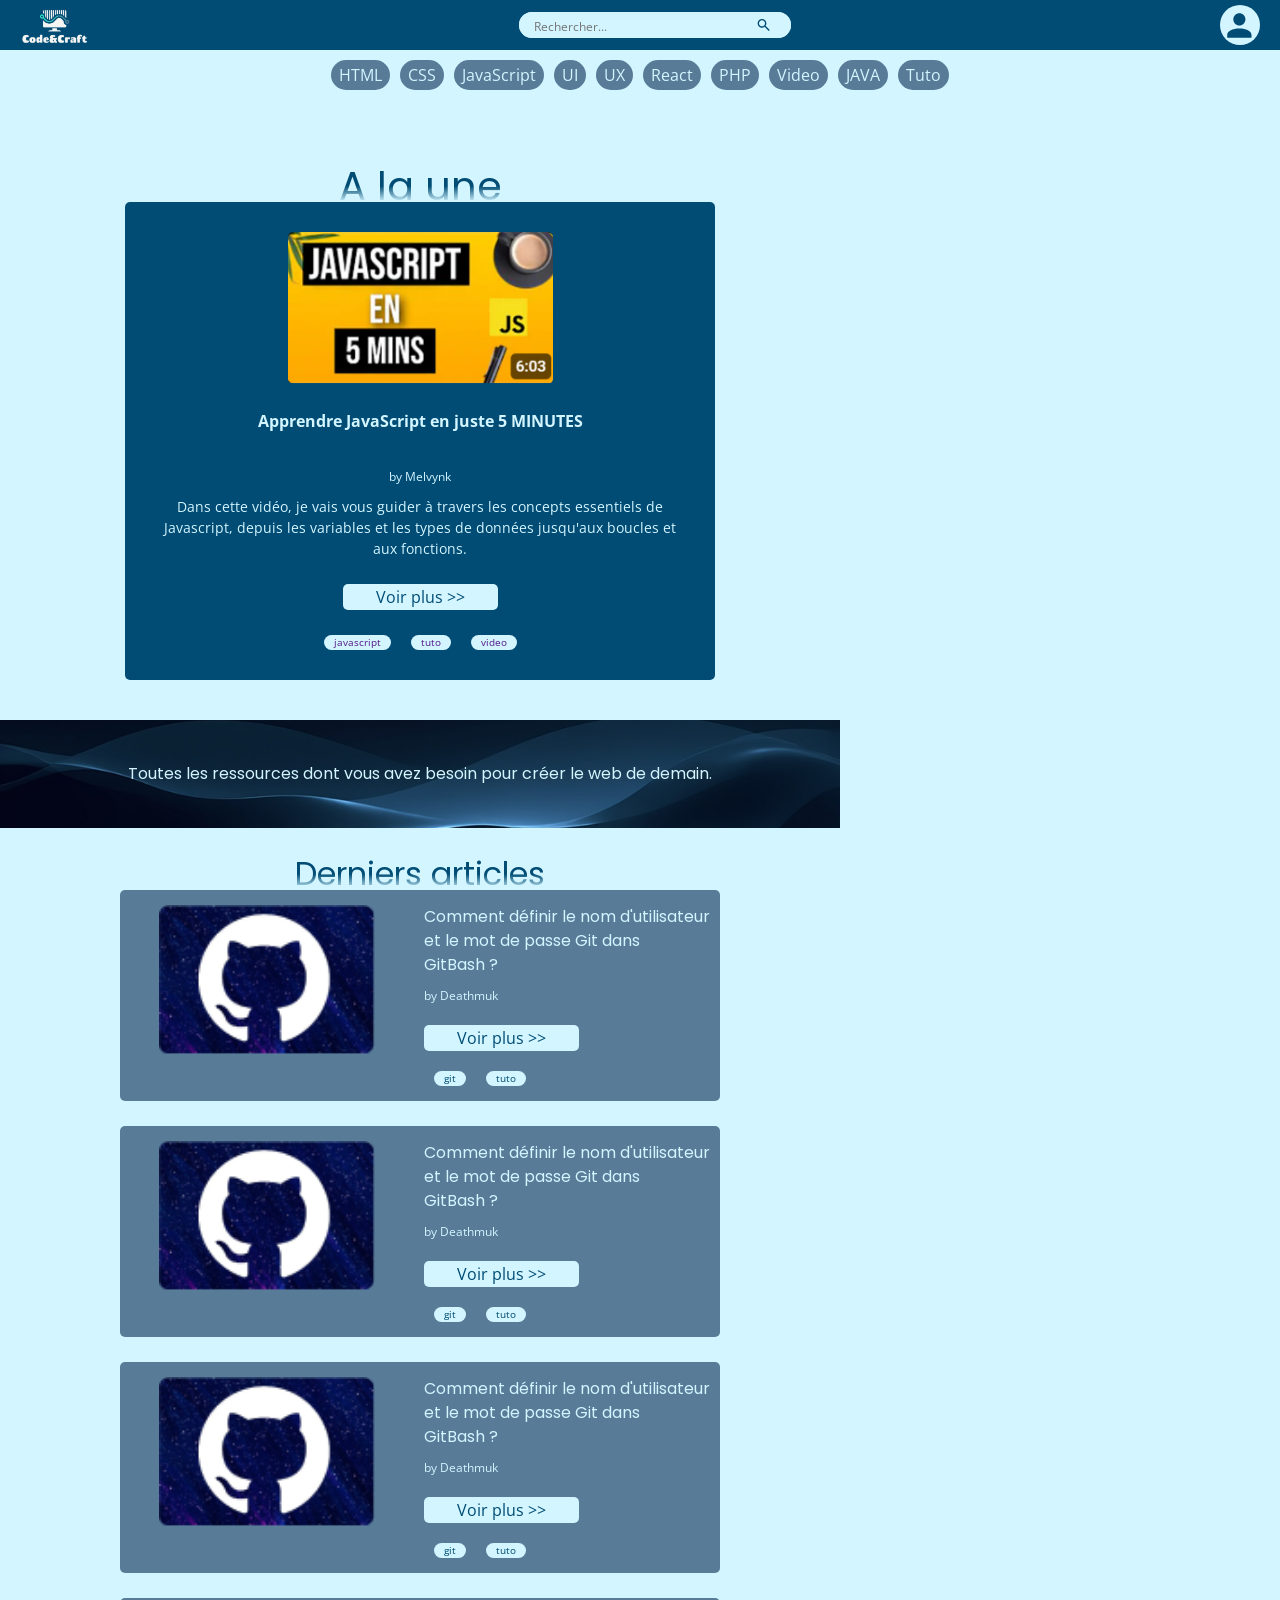
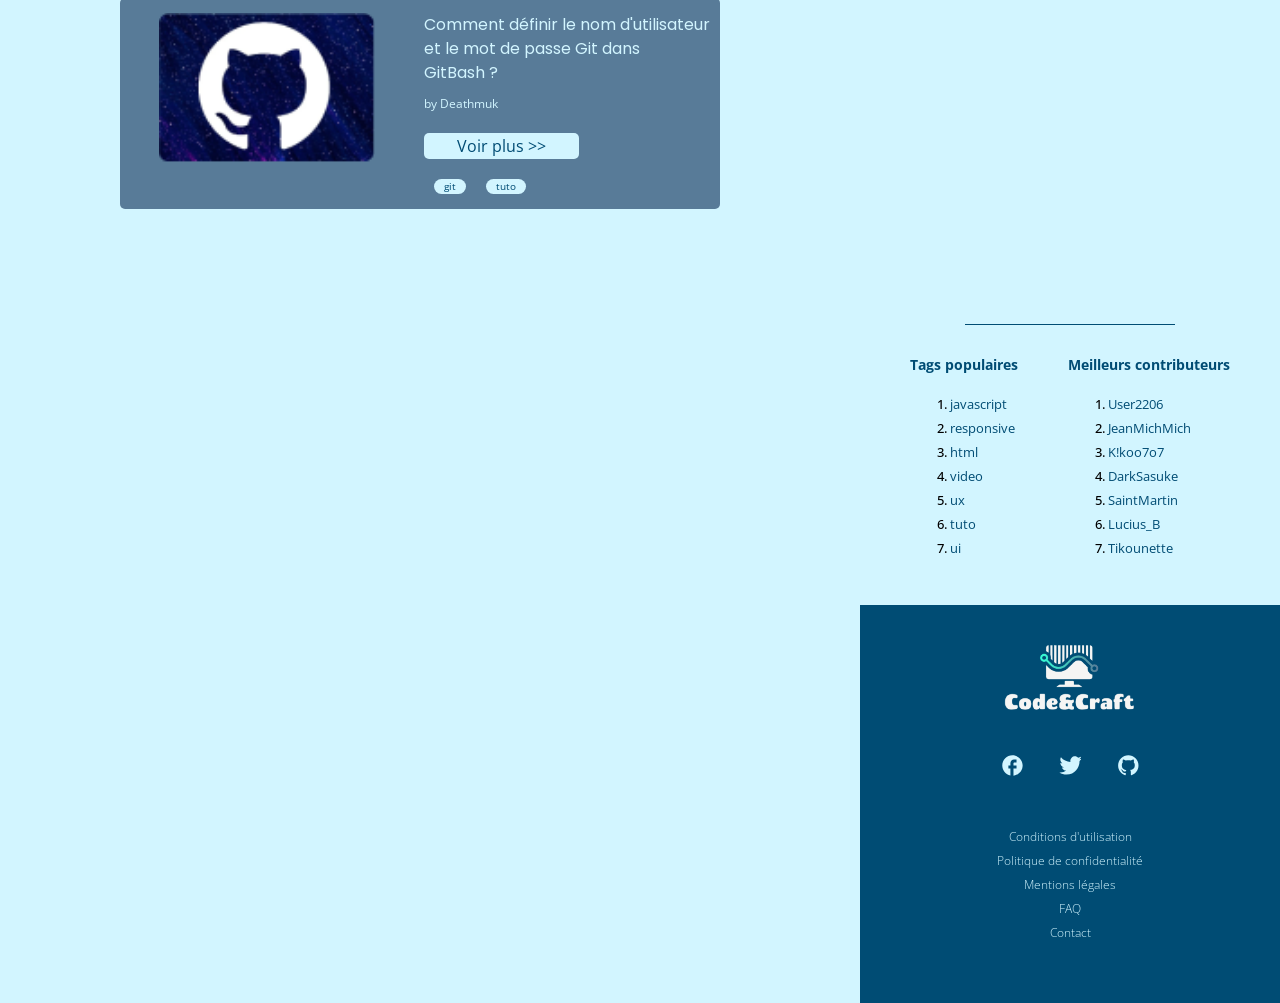
==== index.html @ 77c4442d "landing page en cours de finition" ====
<!DOCTYPE html>
<html lang="fr">
<head>
    <meta charset="UTF-8">
    <meta name="viewport" content="width=device-width, initial-scale=1.0">
    <link rel="stylesheet" href="normalize.css">
    <link rel="stylesheet" href="styles.css">
    <link href="https://fonts.googleapis.com/css2?family=Barlow:ital,wght@0,100;0,200;0,300;0,400;0,500;0,600;0,700;0,800;0,900;1,100;1,200;1,300;1,400;1,500;1,600;1,700;1,800;1,900&family=DM+Serif+Display:ital@0;1&family=Fraunces:ital,opsz,wght@0,9..144,100..900;1,9..144,100..900&family=Karla:ital,wght@0,200..800;1,200..800&family=Poppins:ital,wght@0,100;0,200;0,300;0,400;0,500;0,600;0,700;0,800;0,900;1,100;1,200;1,300;1,400;1,500;1,600;1,700;1,800;1,900&display=swap" rel="stylesheet">
    <link href="https://fonts.googleapis.com/css2?family=Barlow:ital,wght@0,100;0,200;0,300;0,400;0,500;0,600;0,700;0,800;0,900;1,100;1,200;1,300;1,400;1,500;1,600;1,700;1,800;1,900&family=DM+Serif+Display:ital@0;1&family=Fraunces:ital,opsz,wght@0,9..144,100..900;1,9..144,100..900&family=Karla:ital,wght@0,200..800;1,200..800&family=Open+Sans:ital,wght@0,300..800;1,300..800&family=Poppins:ital,wght@0,100;0,200;0,300;0,400;0,500;0,600;0,700;0,800;0,900;1,100;1,200;1,300;1,400;1,500;1,600;1,700;1,800;1,900&display=swap" rel="stylesheet">
    <title>Document</title>
</head>



<body>

    <header>
        <div class="logo">
            <a href="index.html"><img src="./src/img/logo-dark.png" alt="" height="40" ></a>
        </div>
        <form action="search" method="GET" class="search-bar">
            <input type="search" name="query" placeholder="Rechercher..." aria-label="Search" required>
            <button type="submit"><svg width="13" height="12" fill="none" xmlns="http://www.w3.org/2000/svg"><path d="M11.8191 12 7.56422 7.8c-.3377.26667-.72604.47778-1.16504.63333-.439.15556-.90613.23334-1.40141.23334-1.22695 0-2.26535-.41945-3.1152-1.25834S.607788 5.54444.607788 4.33333c0-1.21111.424932-2.23611 1.274782-3.075C2.73242.419444 3.77082 0 4.99777 0c1.22694 0 2.26534.419444 3.11519 1.25833.84986.83889 1.27478 1.86389 1.27478 3.075 0 .48889-.07879.95-.23638 1.38334-.15759.43333-.37146.81666-.64161 1.15l4.25495 4.20003-.9456.9333ZM4.99777 7.33333c.84422 0 1.56182-.29166 2.15277-.875.59096-.58333.88644-1.29166.88644-2.125 0-.83333-.29548-1.54166-.88644-2.125-.59095-.58333-1.30855-.875-2.15277-.875-.84423 0-1.56182.29167-2.15278.875-.59096.58334-.88644 1.29167-.88644 2.125 0 .83334.29548 1.54167.88644 2.125.59096.58334 1.30855.875 2.15278.875Z" fill="#1D1B20"/></svg></button>
        </form>
        <div class="user-logo">
            <svg id="user-img" width="30" height="30" viewBox="0 0 34 34" fill="none" xmlns="http://www.w3.org/2000/svg"><path d="M16.8204.333374c2.1898 0 4.2898.877976 5.8382 2.440776 1.5484 1.5628 2.4183 3.68242 2.4183 5.89256 0 2.21009-.8699 4.32979-2.4183 5.89259C21.1102 16.1221 19.0102 17 16.8204 17c-2.1898 0-4.2899-.8779-5.8383-2.4407-1.54837-1.5628-2.41825-3.6825-2.41825-5.89259 0-2.21014.86988-4.32976 2.41825-5.89256 1.5484-1.5628 3.6485-2.440776 5.8383-2.440776Zm0 20.833326c9.1235 0 16.5131 3.7292 16.5131 8.3333v4.1667H.307312V29.5c0-4.6041 7.389598-8.3333 16.513088-8.3333Z" fill="#000"/></svg>
        </div>    
    </header>

    <nav>
        <ul class="tags-links">
            <li><a href="">HTML</a></li>
            <li><a href="">CSS</a></li>
            <li><a href="">JavaScript</a></li>
            <li><a href="">UI</a></li>
            <li><a href="">UX</a></li>
            <li><a href="">React</a></li>
            <li><a href="">PHP</a></li>
            <li><a href="">Video</a></li>
            <li><a href="">JAVA</a></li>
            <li><a href="">Tuto</a></li>
        </ul>
    </nav>
   
    
    <div id="sign-log" class="inv-only">
        <button id="login-button" type="submit">Se connecter</button>
        <button type="submit">S'inscrire</button>
    </div>


    <div id="login" class="inv-only">
        <div class="connexion">
            <form action="connexion" method="POST">
                <label for="username">Nom d'utilisateur</label> <br>
                <input type="text" id="username" name="username" required><br><br>
                <label for="password">Mot de passe</label> <br>
                <input type="password" id="password" name="password" required><br><br>
                <button type="submit">Se connecter</button>
            </form>
            <button id="annul">Annuler</button>
        </div>
    </div>

    <div id="user-panel" class="user-only">
        <div class="user-action">   
            <div class="action-logo">
                <figure><svg width="35" height="35" viewBox="0 0 27 23" fill="none" xmlns="http://www.w3.org/2000/svg"><mask id="a" style="mask-type:luminance" maskUnits="userSpaceOnUse" x="0" y="0" width="27" height="23"><path d="M14.125 21H2.875c-.49728 0-.97419-.1975-1.32583-.5492C1.19754 20.0992 1 19.6223 1 19.125V2.875c0-.49728.19754-.97419.54917-1.32583C1.90081 1.19754 2.37772 1 2.875 1h21.25c.4973 0 .9742.19754 1.3258.54917.3517.35164.5492.82855.5492 1.32583v8.7131" stroke="#fff" stroke-width="2" stroke-linecap="round" stroke-linejoin="round"/><path d="M1 2.875c0-.49728.19754-.97419.54917-1.32583C1.90081 1.19754 2.37772 1 2.875 1h21.25c.4973 0 .9742.19754 1.3258.54917.3517.35164.5492.82855.5492 1.32583V8.5H1V2.875Z" fill="#fff" stroke="#fff" stroke-width="2"/><path d="M18.5 17.875H26m-3.75-3.75v7.5" stroke="#fff" stroke-width="2" stroke-linecap="round" stroke-linejoin="round"/><path d="M3.5 4.75c0-.69036.55964-1.25 1.25-1.25S6 4.05964 6 4.75 5.44036 6 4.75 6 3.5 5.44036 3.5 4.75ZM7.25 4.75c0-.69036.55964-1.25 1.25-1.25s1.25.55964 1.25 1.25S9.19036 6 8.5 6s-1.25-.55964-1.25-1.25Z" fill="#000"/></mask><g mask="url(#a)"><path d="M-1.5-4h30v30h-30V-4Z" fill="#587B98"/></g></svg></figure>
                <figcaption>Contribuer</figcaption>
            </div>
            <div class="action-logo">
                <figure><svg width="35" height="35" viewBox="0 0 23 24" fill="none" xmlns="http://www.w3.org/2000/svg"><path d="m11.5 17-6.25 6.25V17h-2.5c-1.375 0-2.5-1.125-2.5-2.5V3.25c0-1.375 1.125-2.5 2.5-2.5h17.5c1.375 0 2.5 1.125 2.5 2.5V14.5c0 1.375-1.125 2.5-2.5 2.5H11.5Z" fill="#587B98"/></svg></figure>
                <figcaption>Commenter</figcaption>
            </div>
            <div class="action-logo">
                <figure><svg width="35" height="35" viewBox="0 0 25 28" fill="none" xmlns="http://www.w3.org/2000/svg"><path d="M3.565 5.7388c.16996-.17794.26314-.41556.25945-.6616-.0037-.24603-.10397-.48075-.27919-.65351-.17522-.17276-.41133-.2697-.6574-.26992-.24606-.00021-.48234.09633-.65786.26878L3.565 5.7388ZM8 3.4713l-.6675-.6575c-.17253.17536-.26922.4115-.26922.6575s.09669.48214.26922.6575L8 3.4713Zm1.52 2.87875a.937513.937513 0 0 0 .6635.29019.937607.937607 0 0 0 .3632-.06705c.1155-.04621.2205-.11492.3091-.20213.0887-.08721.159-.19117.2071-.30584.0481-.11467.0728-.23775.0729-.36208a.938055.938055 0 0 0-.0727-.36213.938528.938528 0 0 0-.2068-.30596L9.52 6.35005Zm1.3363-4.4425a.938465.938465 0 0 0 .2068-.30597.937969.937969 0 0 0 .0727-.36212c-.0001-.12433-.0248-.247412-.0729-.362079-.0481-.114668-.1184-.218632-.2071-.305839-.0886-.087208-.1936-.155918-.3091-.20213a.937437.937437 0 0 0-.72409.011387A.937542.937542 0 0 0 9.52.59255l1.3363 1.315ZM24.6875 15c0-.2486-.0988-.487-.2746-.6629-.1758-.1758-.4143-.2746-.6629-.2746-.2486 0-.4871.0988-.6629.2746-.1758.1759-.2746.4143-.2746.6629h1.875Zm-1.95-4.9462c.0071.123.0383.2433.0918.3542.0536.1109.1285.2101.2204.2921.092.0819.1991.145.3154.1855.1163.0405.2395.0578.3624.0507.123-.0071.2433-.0383.3542-.0918.1109-.0536.2101-.1285.2921-.2204.0819-.092.145-.1991.1855-.3154.0405-.1163.0578-.2394.0507-.3624l-1.8725.1075ZM12.5 25.3125c-2.67875 0-4.59125-.0024-6.045-.1999-1.425-.195-2.26875-.5625-2.89-1.1926L2.23 25.2351c1.025 1.0424 2.3325 1.5112 3.97125 1.735 1.61.2187 3.675.2174 6.29875.2174v-1.875ZM.312501 14.8288c0 2.6662-.0025 4.7588.21375 6.3888.22 1.6562.678749 2.9774 1.703749 4.0175L3.565 23.92c-.6225-.6325-.9875-1.4949-1.18-2.9475-.195-1.48-.1975-3.425-.1975-6.1437H.312501ZM12.5 27.1875c2.625 0 4.6888.0026 6.3-.2174 1.6375-.225 2.9438-.6926 3.97-1.735L21.435 23.92c-.6212.6301-1.4637.9976-2.89 1.1926-1.4537.1975-3.3662.1999-6.045.1999v1.875Zm0-22.8412c2.6788 0 4.5913.00125 6.045.2 1.425.195 2.2688.5625 2.89 1.1925l1.335-1.31625c-1.025-1.04125-2.3325-1.51-3.9712-1.73375-1.61-.22-3.675-.2175-6.2988-.2175v1.875ZM2.1875 14.8288c0-2.7175.0025-4.6625.1975-6.1425.1925-1.45375.5575-2.315 1.18-2.9475L2.23 4.42255c-1.025 1.04-1.483749 2.3625-1.703749 4.0175-.21625 1.63125-.21375 3.72375-.21375 6.38875H2.1875ZM12.5 2.4713c-1.7687 0-3.275 0-4.5475.06375l.095 1.8725C9.2625 4.3463 10.715 4.3463 12.5 4.3463v-1.875ZM7.3325 4.1288 9.52 6.35005l1.3363-1.315L8.66875 2.8138 7.3325 4.1288Zm1.335 0 2.1875-2.22125L9.52.59255 7.3325 2.8138l1.335 1.315ZM22.8125 15c0 2.6588-.0062 4.5663-.2037 6.0175-.1938 1.425-.5575 2.2751-1.175 2.9025l1.3362 1.3151c1.0125-1.0288 1.4738-2.3325 1.6963-3.9638.2187-1.6062.2212-3.6612.2212-6.2713h-1.875ZM24.61 9.9463c-.1375-2.39125-.5275-4.19125-1.84-5.52375L21.435 5.7388c.8.8125 1.1688 2 1.3025 4.315l1.8725-.1075Z" fill="#587B98"/><path d="m8.125 15.625 2.5 2.5 6.25-6.25" stroke="#587B98" stroke-width="1.5" stroke-linecap="round" stroke-linejoin="round"/></svg></figure>
                <figcaption>Valider</figcaption>
            </div>
        </div>
        <p>Préférences utilisateur</p>
        <ul class="user-links">
            <li><a href="">Changer l'adresse mail</a></li>
            <li><a href="">Changer le mot de passe</a></li>
            <li><a href="">Changer la photo de profil</a></li>
        </ul>
        <p>Gestion des notifications</p>
        <ul class="user-links">
            <li><a href="">Activer les notifications</a></li>
            <li><a href="">Nouvelle ressource à évaluer</a></li>
            <li><a href="">Statut de vos ressources</a></li>
            <li><a href="">Nouveau commentaire</a></li>
        </ul>
        <button>Se déconnecter</button>
    </div>
  


    <main>
        <article id="hero">
            <h1>A la une</h1>
            <div class="hero-card">
                <div class="hero-card-img">
                    <a href=""><img src="./src/img/banner-melvynx-mobil.png" alt=""></a>
                </div>
                <h3>Apprendre JavaScript en juste 5 MINUTES   </h3>
                <p class="card-author">by Melvynk</p>
                <p class="card-txt">Dans cette vidéo, je vais vous guider à travers les concepts essentiels de Javascript, depuis les variables et les types de données jusqu'aux boucles et aux fonctions. </p>
                <button>Voir plus  >></button>
                <div class="tags">
                    <span><a href="">javascript</a></span>
                    <span><a href="">tuto</a></span>
                    <span><a href="">video</a></span>
                </div>
            </div>
        </article>


        <section id="banner">
            <h4 class="banner-txt"> Toutes les ressources dont vous avez besoin pour créer le web de demain.</h4>
        </section>



        <section id="articles-container">
            <h2>Derniers articles</h2>
            <article class="card-container">
                <div class="card">
                    <div class="card-img"><img src="./src/img/banner-github-mobil.png" alt=""></div>
                    <div class="card-txt">    
                        <h3 class="card-title">Comment définir le nom d'utilisateur et le mot de passe Git dans GitBash ?</h3>
                        <p class="card-author">by Deathmuk</p>
                        <button>Voir plus >></button>
                        <div class="card-tags"><span>git</span><span>tuto</span></div>
                    </div>
                </div>
            </article>
            <article class="card-container">
                <div class="card">
                    <div class="card-img"><img src="./src/img/banner-github-mobil.png" alt=""></div>
                    <div class="card-txt">    
                        <h3 class="card-title">Comment définir le nom d'utilisateur et le mot de passe Git dans GitBash ?</h3>
                        <p class="card-author">by Deathmuk</p>
                        <button>Voir plus >></button>
                        <div class="card-tags"><span>git</span><span>tuto</span></div>
                    </div>
                </div>
            </article>
            <article class="card-container">
                <div class="card">
                    <div class="card-img"><img src="./src/img/banner-github-mobil.png" alt=""></div>
                    <div class="card-txt">    
                        <h3 class="card-title">Comment définir le nom d'utilisateur et le mot de passe Git dans GitBash ?</h3>
                        <p class="card-author">by Deathmuk</p>
                        <button>Voir plus >></button>
                        <div class="card-tags"><span>git</span><span>tuto</span></div>
                    </div>
                </div>
            </article>
            <article class="card-container">
                <div class="card">
                    <div class="card-img"><img src="./src/img/banner-github-mobil.png" alt=""></div>
                    <div class="card-txt">    
                        <h3 class="card-title">Comment définir le nom d'utilisateur et le mot de passe Git dans GitBash ?</h3>
                        <p class="card-author">by Deathmuk</p>
                        <button>Voir plus >></button>
                        <div class="card-tags"><span>git</span><span>tuto</span></div>
                    </div>
                </div>
            </article>
        </section>
    </main>






    <footer>
        <div class="tops">
            <div class="top-tags">
                <h4>Tags populaires</h4>
                <ol>
                    <li><a href="">javascript</a></li>
                    <li><a href="">responsive</a></li>
                    <li><a href="">html</a></li>
                    <li><a href="">video</a></li>
                    <li><a href="">ux</a></li>
                    <li><a href="">tuto</a></li>
                    <li><a href="">ui</a></li>
                </ol>
            </div>
            <div class="top-users">
                <h4>Meilleurs contributeurs</h4>
                <ol>
                    <li><a href="">User2206</a></li>
                    <li><a href="">JeanMichMich</a></li>
                    <li><a href="">K!koo7o7</a></li>
                    <li><a href="">DarkSasuke</a></li>
                    <li><a href="">SaintMartin</a></li>
                    <li><a href="">Lucius_B</a></li>
                    <li><a href="">Tikounette</a></li>
                </ol>
            </div>
        </div>
        <div class="mentions">
            <div class="logo-img"><img src="./src/img/logo-dark.png" alt="" width="140"></div>
            <div class="socials">
                <a href=""><svg width="22" height="23" viewBox="0 0 16 15" fill="none" xmlns="http://www.w3.org/2000/svg"><path d="M15.7408 7.5c0-4.08889-3.3185-7.40741-7.40737-7.40741C4.24454.09259.926025 3.41111.926025 7.5c0 3.5852 2.548145 6.5704 5.925925 7.2593V9.72222H5.37047V7.5h1.48148V5.64815c0-1.42963 1.16296-2.5926 2.59259-2.5926h1.85186v2.22223H9.81491c-.4074 0-.74074.33333-.74074.74074V7.5h2.22223v2.22222H9.07417v5.14818C12.8149 14.5 15.7408 11.3444 15.7408 7.5Z" fill="#000"/></svg></a>
                <a href=""><svg width="22" height="23" viewBox="0 0 16 15" fill="none" xmlns="http://www.w3.org/2000/svg"><path d="M5.41491 14.0844c6.14959 0 9.51479-5.09997 9.51479-9.51479 0-.14296 0-.28666-.0066-.42963.6551-.47481 1.2205-1.0625 1.6696-1.73555-.6119.26946-1.26.44741-1.9237.52815.6995-.41827 1.2233-1.07634 1.4741-1.85185-.6572.38916-1.3763.66252-2.126.80814-.3124-.33383-.6902-.59982-1.1098-.78141-.4197-.18159-.8722-.274906-1.3294-.274142-.887.000784-1.73739.353472-2.36457.980652-.62717.62717-.97986 1.47758-.98065 2.36453 0 .26074.0326.51556.08445.76297A9.496396 9.496396 0 0 1 4.49925 3.9269a9.496404 9.496404 0 0 1-3.07472-2.48025C.997736 2.18363.867408 3.05542 1.06001 3.885c.19261.82958.69371 1.55477 1.40156 2.02832a3.407387 3.407387 0 0 1-1.513331-.41704v.04519c.000812.77191.268091 1.51988.756661 2.1175.48857.59762 1.16847 1.00825 1.92482 1.1625a3.259469 3.259469 0 0 1-.88074.11778c-.21482 0-.42346-.01976-.62593-.05926.21274.66493.62845 1.24651 1.18872 1.66301.56028.4165 1.23696.6471 1.93499.6592-1.18422.9312-2.64758 1.4364-4.15408 1.4341a6.684202 6.684202 0 0 1-.796293-.0452c1.528893.9756 3.304863 1.4938 5.118523 1.4933Z" fill="#000"/></svg></a>
                <a href=""><svg width="22" height="23" viewBox="0 0 16 15" fill="none" xmlns="http://www.w3.org/2000/svg"><path d="M8.22235.09259a7.407348 7.407348 0 0 0-2.83469.563856A7.407362 7.407362 0 0 0 2.98452 2.26217C1.59536 3.65133.814941 5.53543.814941 7.5c0 3.2741 2.125929 6.0519 5.066669 7.037.37037.0593.48889-.1703.48889-.3703v-1.2519c-2.05185.4445-2.48889-.9926-2.48889-.9926-.34074-.8592-.82222-1.0889-.82222-1.0889-.67408-.4592.05185-.4444.05185-.4444.74074.0518 1.13333.763 1.13333.763.64445 1.1259 1.73333.7925 2.15556.6148.06666-.4815.25926-.8074.46666-.9926-1.64444-.1852-3.37037-.82225-3.37037-3.64447 0-.82222.28148-1.48148.76297-2.00741-.07408-.18518-.33334-.95556.07407-1.95556 0 0 .62222-.2 2.03704.75556.58518-.16296 1.22222-.24444 1.85185-.24444.62963 0 1.26667.08148 1.85185.24444 1.4148-.95556 2.037-.75556 2.037-.75556.4074 1 .1482 1.77038.0741 1.95556.4815.52593.763 1.18519.763 2.00741 0 2.82963-1.7334 3.45187-3.38521 3.63707.26667.2296.51111.6814.51111 1.3703v2.0297c0 .2.1185.437.4963.3703 2.9407-.9926 5.0593-3.7629 5.0593-7.037 0-.97276-.1916-1.93599-.5639-2.83469-.3723-.89871-.9179-1.7153-1.6057-2.40314-.6879-.68784-1.5045-1.23347-2.4032-1.605724A7.407187 7.407187 0 0 0 8.22235.09259Z" fill="#000"/></svg></a>
            </div>
            <ul class="footer-links">
                <li ><a href="">Conditions d'utilisation</a></li>
                <li><a href="">Politique de confidentialité</a></li>
                <li><a href="">Mentions légales</a></li>
                <li><a href="">FAQ</a></li>
                <li><a href="">Contact</a></li>
            </ul>
        </div>
        <div class="fixed-footer">
            <svg class="user-only" width="28" height="23" fill="none" xmlns="http://www.w3.org/2000/svg"><mask id="a" style="mask-type:luminance" maskUnits="userSpaceOnUse" x="0" y="0" width="28" height="23"><path d="M14.625 21H3.375c-.49728 0-.97419-.1975-1.32583-.5492C1.69754 20.0992 1.5 19.6223 1.5 19.125V2.875c0-.49728.19754-.97419.54917-1.32583C2.40081 1.19754 2.87772 1 3.375 1h21.25c.4973 0 .9742.19754 1.3258.54917.3517.35164.5492.82855.5492 1.32583v8.7131" stroke="#fff" stroke-width="2" stroke-linecap="round" stroke-linejoin="round"/><path d="M1.5 2.875c0-.49728.19754-.97419.54917-1.32583C2.40081 1.19754 2.87772 1 3.375 1h21.25c.4973 0 .9742.19754 1.3258.54917.3517.35164.5492.82855.5492 1.32583V8.5h-25V2.875Z" fill="#fff" stroke="#fff" stroke-width="2"/><path d="M19 17.875h7.5m-3.75-3.75v7.5" stroke="#fff" stroke-width="2" stroke-linecap="round" stroke-linejoin="round"/><path d="M4 4.75c0-.69036.55964-1.25 1.25-1.25s1.25.55964 1.25 1.25S5.94036 6 5.25 6 4 5.44036 4 4.75ZM7.75 4.75c0-.69036.55964-1.25 1.25-1.25s1.25.55964 1.25 1.25S9.69036 6 9 6s-1.25-.55964-1.25-1.25Z" fill="#000"/></mask><g mask="url(#a)"><path d="M-1-4h30v30H-1V-4Z" fill="#fff"/></g></svg>
            <form action="search" method="GET" class="search-bar">
                <input type="search" name="query" placeholder="Rechercher..." aria-label="Search" required>
                <button type="submit"><svg width="13" height="12" fill="none" xmlns="http://www.w3.org/2000/svg"><path d="M11.8191 12 7.56422 7.8c-.3377.26667-.72604.47778-1.16504.63333-.439.15556-.90613.23334-1.40141.23334-1.22695 0-2.26535-.41945-3.1152-1.25834S.607788 5.54444.607788 4.33333c0-1.21111.424932-2.23611 1.274782-3.075C2.73242.419444 3.77082 0 4.99777 0c1.22694 0 2.26534.419444 3.11519 1.25833.84986.83889 1.27478 1.86389 1.27478 3.075 0 .48889-.07879.95-.23638 1.38334-.15759.43333-.37146.81666-.64161 1.15l4.25495 4.20003-.9456.9333ZM4.99777 7.33333c.84422 0 1.56182-.29166 2.15277-.875.59096-.58333.88644-1.29166.88644-2.125 0-.83333-.29548-1.54166-.88644-2.125-.59095-.58333-1.30855-.875-2.15277-.875-.84423 0-1.56182.29167-2.15278.875-.59096.58334-.88644 1.29167-.88644 2.125 0 .83334.29548 1.54167.88644 2.125.59096.58334 1.30855.875 2.15278.875Z" fill="#1D1B20"/></svg></button>
            </form>
            <svg class="user-only" width="26" height="26" fill="none" xmlns="http://www.w3.org/2000/svg"><path d="M5.49996 10.5v3.75a1.249966 1.249966 0 0 1-.1325.56L3.77496 18H22.23l-1.595-3.19c-.088-.1736-.1343-.3654-.135-.56V10.5c0-1.98912-.7902-3.89678-2.1967-5.3033C16.8967 3.79018 14.9891 3 13 3c-1.9892 0-3.89682.79018-5.30334 2.1967-1.40653 1.40652-2.1967 3.31418-2.1967 5.3033Zm2.5 10h-6.25c-.21316 0-.42278-.0545-.60893-.1584a1.249274 1.249274 0 0 1-.454643-.4349c-.111983-.1814-.175722-.3884-.185161-.6013a1.250134 1.250134 0 0 1 .131232-.6154l2.367502-4.735V10.5c0-2.65216 1.05357-5.1957 2.92893-7.07107C7.80425 1.55357 10.3478.5 13 .5c2.6521 0 5.1957 1.05357 7.071 2.92893C21.9464 5.3043 23 7.84784 23 10.5v3.455l2.3675 4.735c.0955.1906.1406.4024.1312.6154-.0094.2129-.0732.4199-.1852.6013-.112.1814-.2685.3311-.4546.4349-.1862.1039-.3958.1584-.6089.1584H18c0 1.3261-.5268 2.5979-1.4645 3.5355C15.5978 24.9732 14.326 25.5 13 25.5c-1.3261 0-2.5979-.5268-3.53558-1.4645-.93768-.9376-1.46446-2.2094-1.46446-3.5355Zm7.50004 0h-5c0 .663.2634 1.2989.7322 1.7678C11.701 22.7366 12.3369 23 13 23c.663 0 1.2989-.2634 1.7677-.7322.4689-.4689.7323-1.1048.7323-1.7678Z" fill="#fff"/></svg>
        </div>

    </footer>


<script src="script.js"></script>

</body>



</html>
---- styles.css ----
/* VARIABLES */
:root{
    --primary : #587B98;
    --cta : #FF5C5C;
    --light : #D2F5FF;
    --dark : #004C74;
    --pop : 'Poppins';
    --open : 'Open Sans';
}


body{
    width: 100%;
    font-family: var(--open);
    background-color: var(--light);
    position: relative;
}

















/* HEADER */
header{
    z-index: 2;
    height: 50px;
    width: 100%;
    background-color: var(--dark);
    position: sticky;
    top: 0;
    padding: 5px 20px;
    display: flex;
    flex-direction: row;
    justify-content: space-between;
}

header .search-bar{
    height: 26px;
    margin-top: 7px;
    display: none;
}


.logo img{
    height: 40px;
    width: auto;
    align-items: center;
    margin: 0 auto;
}

header .user-logo{
    border-radius: 100%;
    height: 40px;
    width: 40px;
    background-color: var(--light);
    cursor: pointer;
    display: flex;
    justify-content: center;
    align-items: center;
}

header .user-logo svg{
    height: 25px;
    width: 25px;
}


header path{
    fill: var(--dark);
    cursor: pointer;
}











/* NAVIGATION */
nav{
    overflow: hidden;
    width: 100%;
    padding: 0 20px;
    position: fixed;
    top: 50px;
    background-color: var(--light);
    margin: 0 auto;
    z-index: 2;
}

nav ul {
    display: flex;
    width: 100%;
    height: 50px;
    flex-direction: row;
    margin: 0 auto 15px;
    align-items: center;
    justify-content: start;
    overflow-y: hidden;
}

nav  ul::-webkit-scrollbar {
    height: 5px;
}

nav  ul::-webkit-scrollbar-track {
    background-color: var(--light);
    border-radius: 10px;
}

nav  ul::-webkit-scrollbar-thumb {
    background-color: var(--primary);
    border-radius: 10px;
}

nav  ul::-webkit-scrollbar-thumb:hover {
    background-color: var(--dark);
}

nav .tags-links{
    margin: 0;
} 

nav  ul li a{
    text-decoration: none;
    margin: 0 5px;
    background-color: var(--primary);
    padding: 4px 8px;
    border-radius: 25px;
    color: var(--light);
}












/* LOGIN-SIGNIN */
#sign-log{
    display: none;
    position: fixed;
    background-color: var(--dark);
    width: auto;
    height: 60px;
    top: 50px;
    right: 0;
    justify-content: space-evenly;
    align-items: center;
    border-radius: 25px;
    border: 1px solid var(--light);
    border-top: none;
    z-index: 9000;
}

#sign-log.active{
    display: flex;
}


#sign-log button{
    margin: 10px;
    width: 120px;
    height: 30px;
    font-size: .875rem;
    font-family: var(--open);
    color: var(--dark);
    border-radius: 5px;
    border: none;
}

#sign-log button:hover{
    background-color: var(--cta);
    font-weight: 500;
    color: var(--light);
}














/* LOGIN WINDOW */
#login{
    display: none;
    position: fixed;
    background-color: var(--dark);
    width: 280px;
    padding: 0 20px;
    height: 275px;
    top: 50px;
    right: 0;
    justify-content: space-evenly;
    text-align: center;
    padding-top: 25px;
    border: 1px solid var(--light);
    border-radius: 25px;
    z-index: 9999;
}

#login.active{
    display: flex;
}

#login form label{
    font-size: .875rem;
    color: var(--light);
    margin: 0 10px;
}

#login input{
    width: 150px;
    height: 25px;
    margin: 0;
    border-radius: 5px;
    border: none;
}

#login button{
    margin: 20px 0 0 0;
    width: 120px;
    height: 32px;
    font-size: .875rem;
    font-family: var(--open);
    color: var(--dark);
    border-radius: 5px;
    border: none;
}


#login button:hover{
    background-color: var(--cta);
    font-weight: 500;
    color: var(--light);
}

#login #annul{
    height: 20px;
    width: 80px;
    font-size: .75rem;
    font-family: var(--open);
    color: var(--light);
    border-radius: 5px;
    border: solid 1px var(--light);
    background-color: var(--dark);
}

#login #annul:hover{
    color: var(--dark);
    border: solid 1px var(--light);
    background-color: var(--light);
}









/* USER PANEL */
#user-panel{
    display:none;
    flex-direction: column;
    position: absolute;
    top: 50px;
    right: 0;
    width: 350px;
    height: 500px;
    background-color: var(--dark);
    padding:40px 0 20px;
    text-align: center;
    border: 1px solid var(--light);
    border-radius: 25px;
    z-index: 9999;
}

#user-panel.active{
    display: flex;
}

#user-panel .user-action{
    display: flex;
    flex-direction: row;
    margin: 30px auto;
    justify-content: space-around;
    cursor: pointer;
}

#user-panel .user-action{
    margin: 10px;
}

#user-panel .action-logo figcaption{
    font-size: .875rem;
    font-family: var(--open);
    color: var(--light);
    font-weight: 500; 
}


#user-panel .user-action .action-logo:hover path{
    fill: var(--cta);
    stroke: var(--cta);
}


#user-panel p{
    margin: 20px auto 10px;
    font-size: 1.1rem;
    font-family: var(--open);
    color: var(--light);
    font-weight: 500;
}

#user-panel a{
    text-decoration: none;
    font-size: 0.9rem;
    font-family: var(--open);
    color: var(--light);
    font-weight: 300;
}

#user-panel a:hover{
    color: var(--cta);
    font-weight: 400;
}



#user-panel button{
    margin: 30px auto;
    height: 20px;
    width: 140px;
    font-size: .75rem;
    font-family: var(--open);
    color: var(--light);
    border-radius: 5px;
    border: solid 1px var(--light);
    background-color: var(--dark);
}

#user-panel button:hover{
    color: var(--dark);
    border: solid 1px var(--light);
    background-color: var(--light);
}






















/* HERO */
#hero{
    width: 100%;
    padding: 100px 0 0;
    text-align: center;
}

#hero .hero-card{
    background-color: var(--dark);
    padding: 30px;
    border-radius: 5px;
    max-width: 590px;
    margin: 0 auto;
}



#hero h1{
    font-family: var(--pop);
    font-size: 2.5rem ;
    line-height: 2rem;
    font-weight: 400;
    background: linear-gradient(180deg, rgba(0,76,116,1), rgba(0,76,116,1) 50%, rgba(0,76,116,0) 100%);
    -webkit-background-clip: text;
    -webkit-text-fill-color: transparent;
    margin-bottom: 0;
}

#hero img{
    width: 50% ;
    max-width: 400px;
    margin: 0 auto 25px;
    border-radius: 5px;
}

#hero h3{
    font-size: 1rem;
    color: var(--light);
}

#hero .card-author{
    font-family: var(--open);
    font-size: .75rem;
    text-align: left;
    color: var(--light);
    text-align: center;
    margin: 35px 0 10px 0;
}

#hero .card-txt{
    text-align: center;
    font-family: var(--open);
    color: var(--light);
    font-size: .875rem;
    max-width: 525px;
    margin: 0 auto;
}

#hero button{
    width: 155px;
    margin: 25px;
    border-radius: 5px;
    background-color: var(--light);
    border: none;
    color: var(--dark);
    cursor: pointer;
}

#hero button:hover{
    background-color: var(--cta);
    font-weight: 500;
    color: var(--light);
}

#hero .tags{
    display: flex;
    justify-content: center;
}

#hero span{
    font-size: .625rem;
    color: var(--dark);
    background-color: var(--light);
    border-radius: 25px;
    padding: 0 10px;
    margin: 0 10px;
}

#hero a{
    text-decoration: none;
}




/* BANNER */
#banner{
    width: 100%;
    margin-top: 40px;
    background: url(./src/img/banner-bg.png);
    background-position: center;
    background-size: cover;
    background-repeat: no-repeat;
}

#banner h4{
    text-align: center;
    padding: 30px;
    font-family: var(--pop);
    font-size: 1rem;
    font-weight: 400;
    line-height: 3rem;
    color: var(--light);

}




/* ARTICLES CONTAINER */


#articles-container{
    width: 100%;
    max-width: 800px;
    padding: 0 25px;
    margin: 0 auto 50px;
}

#articles-container h2{
    text-align: center;
    font-family: var(--pop);
    font-size: 2rem ;
    line-height: 2rem;
    font-weight: 400;
    background: linear-gradient(180deg, rgba(0,76,116,1), rgba(0,76,116,1) 50%, rgba(0,76,116,0) 100%);
    -webkit-background-clip: text;
    -webkit-text-fill-color: transparent;
    margin-top: 30px;
}

.card-container{
    width: 100%;
    height: auto;
    display: flex;
    justify-content: center;
}

.card-container .card{
    width: 100%;
    max-width: 600px;
    min-width: 350px;;
    height: auto;
    background-color: var(--primary);
    display: flex;
    border-radius: 5px;
    margin-bottom: 25px;
    padding-top: 15px;
}

#articles-container .card-img {
    width: 100%;
    height: auto;
}

#articles-container .card-img img{
    padding: 0 10px;
    margin: 0 auto 15px;
    width: 80%;

}

#articles-container .card-txt {
    margin: 0 10px;
}

#articles-container .card-txt h3{
    font-size: 1rem;
    color: var(--light);
    margin: 0 auto 10px;
    font-family: var(--pop);
    font-weight: 400;
}

#articles-container .card-txt .card-author{
    margin: 0 auto 10px;
    font-family: var(--open);
    font-size: .75rem;
    text-align: left;
    color: var(--light);
}

#articles-container .card-txt button{
    width: 155px;
    margin: 10px 0 20px;
    border-radius: 5px;
    background-color: var(--light);
    border: none;
    color: var(--dark);
    cursor: pointer;
}

#articles-container .card-txt button:hover{
    background-color: var(--cta);
    font-weight: 500;
    color: var(--light);
}


#articles-container .card-txt .card-tags{
    display: flex;
    justify-content: left;
    }

#articles-container .card-txt .card-tags span{
    font-size: .625rem;
    color: var(--dark);
    background-color: var(--light);
    border-radius: 25px;
    padding: 0 10px;
    margin: 0 10px 15px;
}








/* FOOTER */
footer{
    position: relative;
    width: 100%;
    display: flex;
    flex-direction: column;
}

footer::before{
    content: "";
    position: absolute;
    width: 50%;
    background-color: var(--dark);
    height: 1px;
    left : 50%;
    transform: translate(-50%);
}

footer .tops{
    z-index: 1;
    margin: 30px auto;
    display: flex;
    flex-direction: column;
    justify-content: space-around;
}

footer .tops li::marker{
    font-size: .8125rem;
    font-weight: 500;
}

footer .tops h4{
    font-size: .875rem;
    color: var(--pop);
    color: var(--dark);
    text-decoration: none;
}

footer .tops a{
    font-size: .8125rem;
    text-decoration: none;
    color: var(--dark);
    text-decoration: none;
}

footer .tops a:hover{
    color: var(--cta);
    font-weight: 500;
}

footer .mentions{
    text-align: center;
    background-color: var(--dark);
    padding-bottom: 60px;
}

footer .mentions .logo-img{
    width: 140px;
    margin: 30px auto;
}


footer .mentions .socials{
    display: flex;
    justify-content: space-evenly;
    width: 50%;
    margin: 40px auto ;
}

footer .mentions .socials a{
    cursor: pointer;
}

footer .mentions .socials svg path{
    fill: var(--light);
}

footer .mentions .socials svg:hover path{
    fill: var(--cta);
}

footer .mentions ul li a{
    color: var(--light);
    font-size: .75rem;
    font-weight: 300;
    font-family: var(--open);
    text-decoration: none;
}

footer .mentions ul li a:hover{
    color: var(--cta);
    font-weight: 400;
}

footer .fixed-footer{
    position: fixed;
    bottom: 0;
    background-color: var(--dark);
    width: 100%;
    height: 50px;
    border-top: 1px solid var(--light);
    display: flex;
    justify-content: space-evenly;
    align-items: center;
}

footer .fixed-footer form,
header form{
    background-color: var(--light);
    border-radius: 25px;
}


footer .fixed-footer input,
header input{
    border-radius: 25px 0 0 25px ;
    border: none;
    padding-left: 15px;
    background-color: var(--light);
    margin: 0;
}

footer .fixed-footer input::placeholder,
header input::placeholder{
    font-size: .75rem;
}

footer .fixed-footer button,
header button{
    border-radius: 0 25px 25px 0;
    border: none;
    padding-left: 15px;
    background-color: var(--light);
    margin: 0;
}

footer .fixed-footer button svg,
header button svg{
    margin-right: 15px;
}

footer .fixed-footer button:hover,
header button:hover{
    background-color: var(--cta);
    font-weight: 500;
    color: white;
}

footer .fixed-footer button:hover svg path,
header button:hover svg path{
    fill: var(--light);
}


















/* USER-ONLY // INV-ONLY */
.user-only{
    display: none;
}

.user-only.active{
    display: block;
}

.invite-only{
    display: block;
}

.invite-only.active{
    display: none;
}







/* ----------- */
/* BREAKPOINTS */
/* ----------- */


@media screen and (min-width: 450px){
    footer .tops{
        margin: 30px auto;
        display: flex;
        flex-direction: row;
        justify-content: center;
        gap: 3.125rem;
    }
}

@media screen and (min-width: 663px){
    nav ul {
        justify-content: center;
    }

    header .search-bar{
        display: block;
    }

    footer .fixed-footer{
        display: none;
    }


}

@media screen and (min-width: 1100px){
    body{
        display: grid;
        grid-template-columns: 2fr 1fr;
        grid-template-rows: auto auto auto 1fr;
        grid-template-areas: 
        "header header"
        "nav nav"
        "hero hero"
        "articles-container footer";
        gap: 20px;
    }

    header{
        grid-area: header;
    }

    nav{
        grid-area: nav;
    }

    .hero{
        grid-area: hero;
    }

    #articles-container{
        grid-area: articles-container;
    }

    footer{
        grid-area: footer;
    }
}
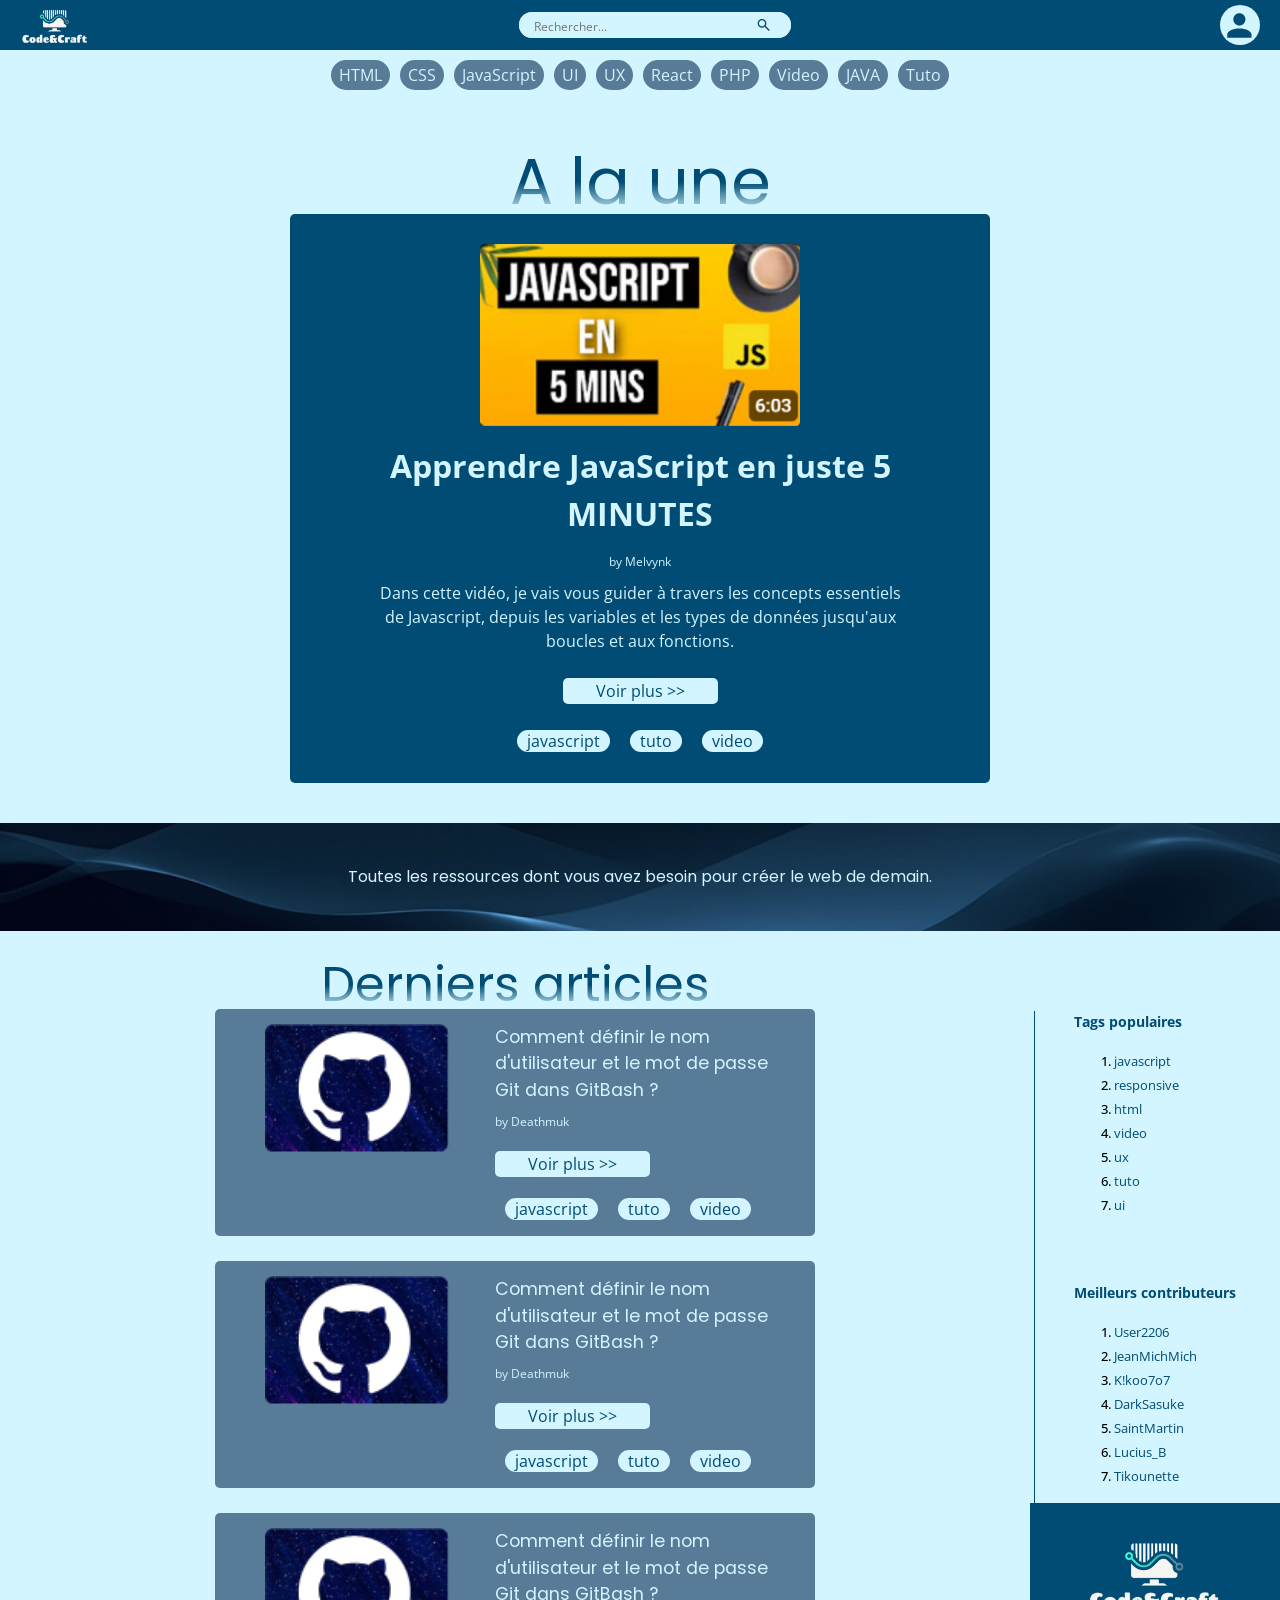
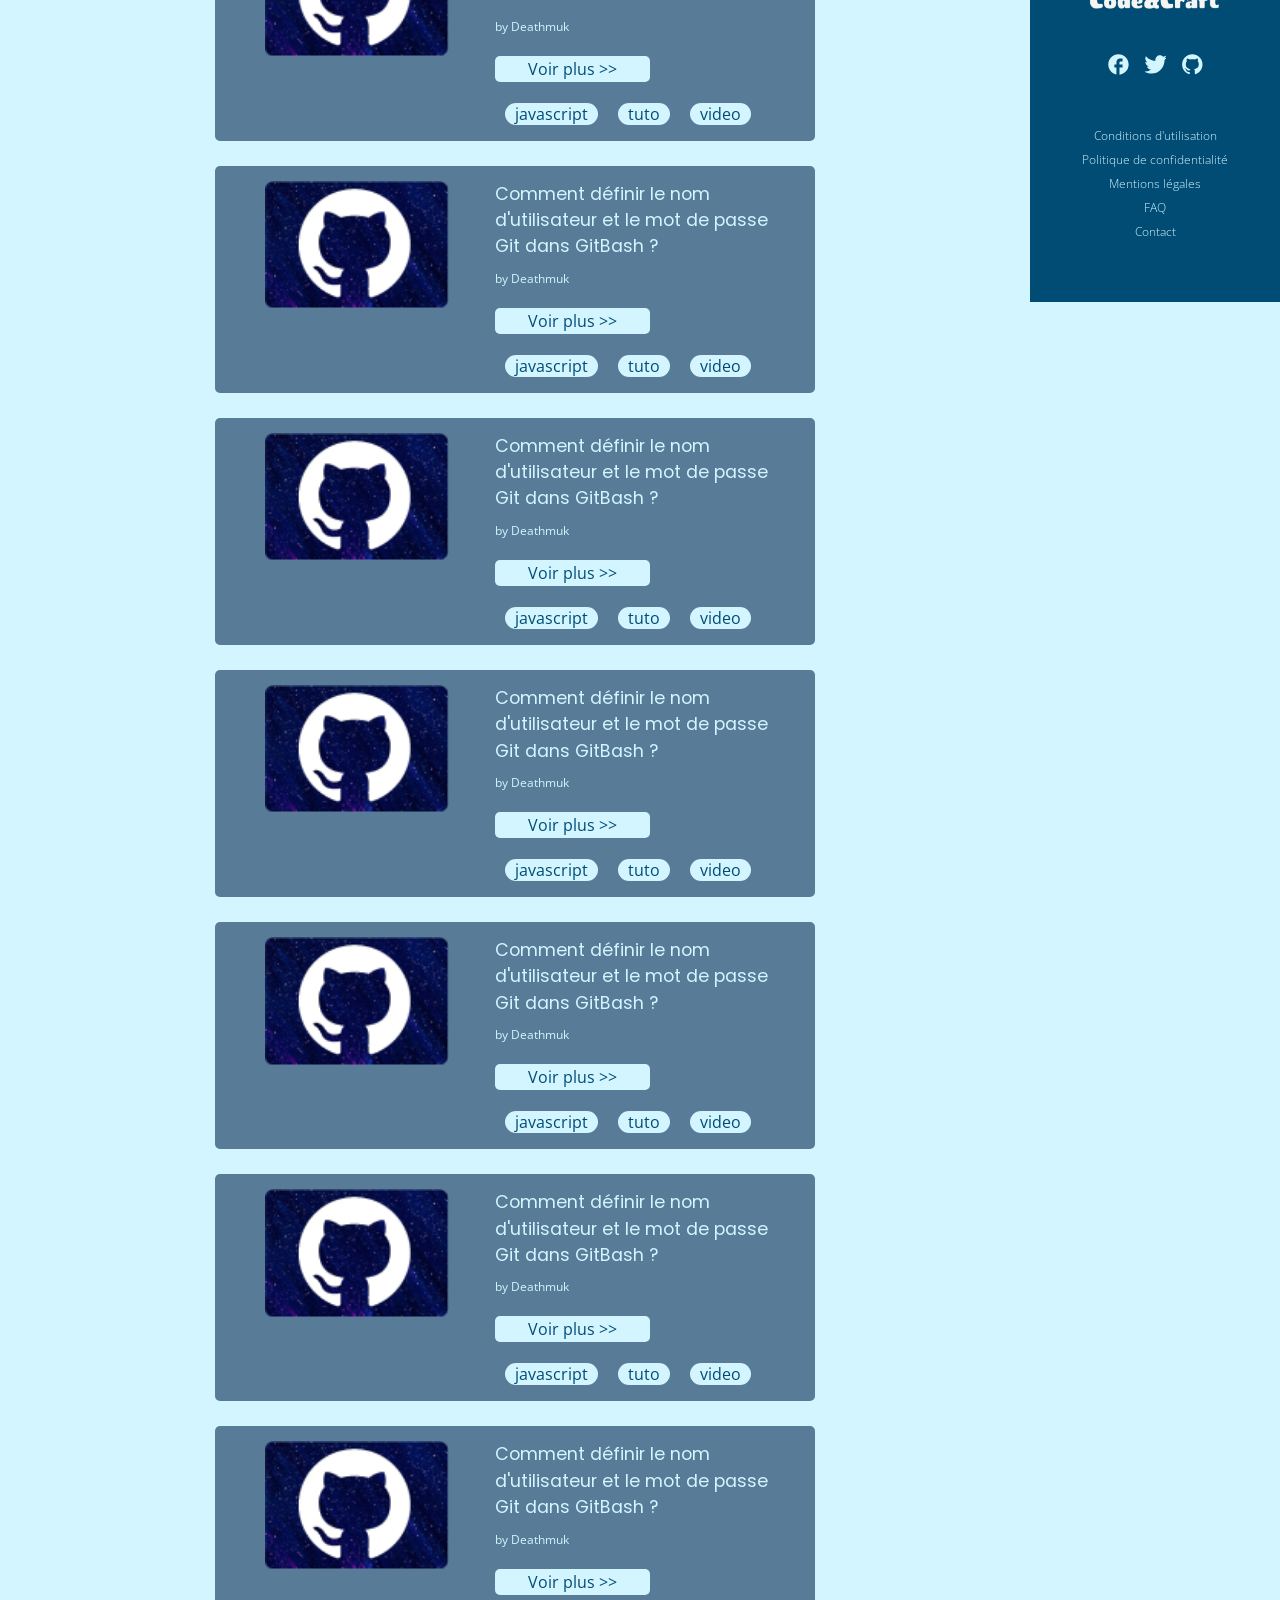
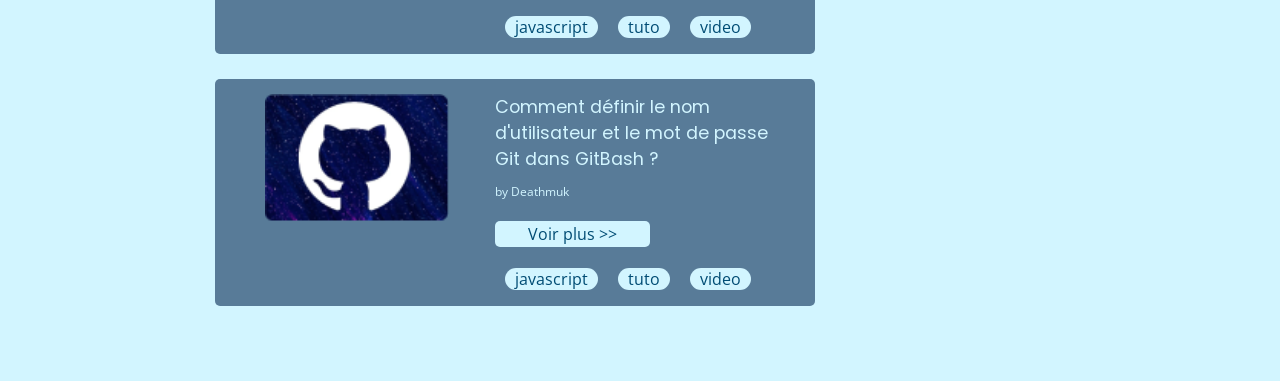
==== commit 1a888f61: "debut signin" ====
--- a/index.html
+++ b/index.html
@@ -41,14 +41,14 @@
             <li><a href="">Tuto</a></li>
         </ul>
     </nav>
-   
+    
     
     <div id="sign-log" class="inv-only">
         <button id="login-button" type="submit">Se connecter</button>
-        <button type="submit">S'inscrire</button>
+        <button id="signin-button" type="submit">S'inscrire</button>
     </div>
-
-
+    
+    
     <div id="login" class="inv-only">
         <div class="connexion">
             <form action="connexion" method="POST">
@@ -61,7 +61,7 @@
             <button id="annul">Annuler</button>
         </div>
     </div>
-
+    
     <div id="user-panel" class="user-only">
         <div class="user-action">   
             <div class="action-logo">
@@ -92,9 +92,9 @@
         </ul>
         <button>Se déconnecter</button>
     </div>
-  
-
-
+    
+    
+    
     <main>
         <article id="hero">
             <h1>A la une</h1>
@@ -113,62 +113,163 @@
                 </div>
             </div>
         </article>
-
-
+        
+        
         <section id="banner">
             <h4 class="banner-txt"> Toutes les ressources dont vous avez besoin pour créer le web de demain.</h4>
         </section>
-
-
-
+    </main>
+        
+        
+        
+        
+    <div class="test">
         <section id="articles-container">
             <h2>Derniers articles</h2>
-            <article class="card-container">
-                <div class="card">
-                    <div class="card-img"><img src="./src/img/banner-github-mobil.png" alt=""></div>
-                    <div class="card-txt">    
-                        <h3 class="card-title">Comment définir le nom d'utilisateur et le mot de passe Git dans GitBash ?</h3>
-                        <p class="card-author">by Deathmuk</p>
-                        <button>Voir plus >></button>
-                        <div class="card-tags"><span>git</span><span>tuto</span></div>
-                    </div>
-                </div>
-            </article>
-            <article class="card-container">
-                <div class="card">
-                    <div class="card-img"><img src="./src/img/banner-github-mobil.png" alt=""></div>
-                    <div class="card-txt">    
-                        <h3 class="card-title">Comment définir le nom d'utilisateur et le mot de passe Git dans GitBash ?</h3>
-                        <p class="card-author">by Deathmuk</p>
-                        <button>Voir plus >></button>
-                        <div class="card-tags"><span>git</span><span>tuto</span></div>
-                    </div>
-                </div>
-            </article>
-            <article class="card-container">
-                <div class="card">
-                    <div class="card-img"><img src="./src/img/banner-github-mobil.png" alt=""></div>
-                    <div class="card-txt">    
-                        <h3 class="card-title">Comment définir le nom d'utilisateur et le mot de passe Git dans GitBash ?</h3>
-                        <p class="card-author">by Deathmuk</p>
-                        <button>Voir plus >></button>
-                        <div class="card-tags"><span>git</span><span>tuto</span></div>
-                    </div>
-                </div>
-            </article>
-            <article class="card-container">
-                <div class="card">
-                    <div class="card-img"><img src="./src/img/banner-github-mobil.png" alt=""></div>
-                    <div class="card-txt">    
-                        <h3 class="card-title">Comment définir le nom d'utilisateur et le mot de passe Git dans GitBash ?</h3>
-                        <p class="card-author">by Deathmuk</p>
-                        <button>Voir plus >></button>
-                        <div class="card-tags"><span>git</span><span>tuto</span></div>
-                    </div>
-                </div>
-            </article>
+            <div class="cards-container">
+                <article class="card-container">
+                    <div class="card">
+                        <div class="card-img"><img src="./src/img/banner-github-mobil.png" alt=""></div>
+                        <div class="card-txt">    
+                            <h3 class="card-title">Comment définir le nom d'utilisateur et le mot de passe Git dans GitBash ?</h3>
+                            <p class="card-author">by Deathmuk</p>
+                            <button>Voir plus >></button>
+                            <div class="card-tags">
+                                <span><a href="">javascript</a></span>
+                                <span><a href="">tuto</a></span>
+                                <span><a href="">video</a></span></div>
+                        </div>
+                    </div>
+                </article>
+                <article class="card-container">
+                    <div class="card">
+                        <div class="card-img"><img src="./src/img/banner-github-mobil.png" alt=""></div>
+                        <div class="card-txt">    
+                            <h3 class="card-title">Comment définir le nom d'utilisateur et le mot de passe Git dans GitBash ?</h3>
+                            <p class="card-author">by Deathmuk</p>
+                            <button>Voir plus >></button>
+                            <div class="card-tags">
+                                <span><a href="">javascript</a></span>
+                                <span><a href="">tuto</a></span>
+                                <span><a href="">video</a></span></div>
+                        </div>
+                    </div>
+                </article>
+                <article class="card-container">
+                    <div class="card">
+                        <div class="card-img"><img src="./src/img/banner-github-mobil.png" alt=""></div>
+                        <div class="card-txt">    
+                            <h3 class="card-title">Comment définir le nom d'utilisateur et le mot de passe Git dans GitBash ?</h3>
+                            <p class="card-author">by Deathmuk</p>
+                            <button>Voir plus >></button>
+                            <div class="card-tags">
+                                <span><a href="">javascript</a></span>
+                                <span><a href="">tuto</a></span>
+                                <span><a href="">video</a></span></div>
+                        </div>
+                    </div>
+                </article>
+                <article class="card-container">
+                    <div class="card">
+                        <div class="card-img"><img src="./src/img/banner-github-mobil.png" alt=""></div>
+                        <div class="card-txt">    
+                            <h3 class="card-title">Comment définir le nom d'utilisateur et le mot de passe Git dans GitBash ?</h3>
+                            <p class="card-author">by Deathmuk</p>
+                            <button>Voir plus >></button>
+                            <div class="card-tags">
+                                <span><a href="">javascript</a></span>
+                                <span><a href="">tuto</a></span>
+                                <span><a href="">video</a></span></div>
+                        </div>
+                    </div>
+                </article>
+                <article class="card-container">
+                    <div class="card">
+                        <div class="card-img"><img src="./src/img/banner-github-mobil.png" alt=""></div>
+                        <div class="card-txt">    
+                            <h3 class="card-title">Comment définir le nom d'utilisateur et le mot de passe Git dans GitBash ?</h3>
+                            <p class="card-author">by Deathmuk</p>
+                            <button>Voir plus >></button>
+                            <div class="card-tags">
+                                <span><a href="">javascript</a></span>
+                                <span><a href="">tuto</a></span>
+                                <span><a href="">video</a></span></div>
+                        </div>
+                    </div>
+                </article>
+                <article class="card-container">
+                    <div class="card">
+                        <div class="card-img"><img src="./src/img/banner-github-mobil.png" alt=""></div>
+                        <div class="card-txt">    
+                            <h3 class="card-title">Comment définir le nom d'utilisateur et le mot de passe Git dans GitBash ?</h3>
+                            <p class="card-author">by Deathmuk</p>
+                            <button>Voir plus >></button>
+                            <div class="card-tags">
+                                <span><a href="">javascript</a></span>
+                                <span><a href="">tuto</a></span>
+                                <span><a href="">video</a></span></div>
+                        </div>
+                    </div>
+                </article>
+                <article class="card-container">
+                    <div class="card">
+                        <div class="card-img"><img src="./src/img/banner-github-mobil.png" alt=""></div>
+                        <div class="card-txt">    
+                            <h3 class="card-title">Comment définir le nom d'utilisateur et le mot de passe Git dans GitBash ?</h3>
+                            <p class="card-author">by Deathmuk</p>
+                            <button>Voir plus >></button>
+                            <div class="card-tags">
+                                <span><a href="">javascript</a></span>
+                                <span><a href="">tuto</a></span>
+                                <span><a href="">video</a></span></div>
+                        </div>
+                    </div>
+                </article>
+                <article class="card-container">
+                    <div class="card">
+                        <div class="card-img"><img src="./src/img/banner-github-mobil.png" alt=""></div>
+                        <div class="card-txt">    
+                            <h3 class="card-title">Comment définir le nom d'utilisateur et le mot de passe Git dans GitBash ?</h3>
+                            <p class="card-author">by Deathmuk</p>
+                            <button>Voir plus >></button>
+                            <div class="card-tags">
+                                <span><a href="">javascript</a></span>
+                                <span><a href="">tuto</a></span>
+                                <span><a href="">video</a></span></div>
+                        </div>
+                    </div>
+                </article>
+                <article class="card-container">
+                    <div class="card">
+                        <div class="card-img"><img src="./src/img/banner-github-mobil.png" alt=""></div>
+                        <div class="card-txt">    
+                            <h3 class="card-title">Comment définir le nom d'utilisateur et le mot de passe Git dans GitBash ?</h3>
+                            <p class="card-author">by Deathmuk</p>
+                            <button>Voir plus >></button>
+                            <div class="card-tags">
+                                <span><a href="">javascript</a></span>
+                                <span><a href="">tuto</a></span>
+                                <span><a href="">video</a></span></div>
+                        </div>
+                    </div>
+                </article>
+                <article class="card-container">
+                    <div class="card">
+                        <div class="card-img"><img src="./src/img/banner-github-mobil.png" alt=""></div>
+                        <div class="card-txt">    
+                            <h3 class="card-title">Comment définir le nom d'utilisateur et le mot de passe Git dans GitBash ?</h3>
+                            <p class="card-author">by Deathmuk</p>
+                            <button>Voir plus >></button>
+                            <div class="card-tags">
+                                <span><a href="">javascript</a></span>
+                                <span><a href="">tuto</a></span>
+                                <span><a href="">video</a></span></div>
+                        </div>
+                    </div>
+                </article>
+                
+            </div>
         </section>
-    </main>
 
 
 
@@ -227,6 +328,7 @@
         </div>
 
     </footer>
+</div>
 
 
 <script src="script.js"></script>
--- a/styles.css
+++ b/styles.css
@@ -13,7 +13,7 @@
     width: 100%;
     font-family: var(--open);
     background-color: var(--light);
-    position: relative;
+    /* position: relative; */
 }
 
 
@@ -51,6 +51,7 @@
     margin-top: 7px;
     display: none;
 }
+
 
 
 .logo img{
@@ -134,7 +135,7 @@
 }
 
 nav .tags-links{
-    margin: 0;
+    margin: 0 0 10px;
 } 
 
 nav  ul li a{
@@ -144,6 +145,15 @@
     padding: 4px 8px;
     border-radius: 25px;
     color: var(--light);
+}
+
+nav  ul li a:hover{
+    text-decoration: none;
+    margin: 0 5px;
+    background-color: rgba(88, 123, 152, 0.5);
+    padding: 4px 8px;
+    border-radius: 25px;
+    color: var(--dark);
 }
 
 
@@ -400,7 +410,7 @@
 /* HERO */
 #hero{
     width: 100%;
-    padding: 100px 0 0;
+    padding: 100px 10px 0;
     text-align: center;
 }
 
@@ -408,16 +418,17 @@
     background-color: var(--dark);
     padding: 30px;
     border-radius: 5px;
-    max-width: 590px;
+    max-width: 700px;
     margin: 0 auto;
+    height: auto;
 }
 
 
 
 #hero h1{
     font-family: var(--pop);
-    font-size: 2.5rem ;
-    line-height: 2rem;
+    font-size: clamp(2rem, 6vw, 4rem) ;
+    line-height: clamp(2rem, 6vw, 4rem) ;
     font-weight: 400;
     background: linear-gradient(180deg, rgba(0,76,116,1), rgba(0,76,116,1) 50%, rgba(0,76,116,0) 100%);
     -webkit-background-clip: text;
@@ -428,12 +439,12 @@
 #hero img{
     width: 50% ;
     max-width: 400px;
-    margin: 0 auto 25px;
+    margin: 0 auto 15px;
     border-radius: 5px;
 }
 
 #hero h3{
-    font-size: 1rem;
+    font-size: clamp(1rem, 5vw, 2rem) ;
     color: var(--light);
 }
 
@@ -443,14 +454,14 @@
     text-align: left;
     color: var(--light);
     text-align: center;
-    margin: 35px 0 10px 0;
+    margin: 15px 0 10px 0;
 }
 
 #hero .card-txt{
     text-align: center;
     font-family: var(--open);
     color: var(--light);
-    font-size: .875rem;
+    font-size:  clamp(.875rem, 3vw, 1rem) ;;
     max-width: 525px;
     margin: 0 auto;
 }
@@ -476,17 +487,20 @@
     justify-content: center;
 }
 
-#hero span{
-    font-size: .625rem;
+
+#hero span a{
+    font-size: clamp(0.625rem, 3vw, 1rem);
     color: var(--dark);
     background-color: var(--light);
     border-radius: 25px;
     padding: 0 10px;
-    margin: 0 10px;
-}
-
-#hero a{
+    margin: 0 10px 25px;
     text-decoration: none;
+}
+
+#hero span a:hover{
+    color: var(--light);
+    background-color: var(--dark);
 }
 
 
@@ -529,8 +543,8 @@
 #articles-container h2{
     text-align: center;
     font-family: var(--pop);
-    font-size: 2rem ;
-    line-height: 2rem;
+    font-size: clamp(2rem, 6vw, 3rem);
+    line-height: clamp(2rem, 6vw, 3rem);
     font-weight: 400;
     background: linear-gradient(180deg, rgba(0,76,116,1), rgba(0,76,116,1) 50%, rgba(0,76,116,0) 100%);
     -webkit-background-clip: text;
@@ -554,7 +568,7 @@
     display: flex;
     border-radius: 5px;
     margin-bottom: 25px;
-    padding-top: 15px;
+    padding: 15px;
 }
 
 #articles-container .card-img {
@@ -574,7 +588,7 @@
 }
 
 #articles-container .card-txt h3{
-    font-size: 1rem;
+    font-size: clamp(1rem, 3vw, 1.1rem);
     color: var(--light);
     margin: 0 auto 10px;
     font-family: var(--pop);
@@ -611,13 +625,19 @@
     justify-content: left;
     }
 
-#articles-container .card-txt .card-tags span{
-    font-size: .625rem;
+#articles-container .card-txt .card-tags span a{
+    font-size: clamp(0.625rem, 3vw, 1rem);
     color: var(--dark);
     background-color: var(--light);
     border-radius: 25px;
     padding: 0 10px;
-    margin: 0 10px 15px;
+    margin: 0 10px 25px;
+    text-decoration: none;
+}
+
+#articles-container .card-txt .card-tags span a:hover{
+    background: rgba(88, 123, 152, 0.5);
+    color: var(--light);
 }
 
 
@@ -779,6 +799,95 @@
 header button:hover svg path{
     fill: var(--light);
 }
+
+
+
+
+
+
+
+
+
+
+
+/* SIGN IN */
+body{
+    width: 100%;
+    height: 100vw;
+}
+
+
+#signin{
+
+    position: relative;
+    background: var(--light);
+}
+
+main .layout1{
+    display: none;
+    position: absolute;
+    top: 0;
+    width: 100%;
+    height: 20%;
+    background: linear-gradient(to bottom, var(--primary), var(--light));
+    z-index: 1;
+}
+
+main .layout2{
+    position: absolute;
+    bottom: 0;
+    width: 100%;
+    height: 20%;
+    background: linear-gradient(to top, var(--primary), var(--light));
+    z-index: 1;
+}
+
+#signin .logo{
+    height: 80px;
+    width: 145px;
+    z-index: 2;
+    margin: 115px auto ;
+}
+
+#signin .signin-advantages{
+    z-index: 2;
+    display: flex;
+    flex-direction: row;
+    justify-content: space-evenly;
+    margin-bottom: 25px;
+}
+
+#signin .action-logo figcaption{
+    text-align: center;
+}
+
+#signin .signin-form-part{
+    display: flex;
+    flex-direction: column;
+    padding: 10px;
+}
+
+
+.signin-form{
+    margin: 0 auto;
+}
+
+input,
+button,
+textarea,
+select {
+  font: inherit;
+  max-width: 350px;
+  border-radius: 5px;
+  border: none;
+}
+
+#signin .signin-buttons{    
+    display: flex;
+    flex-direction: column;
+    padding: 10px;
+}
+
 
 
 
@@ -840,6 +949,10 @@
         justify-content: center;
     }
 
+    nav .tags-links{
+        margin: 0;
+    }
+
     header .search-bar{
         display: block;
     }
@@ -851,36 +964,64 @@
 
 }
 
-@media screen and (min-width: 1100px){
-    body{
+@media screen and (min-width: 1024px) {
+    .test{
+        display: flex;
+        flex-direction: row;
+    }
+
+    #articles-container {
+        width: calc(100% - 250px);
+    }
+
+    footer {
+        width: 250px;
+        position: relative;
+    }
+
+    footer .tops{
+        padding-top: 80px;
+        z-index: 1;
+        margin: 80px auto 0;
+        padding: 0 40px 0 40px  ;
+        display: flex;
+        flex-direction: column;
+        justify-content: space-around;
+        position: relative;
+    }
+
+    
+
+    footer .tops::before {
+        content: "";
+        height: 100%;
+        width: 1px;
+        position: absolute;
+        left: 0;
+        background-color: var(--dark);
+    }
+
+    footer::before{
+        display: none;
+    }
+}
+
+@media screen and (min-width: 1600px) {
+    #articles-container {
+        justify-self: center;
+    }
+    
+    .cards-container {
         display: grid;
-        grid-template-columns: 2fr 1fr;
-        grid-template-rows: auto auto auto 1fr;
-        grid-template-areas: 
-        "header header"
-        "nav nav"
-        "hero hero"
-        "articles-container footer";
-        gap: 20px;
-    }
-
-    header{
-        grid-area: header;
-    }
-
-    nav{
-        grid-area: nav;
-    }
-
-    .hero{
-        grid-area: hero;
-    }
-
-    #articles-container{
-        grid-area: articles-container;
-    }
-
-    footer{
-        grid-area: footer;
-    }
-}
+        grid-template-columns: 1fr 1fr;
+        gap: 30px;
+        margin: 10px auto;   
+        justify-content: center;  
+    }
+
+    .card-container .card{
+        width: 600px;
+        align-self: center;
+        justify-self: center;
+    }
+}
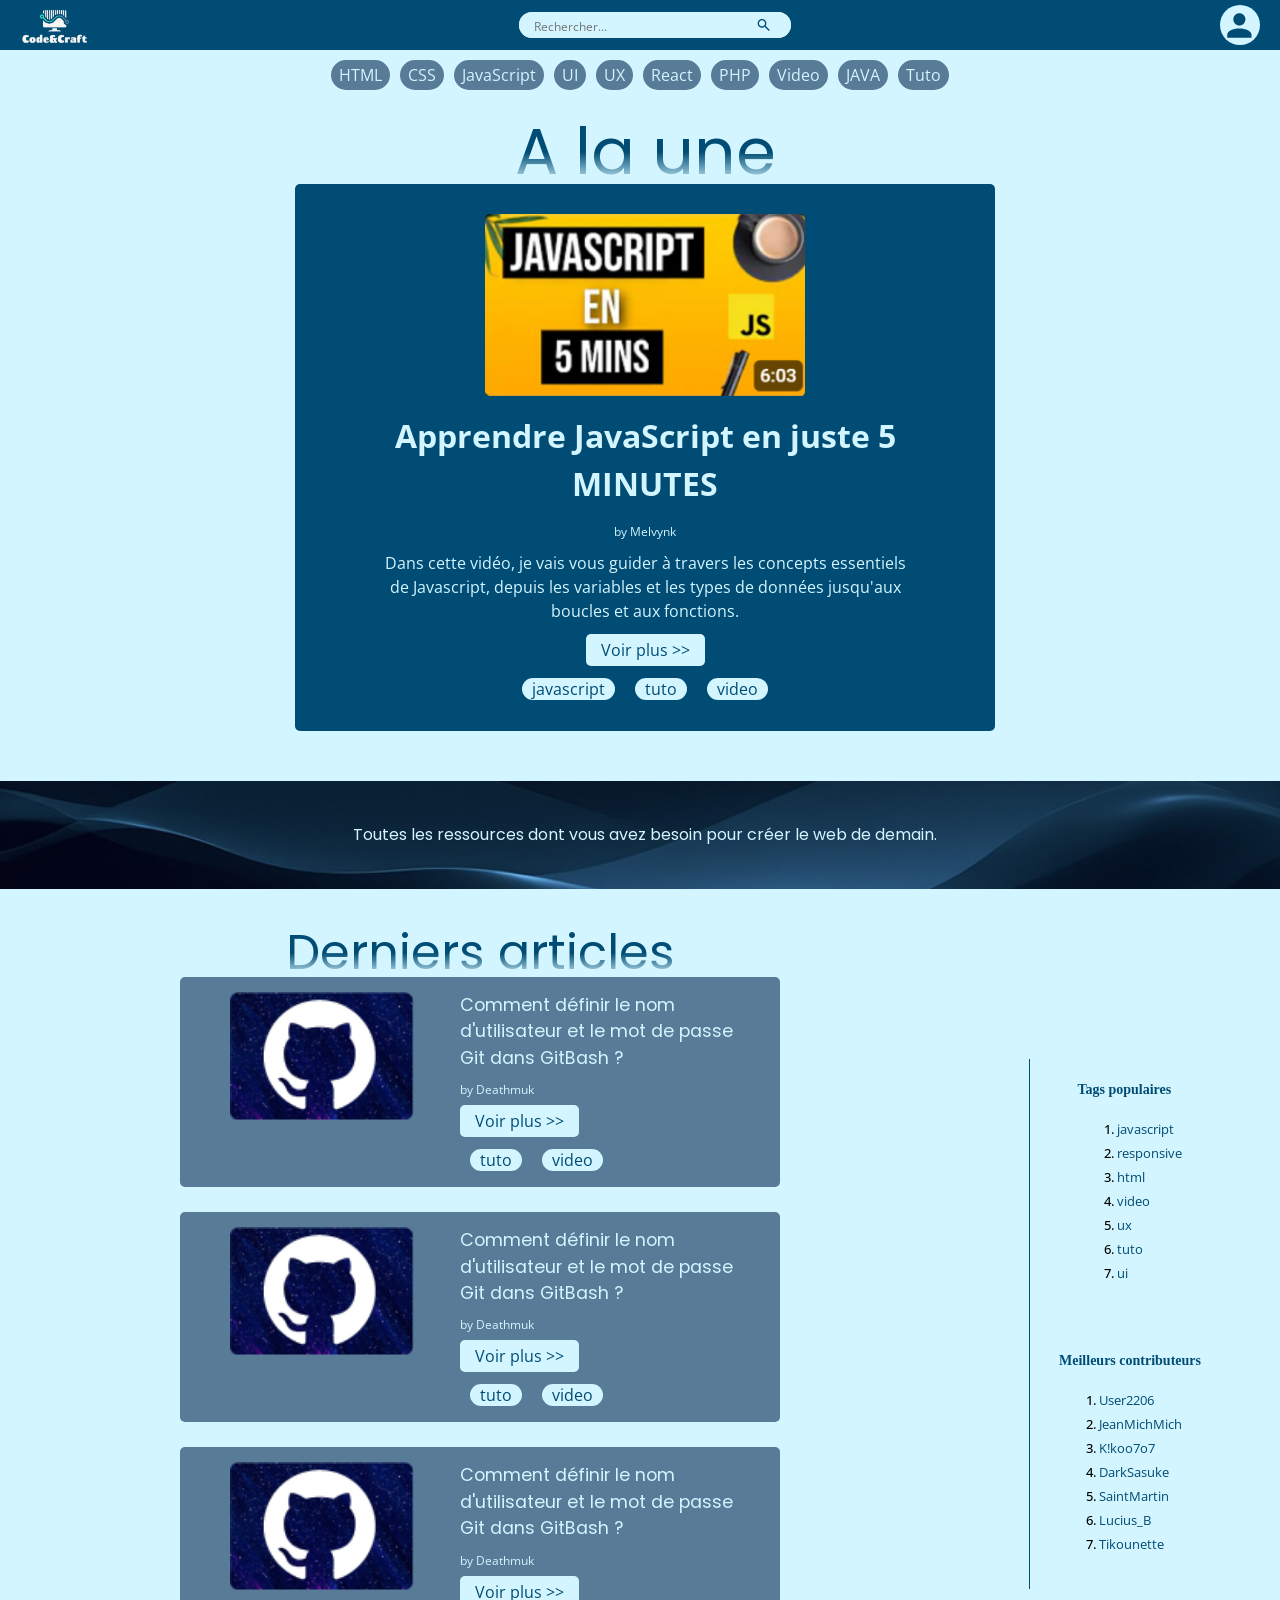
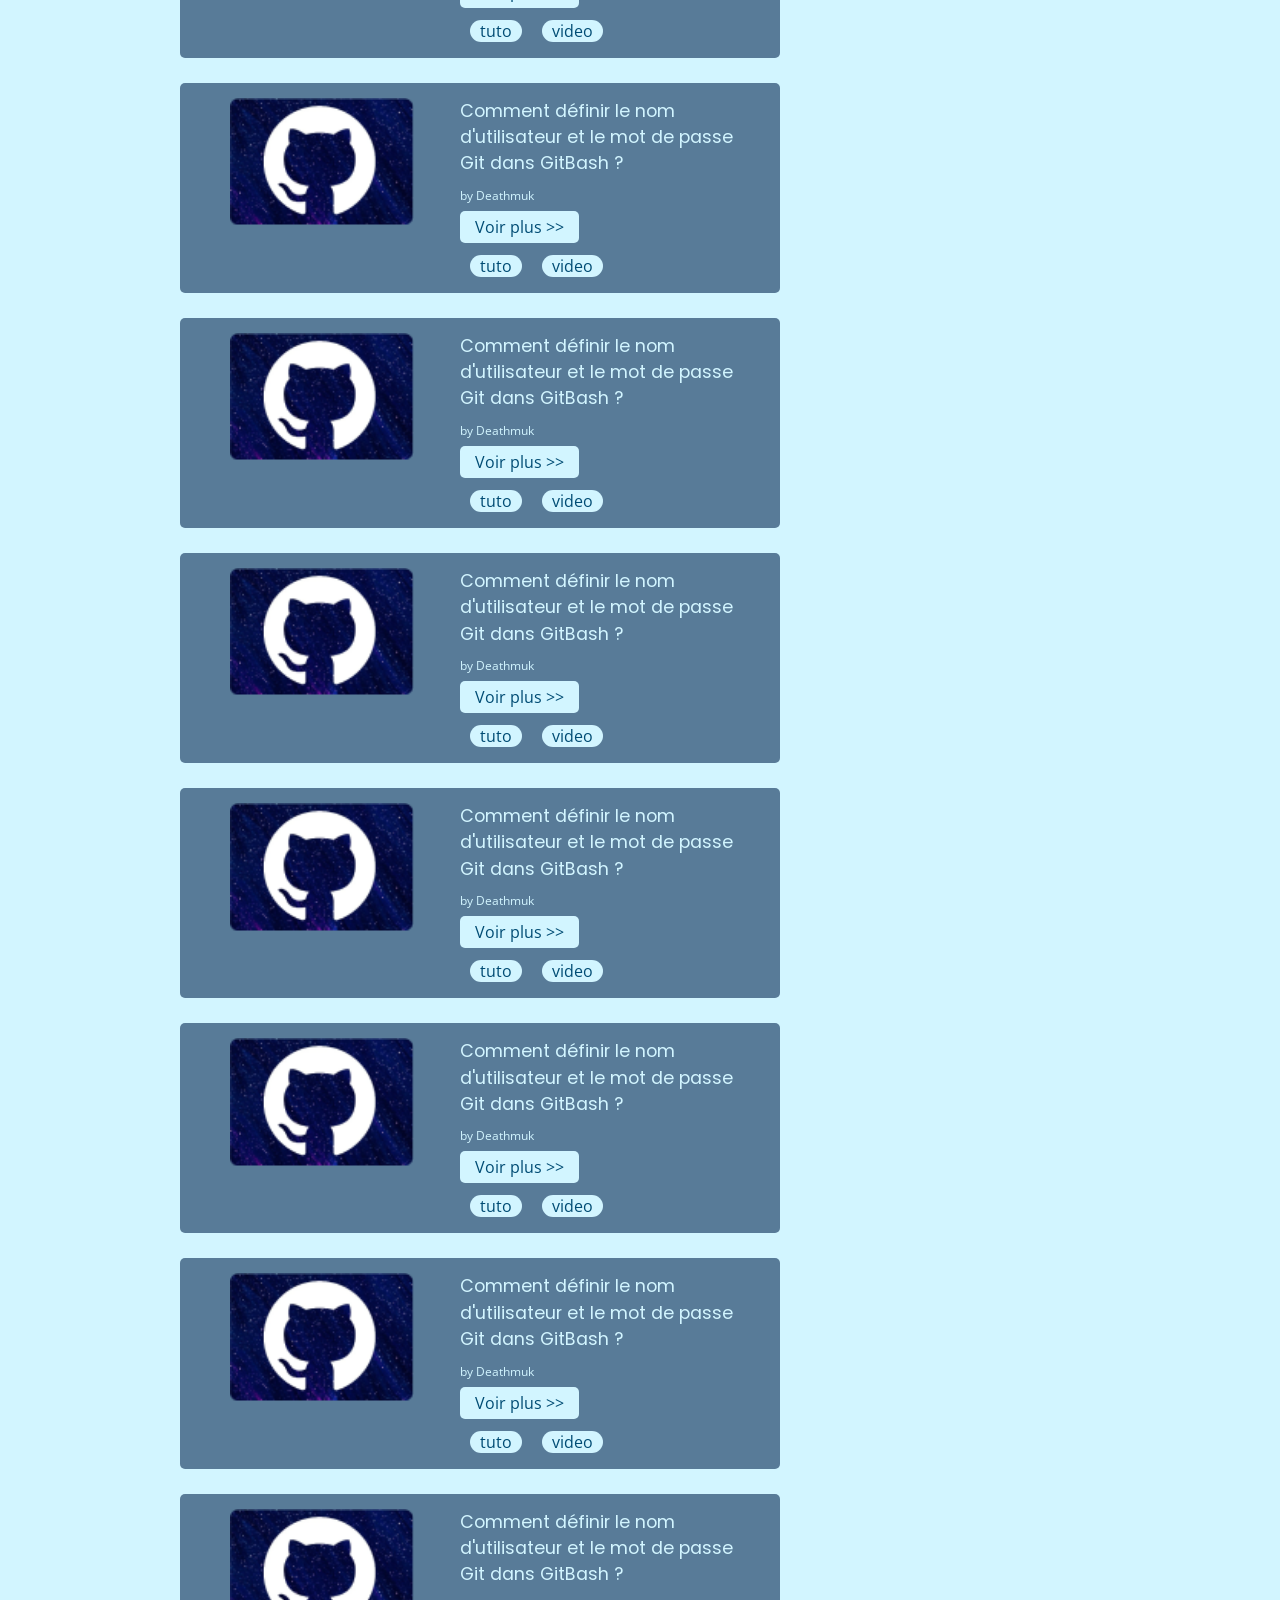
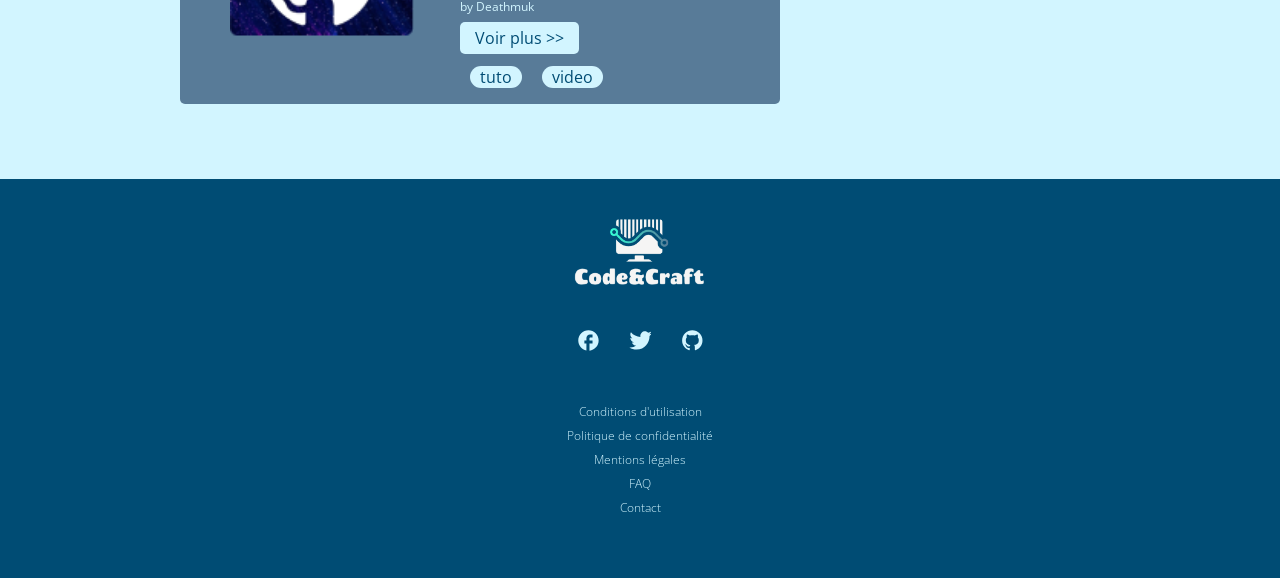
==== commit deebd58e: "ressource" ====
--- a/index.html
+++ b/index.html
@@ -12,7 +12,7 @@
 
 
 
-<body>
+<body id="index">
 
     <header>
         <div class="logo">
@@ -65,7 +65,7 @@
     <div id="user-panel" class="user-only">
         <div class="user-action">   
             <div class="action-logo">
-                <figure><svg width="35" height="35" viewBox="0 0 27 23" fill="none" xmlns="http://www.w3.org/2000/svg"><mask id="a" style="mask-type:luminance" maskUnits="userSpaceOnUse" x="0" y="0" width="27" height="23"><path d="M14.125 21H2.875c-.49728 0-.97419-.1975-1.32583-.5492C1.19754 20.0992 1 19.6223 1 19.125V2.875c0-.49728.19754-.97419.54917-1.32583C1.90081 1.19754 2.37772 1 2.875 1h21.25c.4973 0 .9742.19754 1.3258.54917.3517.35164.5492.82855.5492 1.32583v8.7131" stroke="#fff" stroke-width="2" stroke-linecap="round" stroke-linejoin="round"/><path d="M1 2.875c0-.49728.19754-.97419.54917-1.32583C1.90081 1.19754 2.37772 1 2.875 1h21.25c.4973 0 .9742.19754 1.3258.54917.3517.35164.5492.82855.5492 1.32583V8.5H1V2.875Z" fill="#fff" stroke="#fff" stroke-width="2"/><path d="M18.5 17.875H26m-3.75-3.75v7.5" stroke="#fff" stroke-width="2" stroke-linecap="round" stroke-linejoin="round"/><path d="M3.5 4.75c0-.69036.55964-1.25 1.25-1.25S6 4.05964 6 4.75 5.44036 6 4.75 6 3.5 5.44036 3.5 4.75ZM7.25 4.75c0-.69036.55964-1.25 1.25-1.25s1.25.55964 1.25 1.25S9.19036 6 8.5 6s-1.25-.55964-1.25-1.25Z" fill="#000"/></mask><g mask="url(#a)"><path d="M-1.5-4h30v30h-30V-4Z" fill="#587B98"/></g></svg></figure>
+                <figure><svg width="35" height="35" viewBox="0 0 27 23" fill="none" xmlns="http://www.w3.org/2000/svg"><mask style="mask-type:luminance" maskUnits="userSpaceOnUse" x="0" y="0" width="27" height="23"><path d="M14.125 21H2.875c-.49728 0-.97419-.1975-1.32583-.5492C1.19754 20.0992 1 19.6223 1 19.125V2.875c0-.49728.19754-.97419.54917-1.32583C1.90081 1.19754 2.37772 1 2.875 1h21.25c.4973 0 .9742.19754 1.3258.54917.3517.35164.5492.82855.5492 1.32583v8.7131" stroke="#fff" stroke-width="2" stroke-linecap="round" stroke-linejoin="round"/><path d="M1 2.875c0-.49728.19754-.97419.54917-1.32583C1.90081 1.19754 2.37772 1 2.875 1h21.25c.4973 0 .9742.19754 1.3258.54917.3517.35164.5492.82855.5492 1.32583V8.5H1V2.875Z" fill="#fff" stroke="#fff" stroke-width="2"/><path d="M18.5 17.875H26m-3.75-3.75v7.5" stroke="#fff" stroke-width="2" stroke-linecap="round" stroke-linejoin="round"/><path d="M3.5 4.75c0-.69036.55964-1.25 1.25-1.25S6 4.05964 6 4.75 5.44036 6 4.75 6 3.5 5.44036 3.5 4.75ZM7.25 4.75c0-.69036.55964-1.25 1.25-1.25s1.25.55964 1.25 1.25S9.19036 6 8.5 6s-1.25-.55964-1.25-1.25Z" fill="#000"/></mask><g mask="url(#a)"><path d="M-1.5-4h30v30h-30V-4Z" fill="#587B98"/></g></svg></figure>
                 <figcaption>Contribuer</figcaption>
             </div>
             <div class="action-logo">
@@ -105,7 +105,7 @@
                 <h3>Apprendre JavaScript en juste 5 MINUTES   </h3>
                 <p class="card-author">by Melvynk</p>
                 <p class="card-txt">Dans cette vidéo, je vais vous guider à travers les concepts essentiels de Javascript, depuis les variables et les types de données jusqu'aux boucles et aux fonctions. </p>
-                <button>Voir plus  >></button>
+                <a class="see-more" href="article.html">Voir plus  >></a>
                 <div class="tags">
                     <span><a href="">javascript</a></span>
                     <span><a href="">tuto</a></span>
@@ -118,12 +118,11 @@
         <section id="banner">
             <h4 class="banner-txt"> Toutes les ressources dont vous avez besoin pour créer le web de demain.</h4>
         </section>
-    </main>
-        
-        
-        
-        
-    <div class="test">
+        
+        
+        
+        
+
         <section id="articles-container">
             <h2>Derniers articles</h2>
             <div class="cards-container">
@@ -133,151 +132,137 @@
                         <div class="card-txt">    
                             <h3 class="card-title">Comment définir le nom d'utilisateur et le mot de passe Git dans GitBash ?</h3>
                             <p class="card-author">by Deathmuk</p>
-                            <button>Voir plus >></button>
-                            <div class="card-tags">
-                                <span><a href="">javascript</a></span>
-                                <span><a href="">tuto</a></span>
-                                <span><a href="">video</a></span></div>
-                        </div>
-                    </div>
-                </article>
-                <article class="card-container">
-                    <div class="card">
-                        <div class="card-img"><img src="./src/img/banner-github-mobil.png" alt=""></div>
-                        <div class="card-txt">    
-                            <h3 class="card-title">Comment définir le nom d'utilisateur et le mot de passe Git dans GitBash ?</h3>
-                            <p class="card-author">by Deathmuk</p>
-                            <button>Voir plus >></button>
-                            <div class="card-tags">
-                                <span><a href="">javascript</a></span>
-                                <span><a href="">tuto</a></span>
-                                <span><a href="">video</a></span></div>
-                        </div>
-                    </div>
-                </article>
-                <article class="card-container">
-                    <div class="card">
-                        <div class="card-img"><img src="./src/img/banner-github-mobil.png" alt=""></div>
-                        <div class="card-txt">    
-                            <h3 class="card-title">Comment définir le nom d'utilisateur et le mot de passe Git dans GitBash ?</h3>
-                            <p class="card-author">by Deathmuk</p>
-                            <button>Voir plus >></button>
-                            <div class="card-tags">
-                                <span><a href="">javascript</a></span>
-                                <span><a href="">tuto</a></span>
-                                <span><a href="">video</a></span></div>
-                        </div>
-                    </div>
-                </article>
-                <article class="card-container">
-                    <div class="card">
-                        <div class="card-img"><img src="./src/img/banner-github-mobil.png" alt=""></div>
-                        <div class="card-txt">    
-                            <h3 class="card-title">Comment définir le nom d'utilisateur et le mot de passe Git dans GitBash ?</h3>
-                            <p class="card-author">by Deathmuk</p>
-                            <button>Voir plus >></button>
-                            <div class="card-tags">
-                                <span><a href="">javascript</a></span>
-                                <span><a href="">tuto</a></span>
-                                <span><a href="">video</a></span></div>
-                        </div>
-                    </div>
-                </article>
-                <article class="card-container">
-                    <div class="card">
-                        <div class="card-img"><img src="./src/img/banner-github-mobil.png" alt=""></div>
-                        <div class="card-txt">    
-                            <h3 class="card-title">Comment définir le nom d'utilisateur et le mot de passe Git dans GitBash ?</h3>
-                            <p class="card-author">by Deathmuk</p>
-                            <button>Voir plus >></button>
-                            <div class="card-tags">
-                                <span><a href="">javascript</a></span>
-                                <span><a href="">tuto</a></span>
-                                <span><a href="">video</a></span></div>
-                        </div>
-                    </div>
-                </article>
-                <article class="card-container">
-                    <div class="card">
-                        <div class="card-img"><img src="./src/img/banner-github-mobil.png" alt=""></div>
-                        <div class="card-txt">    
-                            <h3 class="card-title">Comment définir le nom d'utilisateur et le mot de passe Git dans GitBash ?</h3>
-                            <p class="card-author">by Deathmuk</p>
-                            <button>Voir plus >></button>
-                            <div class="card-tags">
-                                <span><a href="">javascript</a></span>
-                                <span><a href="">tuto</a></span>
-                                <span><a href="">video</a></span></div>
-                        </div>
-                    </div>
-                </article>
-                <article class="card-container">
-                    <div class="card">
-                        <div class="card-img"><img src="./src/img/banner-github-mobil.png" alt=""></div>
-                        <div class="card-txt">    
-                            <h3 class="card-title">Comment définir le nom d'utilisateur et le mot de passe Git dans GitBash ?</h3>
-                            <p class="card-author">by Deathmuk</p>
-                            <button>Voir plus >></button>
-                            <div class="card-tags">
-                                <span><a href="">javascript</a></span>
-                                <span><a href="">tuto</a></span>
-                                <span><a href="">video</a></span></div>
-                        </div>
-                    </div>
-                </article>
-                <article class="card-container">
-                    <div class="card">
-                        <div class="card-img"><img src="./src/img/banner-github-mobil.png" alt=""></div>
-                        <div class="card-txt">    
-                            <h3 class="card-title">Comment définir le nom d'utilisateur et le mot de passe Git dans GitBash ?</h3>
-                            <p class="card-author">by Deathmuk</p>
-                            <button>Voir plus >></button>
-                            <div class="card-tags">
-                                <span><a href="">javascript</a></span>
-                                <span><a href="">tuto</a></span>
-                                <span><a href="">video</a></span></div>
-                        </div>
-                    </div>
-                </article>
-                <article class="card-container">
-                    <div class="card">
-                        <div class="card-img"><img src="./src/img/banner-github-mobil.png" alt=""></div>
-                        <div class="card-txt">    
-                            <h3 class="card-title">Comment définir le nom d'utilisateur et le mot de passe Git dans GitBash ?</h3>
-                            <p class="card-author">by Deathmuk</p>
-                            <button>Voir plus >></button>
-                            <div class="card-tags">
-                                <span><a href="">javascript</a></span>
-                                <span><a href="">tuto</a></span>
-                                <span><a href="">video</a></span></div>
-                        </div>
-                    </div>
-                </article>
-                <article class="card-container">
-                    <div class="card">
-                        <div class="card-img"><img src="./src/img/banner-github-mobil.png" alt=""></div>
-                        <div class="card-txt">    
-                            <h3 class="card-title">Comment définir le nom d'utilisateur et le mot de passe Git dans GitBash ?</h3>
-                            <p class="card-author">by Deathmuk</p>
-                            <button>Voir plus >></button>
-                            <div class="card-tags">
-                                <span><a href="">javascript</a></span>
-                                <span><a href="">tuto</a></span>
-                                <span><a href="">video</a></span></div>
-                        </div>
-                    </div>
-                </article>
-                
+                            <a class="see-more" href="article.html">Voir plus  >></a>
+                            <div class="card-tags">
+                                <span><a href="">tuto</a></span>
+                                <span><a href="">video</a></span></div>
+                        </div>
+                    </div>
+                </article>
+                <article class="card-container">
+                    <div class="card">
+                        <div class="card-img"><img src="./src/img/banner-github-mobil.png" alt=""></div>
+                        <div class="card-txt">    
+                            <h3 class="card-title">Comment définir le nom d'utilisateur et le mot de passe Git dans GitBash ?</h3>
+                            <p class="card-author">by Deathmuk</p>
+                            <a class="see-more" href="article.html">Voir plus  >></a>
+                            <div class="card-tags">
+                                <span><a href="">tuto</a></span>
+                                <span><a href="">video</a></span></div>
+                        </div>
+                    </div>
+                </article>
+                <article class="card-container">
+                    <div class="card">
+                        <div class="card-img"><img src="./src/img/banner-github-mobil.png" alt=""></div>
+                        <div class="card-txt">    
+                            <h3 class="card-title">Comment définir le nom d'utilisateur et le mot de passe Git dans GitBash ?</h3>
+                            <p class="card-author">by Deathmuk</p>
+                            <a class="see-more" href="article.html">Voir plus  >></a>
+                            <div class="card-tags">
+                                <span><a href="">tuto</a></span>
+                                <span><a href="">video</a></span></div>
+                        </div>
+                    </div>
+                </article>
+                <article class="card-container">
+                    <div class="card">
+                        <div class="card-img"><img src="./src/img/banner-github-mobil.png" alt=""></div>
+                        <div class="card-txt">    
+                            <h3 class="card-title">Comment définir le nom d'utilisateur et le mot de passe Git dans GitBash ?</h3>
+                            <p class="card-author">by Deathmuk</p>
+                            <a class="see-more" href="article.html">Voir plus  >></a>
+                            <div class="card-tags">
+                                <span><a href="">tuto</a></span>
+                                <span><a href="">video</a></span></div>
+                        </div>
+                    </div>
+                </article>
+                <article class="card-container">
+                    <div class="card">
+                        <div class="card-img"><img src="./src/img/banner-github-mobil.png" alt=""></div>
+                        <div class="card-txt">    
+                            <h3 class="card-title">Comment définir le nom d'utilisateur et le mot de passe Git dans GitBash ?</h3>
+                            <p class="card-author">by Deathmuk</p>
+                            <a class="see-more" href="article.html">Voir plus  >></a>
+                            <div class="card-tags">
+                                <span><a href="">tuto</a></span>
+                                <span><a href="">video</a></span></div>
+                        </div>
+                    </div>
+                </article>
+                <article class="card-container">
+                    <div class="card">
+                        <div class="card-img"><img src="./src/img/banner-github-mobil.png" alt=""></div>
+                        <div class="card-txt">    
+                            <h3 class="card-title">Comment définir le nom d'utilisateur et le mot de passe Git dans GitBash ?</h3>
+                            <p class="card-author">by Deathmuk</p>
+                            <a class="see-more" href="article.html">Voir plus  >></a>
+                            <div class="card-tags">
+                                <span><a href="">tuto</a></span>
+                                <span><a href="">video</a></span></div>
+                        </div>
+                    </div>
+                </article>
+                <article class="card-container">
+                    <div class="card">
+                        <div class="card-img"><img src="./src/img/banner-github-mobil.png" alt=""></div>
+                        <div class="card-txt">    
+                            <h3 class="card-title">Comment définir le nom d'utilisateur et le mot de passe Git dans GitBash ?</h3>
+                            <p class="card-author">by Deathmuk</p>
+                            <a class="see-more" href="article.html">Voir plus  >></a>
+                            <div class="card-tags">
+                                <span><a href="">tuto</a></span>
+                                <span><a href="">video</a></span></div>
+                        </div>
+                    </div>
+                </article>
+                <article class="card-container">
+                    <div class="card">
+                        <div class="card-img"><img src="./src/img/banner-github-mobil.png" alt=""></div>
+                        <div class="card-txt">    
+                            <h3 class="card-title">Comment définir le nom d'utilisateur et le mot de passe Git dans GitBash ?</h3>
+                            <p class="card-author">by Deathmuk</p>
+                            <a class="see-more" href="article.html">Voir plus  >></a>
+                            <div class="card-tags">
+                                <span><a href="">tuto</a></span>
+                                <span><a href="">video</a></span></div>
+                        </div>
+                    </div>
+                </article>
+                <article class="card-container">
+                    <div class="card">
+                        <div class="card-img"><img src="./src/img/banner-github-mobil.png" alt=""></div>
+                        <div class="card-txt">    
+                            <h3 class="card-title">Comment définir le nom d'utilisateur et le mot de passe Git dans GitBash ?</h3>
+                            <p class="card-author">by Deathmuk</p>
+                            <a class="see-more" href="article.html">Voir plus  >></a>
+                            <div class="card-tags">
+                                <span><a href="">tuto</a></span>
+                                <span><a href="">video</a></span></div>
+                        </div>
+                    </div>
+                </article>
+                <article class="card-container">
+                    <div class="card">
+                        <div class="card-img"><img src="./src/img/banner-github-mobil.png" alt=""></div>
+                        <div class="card-txt">    
+                            <h3 class="card-title">Comment définir le nom d'utilisateur et le mot de passe Git dans GitBash ?</h3>
+                            <p class="card-author">by Deathmuk</p>
+                            <a class="see-more" href="article.html">Voir plus  >></a>
+                            <div class="card-tags">
+                                <span><a href="">tuto</a></span>
+                                <span><a href="">video</a></span></div>
+                        </div>
+                    </div>
+                </article>
             </div>
         </section>
 
 
 
 
-
-
-    <footer>
-        <div class="tops">
+        <section id="tops">
             <div class="top-tags">
                 <h4>Tags populaires</h4>
                 <ol>
@@ -302,7 +287,15 @@
                     <li><a href="">Tikounette</a></li>
                 </ol>
             </div>
-        </div>
+        </section>
+    </main>
+
+
+
+
+
+
+    <footer>
         <div class="mentions">
             <div class="logo-img"><img src="./src/img/logo-dark.png" alt="" width="140"></div>
             <div class="socials">
@@ -319,16 +312,14 @@
             </ul>
         </div>
         <div class="fixed-footer">
-            <svg class="user-only" width="28" height="23" fill="none" xmlns="http://www.w3.org/2000/svg"><mask id="a" style="mask-type:luminance" maskUnits="userSpaceOnUse" x="0" y="0" width="28" height="23"><path d="M14.625 21H3.375c-.49728 0-.97419-.1975-1.32583-.5492C1.69754 20.0992 1.5 19.6223 1.5 19.125V2.875c0-.49728.19754-.97419.54917-1.32583C2.40081 1.19754 2.87772 1 3.375 1h21.25c.4973 0 .9742.19754 1.3258.54917.3517.35164.5492.82855.5492 1.32583v8.7131" stroke="#fff" stroke-width="2" stroke-linecap="round" stroke-linejoin="round"/><path d="M1.5 2.875c0-.49728.19754-.97419.54917-1.32583C2.40081 1.19754 2.87772 1 3.375 1h21.25c.4973 0 .9742.19754 1.3258.54917.3517.35164.5492.82855.5492 1.32583V8.5h-25V2.875Z" fill="#fff" stroke="#fff" stroke-width="2"/><path d="M19 17.875h7.5m-3.75-3.75v7.5" stroke="#fff" stroke-width="2" stroke-linecap="round" stroke-linejoin="round"/><path d="M4 4.75c0-.69036.55964-1.25 1.25-1.25s1.25.55964 1.25 1.25S5.94036 6 5.25 6 4 5.44036 4 4.75ZM7.75 4.75c0-.69036.55964-1.25 1.25-1.25s1.25.55964 1.25 1.25S9.69036 6 9 6s-1.25-.55964-1.25-1.25Z" fill="#000"/></mask><g mask="url(#a)"><path d="M-1-4h30v30H-1V-4Z" fill="#fff"/></g></svg>
+            <svg class="user-only" width="28" height="23" fill="none" xmlns="http://www.w3.org/2000/svg"><mask style="mask-type:luminance" maskUnits="userSpaceOnUse" x="0" y="0" width="28" height="23"><path d="M14.625 21H3.375c-.49728 0-.97419-.1975-1.32583-.5492C1.69754 20.0992 1.5 19.6223 1.5 19.125V2.875c0-.49728.19754-.97419.54917-1.32583C2.40081 1.19754 2.87772 1 3.375 1h21.25c.4973 0 .9742.19754 1.3258.54917.3517.35164.5492.82855.5492 1.32583v8.7131" stroke="#fff" stroke-width="2" stroke-linecap="round" stroke-linejoin="round"/><path d="M1.5 2.875c0-.49728.19754-.97419.54917-1.32583C2.40081 1.19754 2.87772 1 3.375 1h21.25c.4973 0 .9742.19754 1.3258.54917.3517.35164.5492.82855.5492 1.32583V8.5h-25V2.875Z" fill="#fff" stroke="#fff" stroke-width="2"/><path d="M19 17.875h7.5m-3.75-3.75v7.5" stroke="#fff" stroke-width="2" stroke-linecap="round" stroke-linejoin="round"/><path d="M4 4.75c0-.69036.55964-1.25 1.25-1.25s1.25.55964 1.25 1.25S5.94036 6 5.25 6 4 5.44036 4 4.75ZM7.75 4.75c0-.69036.55964-1.25 1.25-1.25s1.25.55964 1.25 1.25S9.69036 6 9 6s-1.25-.55964-1.25-1.25Z" fill="#000"/></mask><g mask="url(#a)"><path d="M-1-4h30v30H-1V-4Z" fill="#fff"/></g></svg>
             <form action="search" method="GET" class="search-bar">
                 <input type="search" name="query" placeholder="Rechercher..." aria-label="Search" required>
                 <button type="submit"><svg width="13" height="12" fill="none" xmlns="http://www.w3.org/2000/svg"><path d="M11.8191 12 7.56422 7.8c-.3377.26667-.72604.47778-1.16504.63333-.439.15556-.90613.23334-1.40141.23334-1.22695 0-2.26535-.41945-3.1152-1.25834S.607788 5.54444.607788 4.33333c0-1.21111.424932-2.23611 1.274782-3.075C2.73242.419444 3.77082 0 4.99777 0c1.22694 0 2.26534.419444 3.11519 1.25833.84986.83889 1.27478 1.86389 1.27478 3.075 0 .48889-.07879.95-.23638 1.38334-.15759.43333-.37146.81666-.64161 1.15l4.25495 4.20003-.9456.9333ZM4.99777 7.33333c.84422 0 1.56182-.29166 2.15277-.875.59096-.58333.88644-1.29166.88644-2.125 0-.83333-.29548-1.54166-.88644-2.125-.59095-.58333-1.30855-.875-2.15277-.875-.84423 0-1.56182.29167-2.15278.875-.59096.58334-.88644 1.29167-.88644 2.125 0 .83334.29548 1.54167.88644 2.125.59096.58334 1.30855.875 2.15278.875Z" fill="#1D1B20"/></svg></button>
             </form>
             <svg class="user-only" width="26" height="26" fill="none" xmlns="http://www.w3.org/2000/svg"><path d="M5.49996 10.5v3.75a1.249966 1.249966 0 0 1-.1325.56L3.77496 18H22.23l-1.595-3.19c-.088-.1736-.1343-.3654-.135-.56V10.5c0-1.98912-.7902-3.89678-2.1967-5.3033C16.8967 3.79018 14.9891 3 13 3c-1.9892 0-3.89682.79018-5.30334 2.1967-1.40653 1.40652-2.1967 3.31418-2.1967 5.3033Zm2.5 10h-6.25c-.21316 0-.42278-.0545-.60893-.1584a1.249274 1.249274 0 0 1-.454643-.4349c-.111983-.1814-.175722-.3884-.185161-.6013a1.250134 1.250134 0 0 1 .131232-.6154l2.367502-4.735V10.5c0-2.65216 1.05357-5.1957 2.92893-7.07107C7.80425 1.55357 10.3478.5 13 .5c2.6521 0 5.1957 1.05357 7.071 2.92893C21.9464 5.3043 23 7.84784 23 10.5v3.455l2.3675 4.735c.0955.1906.1406.4024.1312.6154-.0094.2129-.0732.4199-.1852.6013-.112.1814-.2685.3311-.4546.4349-.1862.1039-.3958.1584-.6089.1584H18c0 1.3261-.5268 2.5979-1.4645 3.5355C15.5978 24.9732 14.326 25.5 13 25.5c-1.3261 0-2.5979-.5268-3.53558-1.4645-.93768-.9376-1.46446-2.2094-1.46446-3.5355Zm7.50004 0h-5c0 .663.2634 1.2989.7322 1.7678C11.701 22.7366 12.3369 23 13 23c.663 0 1.2989-.2634 1.7677-.7322.4689-.4689.7323-1.1048.7323-1.7678Z" fill="#fff"/></svg>
         </div>
-
     </footer>
-</div>
 
 
 <script src="script.js"></script>
--- a/styles.css
+++ b/styles.css
@@ -11,26 +11,28 @@
 
 body{
     width: 100%;
+    height: 100%;
     font-family: var(--open);
     background-color: var(--light);
-    /* position: relative; */
-}
-
-
-
-
-
-
-
-
-
-
-
-
-
-
-
-
+}
+
+
+
+
+
+
+
+
+
+
+
+
+
+
+
+/* --------------- */
+/* ---- INDEX ---- */
+/* --------------- */
 
 /* HEADER */
 header{
@@ -38,7 +40,7 @@
     height: 50px;
     width: 100%;
     background-color: var(--dark);
-    position: sticky;
+    position: fixed;
     top: 0;
     padding: 5px 20px;
     display: flex;
@@ -154,6 +156,430 @@
     padding: 4px 8px;
     border-radius: 25px;
     color: var(--dark);
+}
+
+
+
+
+
+
+
+
+
+
+
+
+
+
+
+
+
+
+
+/* HERO */
+#hero{
+    width: 100%;
+    padding: 120px 10px 0;
+    text-align: center;
+}
+
+#hero .hero-card{
+    background-color: var(--dark);
+    padding: 30px;
+    border-radius: 5px;
+    max-width: 700px;
+    margin: 0 auto;
+    height: auto;
+}
+
+
+
+#hero h1{
+    font-family: var(--pop);
+    font-size: clamp(2rem, 6vw, 4rem) ;
+    line-height: clamp(2rem, 6vw, 4rem) ;
+    font-weight: 400;
+    background: linear-gradient(180deg, rgba(0,76,116,1), rgba(0,76,116,1) 50%, rgba(0,76,116,0) 100%);
+    -webkit-background-clip: text;
+    -webkit-text-fill-color: transparent;
+    margin-bottom: 0;
+}
+
+#hero img{
+    width: 50% ;
+    max-width: 400px;
+    margin: 0 auto 15px;
+    border-radius: 5px;
+}
+
+#hero h3{
+    font-size: clamp(1rem, 5vw, 2rem) ;
+    color: var(--light);
+}
+
+#hero .card-author{
+    font-family: var(--open);
+    font-size: .75rem;
+    text-align: left;
+    color: var(--light);
+    text-align: center;
+    margin: 15px 0 10px 0;
+}
+
+#hero .card-txt{
+    text-align: center;
+    font-family: var(--open);
+    color: var(--light);
+    font-size:  clamp(.875rem, 3vw, 1rem) ;;
+    max-width: 525px;
+    margin: 0 auto 15px;
+}
+
+#hero button{
+    width: 155px;
+    margin: 25px;
+    border-radius: 5px;
+    background-color: var(--light);
+    border: none;
+    color: var(--dark);
+    cursor: pointer;
+}
+
+#hero button:hover{
+    background-color: var(--cta);
+    font-weight: 500;
+    color: var(--light);
+}
+
+#hero .tags{
+    margin-top: 15px;
+    display: flex;
+    justify-content: center;
+}
+
+
+#hero span a,
+#article span a{
+    font-size: clamp(0.625rem, 3vw, 1rem);
+    color: var(--dark);
+    background-color: var(--light);
+    border-radius: 25px;
+    padding: 0 10px;
+    margin: 0 10px 25px;
+    text-decoration: none;
+}
+
+#hero span a:hover,
+#article span a:hover{
+    color: var(--light);
+    background-color: var(--dark);
+}
+
+
+
+
+/* BANNER */
+#banner{
+    width: 100%;
+    margin-top: 40px;
+    background: url(./src/img/banner-bg.png);
+    background-position: center;
+    background-size: cover;
+    background-repeat: no-repeat;
+}
+
+#banner h4{
+    text-align: center;
+    padding: 30px;
+    font-family: var(--pop);
+    font-size: 1rem;
+    font-weight: 400;
+    line-height: 3rem;
+    color: var(--light);
+
+}
+
+
+
+
+/* ARTICLES CONTAINER */
+#articles-container{
+    width: 100%;
+    max-width: 800px;
+    padding: 0 25px;
+    margin: 0 auto 50px;
+}
+
+#articles-container h2{
+    text-align: center;
+    font-family: var(--pop);
+    font-size: clamp(2rem, 6vw, 3rem);
+    line-height: clamp(2rem, 6vw, 3rem);
+    font-weight: 400;
+    background: linear-gradient(180deg, rgba(0,76,116,1), rgba(0,76,116,1) 50%, rgba(0,76,116,0) 100%);
+    -webkit-background-clip: text;
+    -webkit-text-fill-color: transparent;
+    margin-top: 30px;
+}
+
+.card-container{
+    width: 100%;
+    height: auto;
+    display: flex;
+    justify-content: center;
+}
+
+.card-container .card{
+    width: 100%;
+    max-width: 600px;
+    min-width: 350px;;
+    height: auto;
+    background-color: var(--primary);
+    display: flex;
+    border-radius: 5px;
+    margin-bottom: 25px;
+    padding: 15px;
+}
+
+#articles-container .card-img {
+    width: 100%;
+    height: auto;
+}
+
+#articles-container .card-img img{
+    padding: 0 10px;
+    margin: 0 auto 15px;
+    width: 80%;
+
+}
+
+#articles-container .card-txt {
+    margin: 0 10px;
+}
+
+#articles-container .card-txt h3{
+    font-size: clamp(1rem, 3vw, 1.1rem);
+    color: var(--light);
+    margin: 0 auto 10px;
+    font-family: var(--pop);
+    font-weight: 400;
+}
+
+#articles-container .card-txt .card-author{
+    margin: 0 auto 10px;
+    font-family: var(--open);
+    font-size: .75rem;
+    text-align: left;
+    color: var(--light);
+}
+
+.see-more{
+    padding: 5px 15px;
+    margin: 10px 0 20px;
+    border-radius: 5px;
+    background-color: var(--light);
+    border: none;
+    color: var(--dark);
+    cursor: pointer;
+    text-decoration: none;
+}
+
+.see-more:hover{
+    background-color: var(--cta);
+    font-weight: 500;
+    color: var(--light);
+}
+
+
+#articles-container .card-txt .card-tags{
+    margin-top: 15px;
+    display: flex;
+    justify-content: left;
+    }
+
+#articles-container .card-txt .card-tags span a{
+    font-size: clamp(0.625rem, 3vw, 1rem);
+    color: var(--dark);
+    background-color: var(--light);
+    border-radius: 25px;
+    padding: 0 10px;
+    margin: 0 10px 25px;
+    text-decoration: none;
+}
+
+#articles-container .card-txt .card-tags span a:hover{
+    background: rgba(88, 123, 152, 0.5);
+    color: var(--light);
+}
+
+
+
+
+
+
+
+/* TOPS */
+#tops{
+    margin: 30px auto;
+    display: flex;
+    flex-direction: column;
+    justify-content: space-around;
+    align-items: center;
+    position: relative;
+}
+
+#tops::before{
+    content: "";
+    position: absolute;
+    width: 50%;
+    background-color: var(--dark);
+    height: 1px;
+    top : -25px;
+    left : 50%;
+    transform: translate(-50%);
+}
+
+#tops li::marker{
+    font-size: .8125rem;
+    font-weight: 500;
+}
+
+#tops h4{
+    font-size: .875rem;
+    font-family: var(--pop);
+    color: var(--dark);
+    text-decoration: none;
+}
+
+#tops a{
+    font-size: .8125rem;
+    text-decoration: none;
+    color: var(--dark);
+    text-decoration: none;
+}
+
+#tops a:hover{
+    color: var(--cta);
+    font-weight: 500;
+}
+
+
+
+
+
+
+
+/* FOOTER */
+footer{
+    position: relative;
+    width: 100%;
+    display: flex;
+    flex-direction: column;
+}
+
+
+footer .mentions{
+    text-align: center;
+    background-color: var(--dark);
+    padding-bottom: 60px;
+}
+
+footer .mentions .logo-img{
+    width: 140px;
+    margin: 30px auto;
+}
+
+
+footer .mentions .socials{
+    display: flex;
+    justify-content: center;
+    width: 50%;
+    margin: 40px auto ;
+}
+
+footer .mentions .socials a{
+    margin: 0 15px;
+    cursor: pointer;
+}
+
+footer .mentions .socials svg path{
+    fill: var(--light);
+}
+
+footer .mentions .socials svg:hover path{
+    fill: var(--cta);
+}
+
+footer .mentions ul li a{
+    color: var(--light);
+    font-size: .75rem;
+    font-weight: 300;
+    font-family: var(--open);
+    text-decoration: none;
+}
+
+footer .mentions ul li a:hover{
+    color: var(--cta);
+    font-weight: 400;
+}
+
+footer .fixed-footer{
+    position: fixed;
+    bottom: 0;
+    background-color: var(--dark);
+    width: 100%;
+    height: 50px;
+    border-top: 1px solid var(--light);
+    display: flex;
+    justify-content: space-evenly;
+    align-items: center;
+}
+
+footer .fixed-footer form,
+header form{
+    background-color: var(--light);
+    border-radius: 25px;
+}
+
+
+footer .fixed-footer input,
+header input{
+    border-radius: 25px 0 0 25px ;
+    border: none;
+    padding-left: 15px;
+    background-color: var(--light);
+    margin: 0;
+}
+
+footer .fixed-footer input::placeholder,
+header input::placeholder{
+    font-size: .75rem;
+}
+
+footer .fixed-footer button,
+header button{
+    border-radius: 0 25px 25px 0;
+    border: none;
+    padding-left: 15px;
+    background-color: var(--light);
+    margin: 0;
+}
+
+footer .fixed-footer button svg,
+header button svg{
+    margin-right: 15px;
+}
+
+footer .fixed-footer button:hover,
+header button:hover{
+    background-color: var(--cta);
+    font-weight: 500;
+    color: white;
+}
+
+footer .fixed-footer button:hover svg path,
+header button:hover svg path{
+    fill: var(--light);
 }
 
 
@@ -395,497 +821,302 @@
 
 
 
-
-
-
-
-
-
-
-
-
-
-
-
-/* HERO */
-#hero{
-    width: 100%;
-    padding: 100px 10px 0;
-    text-align: center;
-}
-
-#hero .hero-card{
-    background-color: var(--dark);
-    padding: 30px;
-    border-radius: 5px;
-    max-width: 700px;
-    margin: 0 auto;
-    height: auto;
-}
-
-
-
-#hero h1{
-    font-family: var(--pop);
-    font-size: clamp(2rem, 6vw, 4rem) ;
-    line-height: clamp(2rem, 6vw, 4rem) ;
-    font-weight: 400;
-    background: linear-gradient(180deg, rgba(0,76,116,1), rgba(0,76,116,1) 50%, rgba(0,76,116,0) 100%);
-    -webkit-background-clip: text;
-    -webkit-text-fill-color: transparent;
-    margin-bottom: 0;
-}
-
-#hero img{
-    width: 50% ;
-    max-width: 400px;
-    margin: 0 auto 15px;
-    border-radius: 5px;
-}
-
-#hero h3{
-    font-size: clamp(1rem, 5vw, 2rem) ;
-    color: var(--light);
-}
-
-#hero .card-author{
-    font-family: var(--open);
-    font-size: .75rem;
-    text-align: left;
-    color: var(--light);
-    text-align: center;
-    margin: 15px 0 10px 0;
-}
-
-#hero .card-txt{
-    text-align: center;
-    font-family: var(--open);
-    color: var(--light);
-    font-size:  clamp(.875rem, 3vw, 1rem) ;;
-    max-width: 525px;
-    margin: 0 auto;
-}
-
-#hero button{
-    width: 155px;
-    margin: 25px;
-    border-radius: 5px;
-    background-color: var(--light);
-    border: none;
-    color: var(--dark);
-    cursor: pointer;
-}
-
-#hero button:hover{
-    background-color: var(--cta);
-    font-weight: 500;
-    color: var(--light);
-}
-
-#hero .tags{
-    display: flex;
-    justify-content: center;
-}
-
-
-#hero span a{
-    font-size: clamp(0.625rem, 3vw, 1rem);
-    color: var(--dark);
-    background-color: var(--light);
-    border-radius: 25px;
-    padding: 0 10px;
-    margin: 0 10px 25px;
-    text-decoration: none;
-}
-
-#hero span a:hover{
-    color: var(--light);
-    background-color: var(--dark);
-}
-
-
-
-
-/* BANNER */
-#banner{
-    width: 100%;
-    margin-top: 40px;
-    background: url(./src/img/banner-bg.png);
-    background-position: center;
-    background-size: cover;
-    background-repeat: no-repeat;
-}
-
-#banner h4{
-    text-align: center;
-    padding: 30px;
-    font-family: var(--pop);
-    font-size: 1rem;
-    font-weight: 400;
-    line-height: 3rem;
-    color: var(--light);
-
-}
-
-
-
-
-/* ARTICLES CONTAINER */
-
-
-#articles-container{
-    width: 100%;
-    max-width: 800px;
-    padding: 0 25px;
-    margin: 0 auto 50px;
-}
-
-#articles-container h2{
-    text-align: center;
-    font-family: var(--pop);
-    font-size: clamp(2rem, 6vw, 3rem);
-    line-height: clamp(2rem, 6vw, 3rem);
-    font-weight: 400;
-    background: linear-gradient(180deg, rgba(0,76,116,1), rgba(0,76,116,1) 50%, rgba(0,76,116,0) 100%);
-    -webkit-background-clip: text;
-    -webkit-text-fill-color: transparent;
-    margin-top: 30px;
-}
-
-.card-container{
-    width: 100%;
-    height: auto;
-    display: flex;
-    justify-content: center;
-}
-
-.card-container .card{
-    width: 100%;
-    max-width: 600px;
-    min-width: 350px;;
-    height: auto;
-    background-color: var(--primary);
-    display: flex;
-    border-radius: 5px;
-    margin-bottom: 25px;
-    padding: 15px;
-}
-
-#articles-container .card-img {
-    width: 100%;
-    height: auto;
-}
-
-#articles-container .card-img img{
-    padding: 0 10px;
-    margin: 0 auto 15px;
-    width: 80%;
-
-}
-
-#articles-container .card-txt {
-    margin: 0 10px;
-}
-
-#articles-container .card-txt h3{
-    font-size: clamp(1rem, 3vw, 1.1rem);
-    color: var(--light);
-    margin: 0 auto 10px;
-    font-family: var(--pop);
-    font-weight: 400;
-}
-
-#articles-container .card-txt .card-author{
-    margin: 0 auto 10px;
-    font-family: var(--open);
-    font-size: .75rem;
-    text-align: left;
-    color: var(--light);
-}
-
-#articles-container .card-txt button{
-    width: 155px;
-    margin: 10px 0 20px;
-    border-radius: 5px;
-    background-color: var(--light);
-    border: none;
-    color: var(--dark);
-    cursor: pointer;
-}
-
-#articles-container .card-txt button:hover{
-    background-color: var(--cta);
-    font-weight: 500;
-    color: var(--light);
-}
-
-
-#articles-container .card-txt .card-tags{
-    display: flex;
-    justify-content: left;
-    }
-
-#articles-container .card-txt .card-tags span a{
-    font-size: clamp(0.625rem, 3vw, 1rem);
-    color: var(--dark);
-    background-color: var(--light);
-    border-radius: 25px;
-    padding: 0 10px;
-    margin: 0 10px 25px;
-    text-decoration: none;
-}
-
-#articles-container .card-txt .card-tags span a:hover{
-    background: rgba(88, 123, 152, 0.5);
-    color: var(--light);
-}
-
-
-
-
-
-
-
-
-/* FOOTER */
-footer{
-    position: relative;
-    width: 100%;
-    display: flex;
-    flex-direction: column;
-}
-
-footer::before{
-    content: "";
-    position: absolute;
-    width: 50%;
-    background-color: var(--dark);
-    height: 1px;
-    left : 50%;
-    transform: translate(-50%);
-}
-
-footer .tops{
-    z-index: 1;
-    margin: 30px auto;
-    display: flex;
-    flex-direction: column;
-    justify-content: space-around;
-}
-
-footer .tops li::marker{
-    font-size: .8125rem;
-    font-weight: 500;
-}
-
-footer .tops h4{
-    font-size: .875rem;
-    color: var(--pop);
-    color: var(--dark);
-    text-decoration: none;
-}
-
-footer .tops a{
-    font-size: .8125rem;
-    text-decoration: none;
-    color: var(--dark);
-    text-decoration: none;
-}
-
-footer .tops a:hover{
-    color: var(--cta);
-    font-weight: 500;
-}
-
-footer .mentions{
-    text-align: center;
-    background-color: var(--dark);
-    padding-bottom: 60px;
-}
-
-footer .mentions .logo-img{
-    width: 140px;
-    margin: 30px auto;
-}
-
-
-footer .mentions .socials{
-    display: flex;
-    justify-content: space-evenly;
-    width: 50%;
-    margin: 40px auto ;
-}
-
-footer .mentions .socials a{
-    cursor: pointer;
-}
-
-footer .mentions .socials svg path{
-    fill: var(--light);
-}
-
-footer .mentions .socials svg:hover path{
-    fill: var(--cta);
-}
-
-footer .mentions ul li a{
-    color: var(--light);
-    font-size: .75rem;
-    font-weight: 300;
-    font-family: var(--open);
-    text-decoration: none;
-}
-
-footer .mentions ul li a:hover{
-    color: var(--cta);
-    font-weight: 400;
-}
-
-footer .fixed-footer{
-    position: fixed;
-    bottom: 0;
-    background-color: var(--dark);
-    width: 100%;
-    height: 50px;
-    border-top: 1px solid var(--light);
-    display: flex;
-    justify-content: space-evenly;
-    align-items: center;
-}
-
-footer .fixed-footer form,
-header form{
-    background-color: var(--light);
-    border-radius: 25px;
-}
-
-
-footer .fixed-footer input,
-header input{
-    border-radius: 25px 0 0 25px ;
-    border: none;
-    padding-left: 15px;
-    background-color: var(--light);
-    margin: 0;
-}
-
-footer .fixed-footer input::placeholder,
-header input::placeholder{
-    font-size: .75rem;
-}
-
-footer .fixed-footer button,
-header button{
-    border-radius: 0 25px 25px 0;
-    border: none;
-    padding-left: 15px;
-    background-color: var(--light);
-    margin: 0;
-}
-
-footer .fixed-footer button svg,
-header button svg{
-    margin-right: 15px;
-}
-
-footer .fixed-footer button:hover,
-header button:hover{
-    background-color: var(--cta);
-    font-weight: 500;
-    color: white;
-}
-
-footer .fixed-footer button:hover svg path,
-header button:hover svg path{
-    fill: var(--light);
-}
-
-
-
-
-
-
-
-
-
-
-
-/* SIGN IN */
-body{
+/* ----------- */
+/* - SIGN IN - */
+/* ----------- */
+
+#signin-body{
     width: 100%;
     height: 100vw;
-}
-
-
-#signin{
-
-    position: relative;
-    background: var(--light);
-}
-
-main .layout1{
-    display: none;
-    position: absolute;
-    top: 0;
-    width: 100%;
-    height: 20%;
-    background: linear-gradient(to bottom, var(--primary), var(--light));
-    z-index: 1;
-}
-
-main .layout2{
-    position: absolute;
-    bottom: 0;
-    width: 100%;
-    height: 20%;
-    background: linear-gradient(to top, var(--primary), var(--light));
-    z-index: 1;
-}
+    background: linear-gradient(to bottom, var(--primary), var(--light), var(--primary));
+}
+
 
 #signin .logo{
     height: 80px;
     width: 145px;
     z-index: 2;
     margin: 115px auto ;
+    border-radius: 10px;
+    box-shadow: 0 5px 5px 0 rgba(0,76,116,0.5);
 }
 
 #signin .signin-advantages{
     z-index: 2;
     display: flex;
     flex-direction: row;
-    justify-content: space-evenly;
+    justify-content: center;
     margin-bottom: 25px;
 }
 
-#signin .action-logo figcaption{
+#signin .signin-advantages figcaption{
+    font-family: var(--open);
+    font-size: clamp(0.8rem, 3vw, 1.2rem);
+}
+
+#signin .action-logo{
+    margin: 0 15px;
+    display: flex;
+    flex-direction: column;
+    justify-content: center;
     text-align: center;
 }
 
+#signin .signin-form{
+    margin: 15px;
+    display: flex;
+    flex-direction: column;
+    align-items: center;
+}
+
+
 #signin .signin-form-part{
+    display: flex;
+    flex-direction: column;
+    justify-content:center;
+}
+
+#signin .signin-form-part label{
+    font-family: var(--open);
+    font-size: clamp(0.8rem, 2vw, 1.2rem);
+    margin-bottom: 5px;
+}
+
+#signin .signin-form-part input{
+  border-radius: 5px;
+  border: none;
+  width: 280px;
+  max-width: 400px;
+  margin-bottom: 15px;
+}
+
+#signin .signin-form-part input::placeholder{
+padding-left: 10px;
+font-family: var(--open);
+color: #587B98;
+font-size: 0.7rem;
+}
+
+#signin .signin-buttons{    
     display: flex;
     flex-direction: column;
     padding: 10px;
-}
-
-
-.signin-form{
+    justify-content: center;
+}
+
+#signin-valid{
+    width: 215px;
+    height: 30px;
+    background: var(--light);
+    color: var(--dark);
+    border-radius: 5px;
+    border: none;
+    margin: 0 auto 15px;
+    cursor: pointer;
+}
+
+#signin-valid:hover{
+    background: var(--cta);
+    color: var(--light);
+    font-weight: 500;
+}
+
+#back-home{
+    width: 130px;
+    height: 25px;
+    background: transparent;
+    text-decoration: none;
+    text-align: center;
+    line-height: 1.5625rem;
+    color: rgba(0, 76, 116, 0.7);
+    border-radius: 5px;
+    border: var(--light) 1px solid;
+    margin: 15px auto;
+    font-size: .75rem;
+    cursor: pointer;
+}
+
+#back-home:hover{
+    background: var(--light);
+    color: var(--dark);
+}
+
+
+
+
+
+
+
+
+
+/* ---------- */
+/*  RESSOURCE */
+/* ---------- */
+#article{
+    width: 100%;
+    padding-top: 70px;
+}
+
+#article main{
+    max-width: 1000px;
     margin: 0 auto;
 }
 
-input,
-button,
-textarea,
-select {
-  font: inherit;
-  max-width: 350px;
-  border-radius: 5px;
-  border: none;
-}
-
-#signin .signin-buttons{    
+
+#ressource{
+    background: var(--primary);
+}
+
+#ressource .img-top{
+    padding-top: 30px;
+    width: 100%;
+    max-width: 400px;
+    margin: 0 auto 20px;
+}
+
+#ressource .img-top img{
+    width: 100%;
+    padding: 0 30px;
+    border-radius: 5px;
+}
+
+#ressource .ressource-title{
+    text-align: center;
+    font-family: var(--pop);
+    color: #fff;
+    font-size: clamp(1.5rem, 4vw, 3rem);
+    font-weight: 400;
+    margin: 10px auto 15px;
+    padding: 0 30px;
+}
+
+#ressource .ressource-subtitle{
+    text-align: center;
+    font-family: var(--pop);
+    color: #fff;
+    font-size: clamp(1.25rem, 3vw, 1.5rem);
+    font-weight: 300;
+    margin: 30px auto;
+    padding: 0 30px;
+}
+
+#ressource .ressource-txt{
+    text-align: left;
+    font-family: var(--op);
+    color: #fff;
+    font-size: clamp(0.8rem, 3vw, 1.2rem);
+    font-weight: 300;
+    margin: 50px auto 50px;
+    padding: 0 30px;
+}
+
+#ressource .ressource-author,
+#ressource .ressource-date{
+    text-align: right;
+    font-family: var(--op);
+    color: var(--light);
+    font-size: clamp(0.8rem, 3vw, 1rem);
+    font-weight: 300;
+    padding: 0 30px;
+}
+
+
+#ressource .ressource-bottom{
+    display: flex;
+    justify-content: space-between;
+    flex-direction: row;
+    margin: 20px auto;
+    padding: 15px;
+}
+
+#ressource .ressource-tags{
     display: flex;
     flex-direction: column;
-    padding: 10px;
+}
+
+.ressource-tags h3,
+.ressource-share h3{
+    font-size: clamp(1rem, 5vw, 1.6rem) ;
+    font-family: var(--pop);
+    font-weight: 500;
+    color: var(--dark);
+    margin-bottom: 10px;
+}
+
+.ressource-tags .tags a{
+    text-decoration: none;
+    font-family: var(--op);
+}
+
+.ressource-tags .tags a:hover{
+    background: rgba(88, 123, 152, 0.5);
+    color: var(--light);
+}
+
+
+
+.ressource-share .socials-svgs{
+    display: flex;
+    flex-direction: row;
+    justify-content: space-around;
+}
+
+.ressource-share svg{
+    cursor : pointer;
+    height: 23px;
+    width: 22px;
+}
+
+.ressource-share svg path{
+    fill: var(--light);
+}
+
+.ressource-share svg:hover path{
+    fill: var(--cta);
+}
+
+
+
+
+
+#comment-section{
+    background: #fff;
+    padding: 10px 20px;
+    position: relative;
+    margin: 15px 0;
+}
+
+#comment-section .comment-card{
+    margin: 40px 0;
+}
+
+#comment-section .comment-card h4{
+    font-size: clamp(0.8rem, 4vw, 1.6rem) ;
+    font-family: var(--pop);
+    color: var(--dark);
+    font-weight: 500;
+}
+
+#comment-section .comment-txt{
+    color: var(--dark);
+    font-size: clamp(0.8rem, 4vw, 1.2rem) ;
+    margin: 10px 0;
+}
+
+#comment-section .comment-date{
+    font-size: clamp(0.6rem, 3vw, 1rem) ;
+    color: var(--primary);
+}
+
+#comment-section .comment-card:not(:last-child)::after{
+    content: "";
+    position: absolute;
+    width: 75%;
+    height: 1px;
+    background: var(--dark);
+    left: 50%;
+    transform: translate(-50%);
+    margin-top: 20px;
 }
 
 
@@ -935,8 +1166,9 @@
 
 
 @media screen and (min-width: 450px){
-    footer .tops{
+    #index #tops{
         margin: 30px auto;
+        padding: 0;
         display: flex;
         flex-direction: row;
         justify-content: center;
@@ -965,53 +1197,58 @@
 }
 
 @media screen and (min-width: 1024px) {
-    .test{
-        display: flex;
-        flex-direction: row;
-    }
-
-    #articles-container {
-        width: calc(100% - 250px);
-    }
-
-    footer {
-        width: 250px;
-        position: relative;
-    }
-
-    footer .tops{
-        padding-top: 80px;
-        z-index: 1;
-        margin: 80px auto 0;
-        padding: 0 40px 0 40px  ;
-        display: flex;
-        flex-direction: column;
-        justify-content: space-around;
-        position: relative;
-    }
-
+   #index main{
+    display: grid;
+    grid-template-columns: 75% 25%;
+    grid-template-rows: auto auto auto;
+    gap: 10px;
+   }
+
+   #index #hero{
+    grid-column: 1 / span 2;
+    grid-row: 1;
+    height: auto;
+   }
+
+   #index #banner{
+    grid-column: 1 / span 2;
+    grid-row: 2;
+   }
+
+   #index #articles-container{
+    grid-column: 1 ;
+    grid-row: 3;
+   }
+
+   #index #tops {
+    padding-top: 150px;
+    position: sticky;
+    top: 0;
+    right: 10px;
+    display: flex;
+    flex-direction: column;
+    align-self: flex-start;
+}
     
-
-    footer .tops::before {
-        content: "";
-        height: 100%;
-        width: 1px;
-        position: absolute;
-        left: 0;
-        background-color: var(--dark);
-    }
-
-    footer::before{
-        display: none;
-    }
-}
+    #index #tops::before{
+    content: "";
+    position: absolute;
+    width: 1px;
+    height: 530px;
+    background: var(--dark);
+    top: 130px;
+    left: -30px;
+   }
+}
+
+
 
 @media screen and (min-width: 1600px) {
-    #articles-container {
+    #index #articles-container {
         justify-self: center;
     }
     
-    .cards-container {
+    #index .cards-container {
         display: grid;
         grid-template-columns: 1fr 1fr;
         gap: 30px;
@@ -1019,7 +1256,7 @@
         justify-content: center;  
     }
 
-    .card-container .card{
+    #index .card-container .card{
         width: 600px;
         align-self: center;
         justify-self: center;
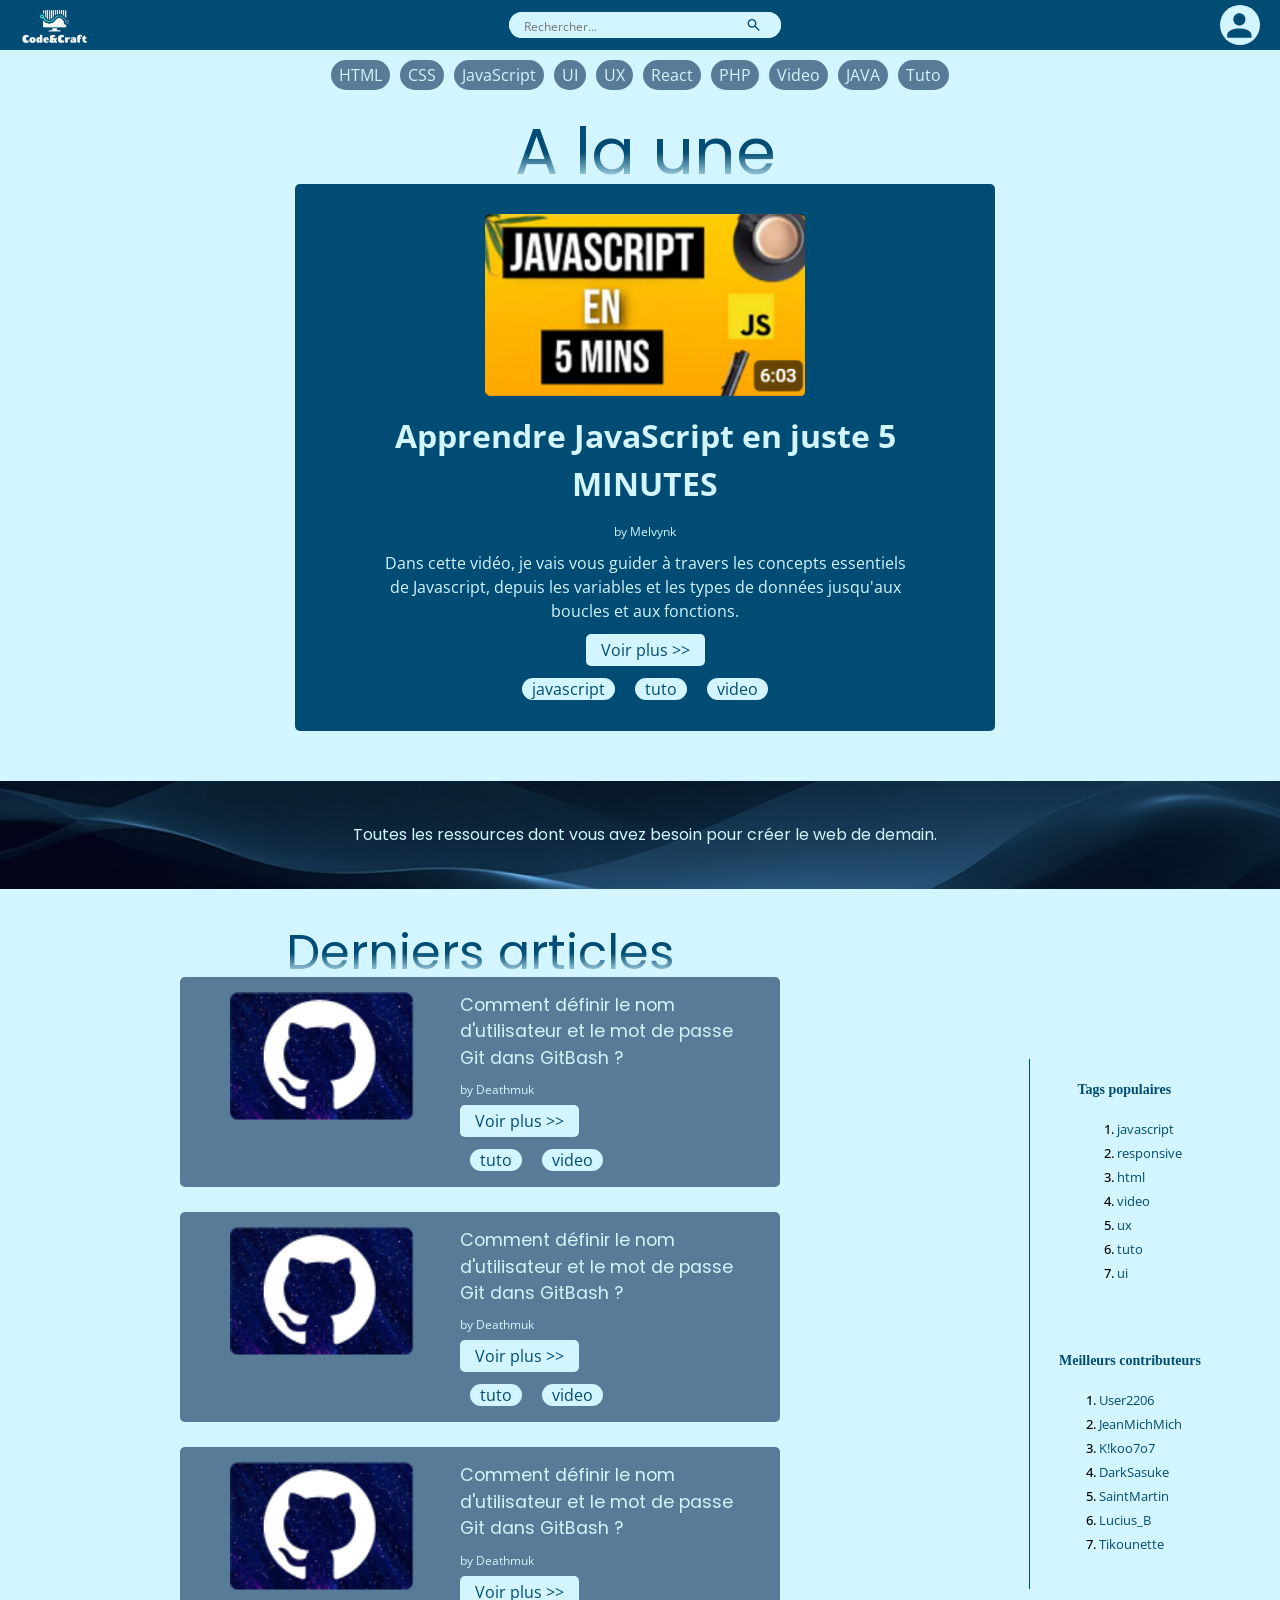
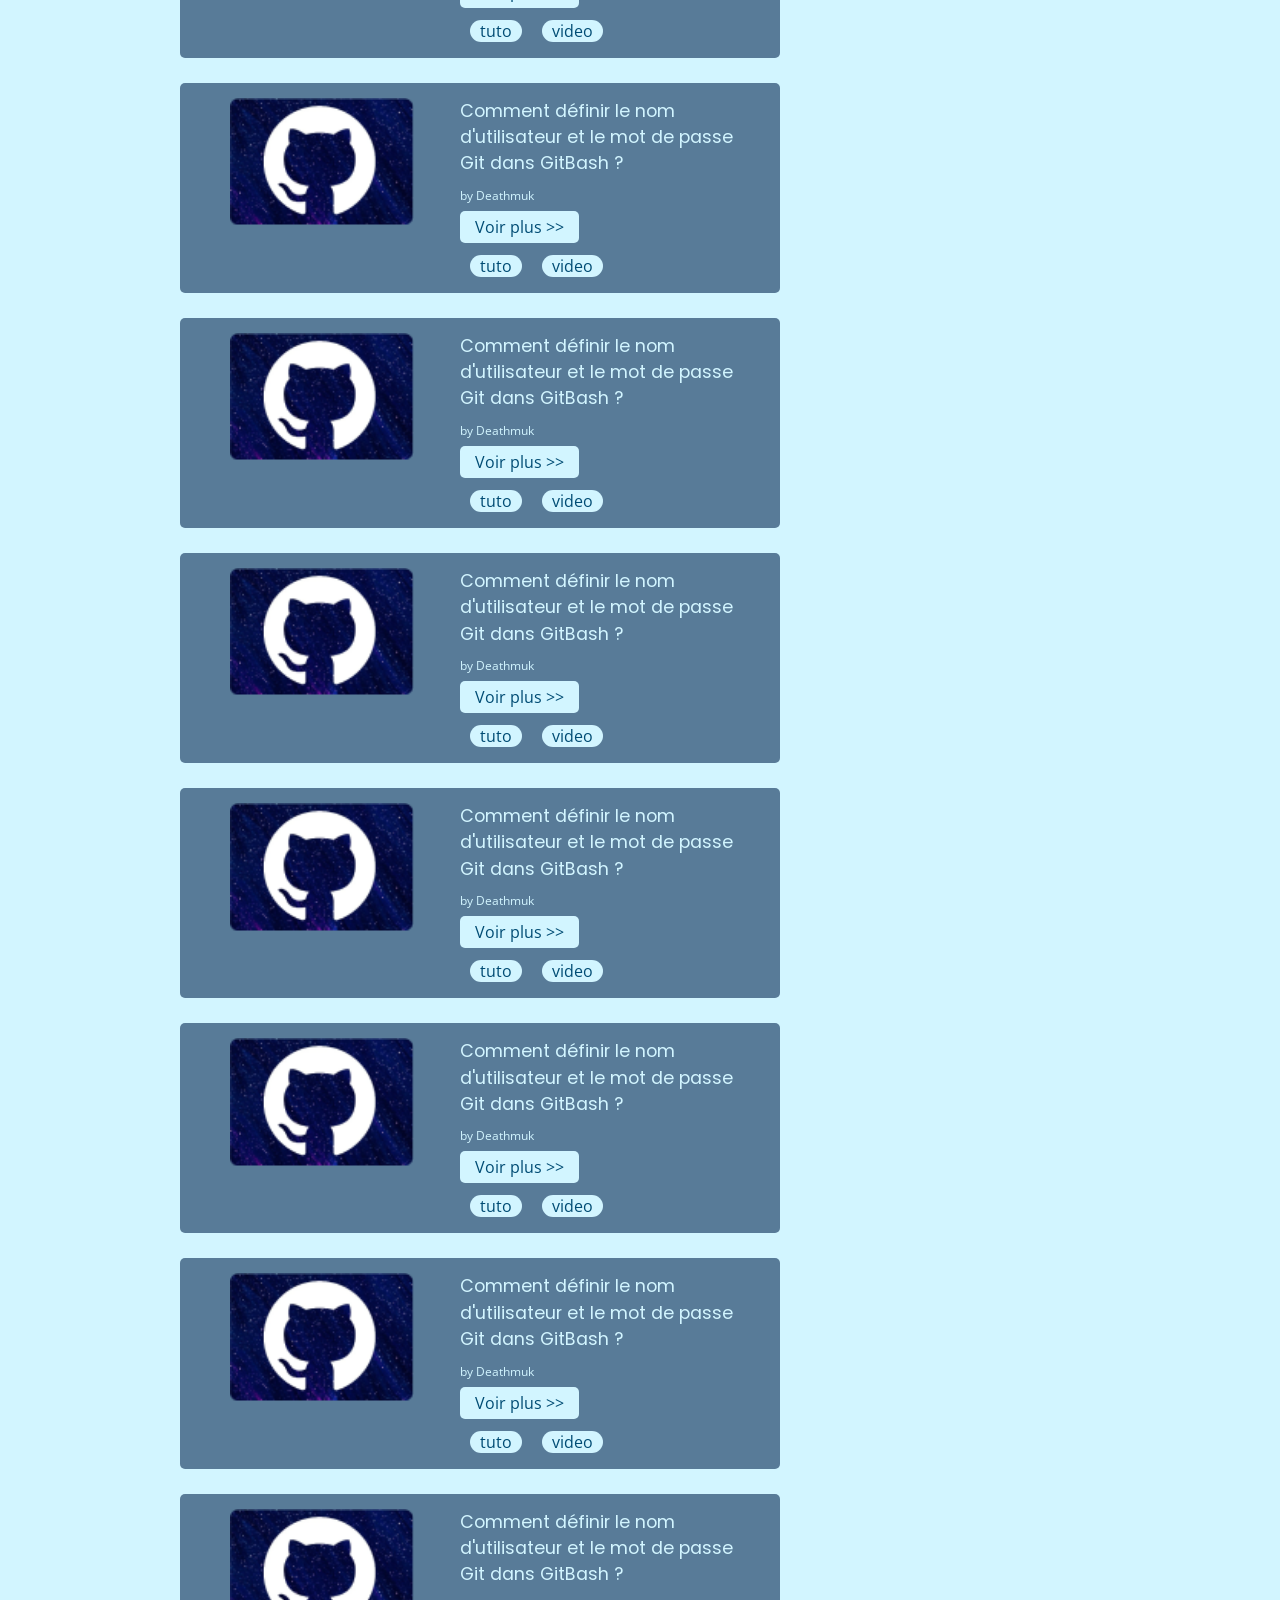
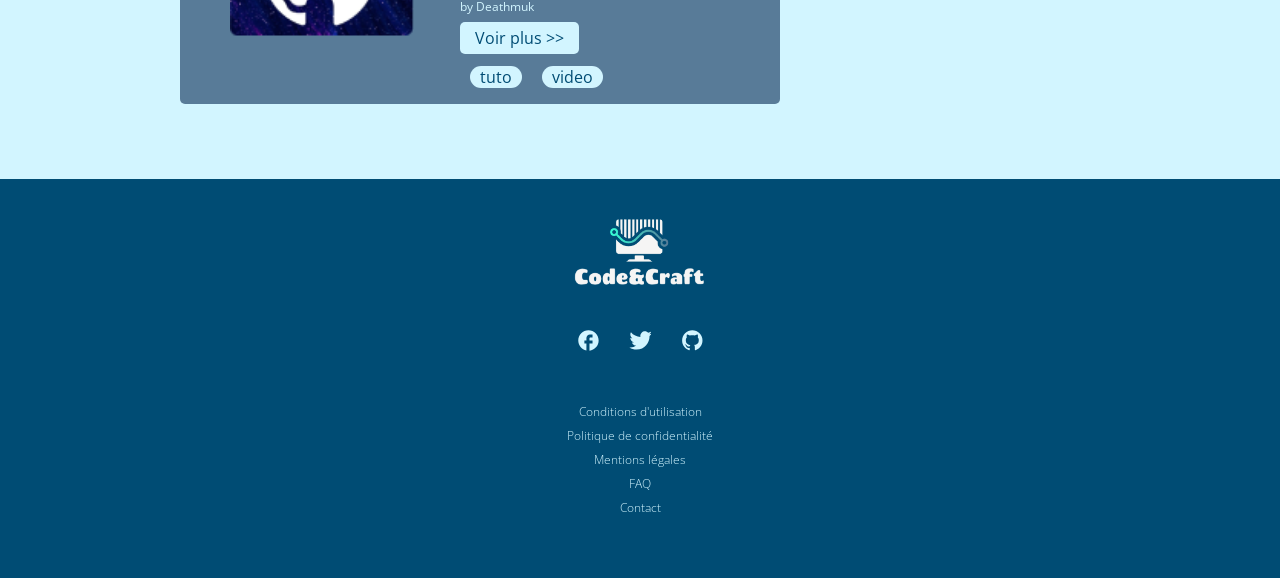
==== commit 5c71052d: "accessibilité et particularités pour les users" ====
--- a/index.html
+++ b/index.html
@@ -16,100 +16,127 @@
 
     <header>
         <div class="logo">
-            <a href="index.html"><img src="./src/img/logo-dark.png" alt="" height="40" ></a>
+            <a href="index.html">
+                <img src="./src/img/logo-dark.png" alt="Logo" height="40">
+            </a>
         </div>
         <form action="search" method="GET" class="search-bar">
             <input type="search" name="query" placeholder="Rechercher..." aria-label="Search" required>
-            <button type="submit"><svg width="13" height="12" fill="none" xmlns="http://www.w3.org/2000/svg"><path d="M11.8191 12 7.56422 7.8c-.3377.26667-.72604.47778-1.16504.63333-.439.15556-.90613.23334-1.40141.23334-1.22695 0-2.26535-.41945-3.1152-1.25834S.607788 5.54444.607788 4.33333c0-1.21111.424932-2.23611 1.274782-3.075C2.73242.419444 3.77082 0 4.99777 0c1.22694 0 2.26534.419444 3.11519 1.25833.84986.83889 1.27478 1.86389 1.27478 3.075 0 .48889-.07879.95-.23638 1.38334-.15759.43333-.37146.81666-.64161 1.15l4.25495 4.20003-.9456.9333ZM4.99777 7.33333c.84422 0 1.56182-.29166 2.15277-.875.59096-.58333.88644-1.29166.88644-2.125 0-.83333-.29548-1.54166-.88644-2.125-.59095-.58333-1.30855-.875-2.15277-.875-.84423 0-1.56182.29167-2.15278.875-.59096.58334-.88644 1.29167-.88644 2.125 0 .83334.29548 1.54167.88644 2.125.59096.58334 1.30855.875 2.15278.875Z" fill="#1D1B20"/></svg></button>
+            <button type="submit">
+                <svg width="13" height="12" fill="none" xmlns="http://www.w3.org/2000/svg">
+                    <path d="M11.8191 12 7.56422 7.8c-.3377.26667-.72604.47778-1.16504.63333-.439.15556-.90613.23334-1.40141.23334-1.22695 0-2.26535-.41945-3.1152-1.25834S.607788 5.54444.607788 4.33333c0-1.21111.424932-2.23611 1.274782-3.075C2.73242.419444 3.77082 0 4.99777 0c1.22694 0 2.26534.419444 3.11519 1.25833.84986.83889 1.27478 1.86389 1.27478 3.075 0 .48889-.07879.95-.23638 1.38334-.15759.43333-.37146.81666-.64161 1.15l4.25495 4.20003-.9456.9333ZM4.99777 7.33333c.84422 0 1.56182-.29166 2.15277-.875.59096-.58333.88644-1.29166.88644-2.125 0-.83333-.29548-1.54166-.88644-2.125-.59095-.58333-1.30855-.875-2.15277-.875-.84423 0-1.56182.29167-2.15278.875-.59096.58334-.88644 1.29167-.88644 2.125 0 .83334.29548 1.54167.88644 2.125.59096.58334 1.30855.875 2.15278.875Z" fill="#1D1B20"/>
+                </svg>
+            </button>
         </form>
-        <div class="user-logo">
-            <svg id="user-img" width="30" height="30" viewBox="0 0 34 34" fill="none" xmlns="http://www.w3.org/2000/svg"><path d="M16.8204.333374c2.1898 0 4.2898.877976 5.8382 2.440776 1.5484 1.5628 2.4183 3.68242 2.4183 5.89256 0 2.21009-.8699 4.32979-2.4183 5.89259C21.1102 16.1221 19.0102 17 16.8204 17c-2.1898 0-4.2899-.8779-5.8383-2.4407-1.54837-1.5628-2.41825-3.6825-2.41825-5.89259 0-2.21014.86988-4.32976 2.41825-5.89256 1.5484-1.5628 3.6485-2.440776 5.8383-2.440776Zm0 20.833326c9.1235 0 16.5131 3.7292 16.5131 8.3333v4.1667H.307312V29.5c0-4.6041 7.389598-8.3333 16.513088-8.3333Z" fill="#000"/></svg>
-        </div>    
+        <div class="top-logos">
+            <div class="notif-logo">
+                <svg class="user-only" width="26" height="26" viewBox="0 0 26 26" fill="none" xmlns="http://www.w3.org/2000/svg">
+                    <path d="M5.49996 10.5v3.75a1.249966 1.249966 0 0 1-.1325.56L3.77496 18H22.23l-1.595-3.19c-.088-.1736-.1343-.3654-.135-.56V10.5c0-1.98912-.7902-3.89678-2.1967-5.3033C16.8967 3.79018 14.9891 3 13 3c-1.9892 0-3.89682.79018-5.30334 2.1967-1.40653 1.40652-2.1967 3.31418-2.1967 5.3033Zm2.5 10h-6.25c-.21316 0-.42278-.0545-.60893-.1584a1.249274 1.249274 0 0 1-.454643-.4349c-.111983-.1814-.175722-.3884-.185161-.6013a1.250134 1.250134 0 0 1 .131232-.6154l2.367502-4.735V10.5c0-2.65216 1.05357-5.1957 2.92893-7.07107C7.80425 1.55357 10.3478.5 13 .5c2.6521 0 5.1957 1.05357 7.071 2.92893C21.9464 5.3043 23 7.84784 23 10.5v3.455l2.3675 4.735c.0955.1906.1406.4024.1312.6154-.0094.2129-.0732.4199-.1852.6013-.112.1814-.2685.3311-.4546.4349-.1862.1039-.3958.1584-.6089.1584H18c0 1.3261-.5268 2.5979-1.4645 3.5355C15.5978 24.9732 14.326 25.5 13 25.5c-1.3261 0-2.5979-.5268-3.53558-1.4645-.93768-.9376-1.46446-2.2094-1.46446-3.5355Zm7.50004 0h-5c0 .663.2634 1.2989.7322 1.7678C11.701 22.7366 12.3369 23 13 23c.663 0 1.2989-.2634 1.7677-.7322.4689-.4689.7323-1.1048.7323-1.7678Z" fill="#fff"/>
+                </svg>
+            </div>
+            <div class="user-logo">
+                <svg id="user-img" width="30" height="30" viewBox="0 0 34 34" fill="none" xmlns="http://www.w3.org/2000/svg">
+                    <path d="M16.8204.333374c2.1898 0 4.2898.877976 5.8382 2.440776 1.5484 1.5628 2.4183 3.68242 2.4183 5.89256 0 2.21009-.8699 4.32979-2.4183 5.89259C21.1102 16.1221 19.0102 17 16.8204 17c-2.1898 0-4.2899-.8779-5.8383-2.4407-1.54837-1.5628-2.41825-3.6825-2.41825-5.89259 0-2.21014.86988-4.32976 2.41825-5.89256 1.5484-1.5628 3.6485-2.440776 5.8383-2.440776Zm0 20.833326c9.1235 0 16.5131 3.7292 16.5131 8.3333v4.1667H.307312V29.5c0-4.6041 7.389598-8.3333 16.513088-8.3333Z" fill="#000"/>
+                </svg>
+            </div>
+        </div>   
     </header>
+    
+
+
 
     <nav>
         <ul class="tags-links">
-            <li><a href="">HTML</a></li>
-            <li><a href="">CSS</a></li>
-            <li><a href="">JavaScript</a></li>
-            <li><a href="">UI</a></li>
-            <li><a href="">UX</a></li>
-            <li><a href="">React</a></li>
-            <li><a href="">PHP</a></li>
-            <li><a href="">Video</a></li>
-            <li><a href="">JAVA</a></li>
-            <li><a href="">Tuto</a></li>
+            <li><a href="#">HTML</a></li>
+            <li><a href="#">CSS</a></li>
+            <li><a href="#">JavaScript</a></li>
+            <li><a href="#">UI</a></li>
+            <li><a href="#">UX</a></li>
+            <li><a href="#">React</a></li>
+            <li><a href="#">PHP</a></li>
+            <li><a href="#">Video</a></li>
+            <li><a href="#">JAVA</a></li>
+            <li><a href="#">Tuto</a></li>
         </ul>
     </nav>
     
+
+
+    
     
     <div id="sign-log" class="inv-only">
-        <button id="login-button" type="submit">Se connecter</button>
-        <button id="signin-button" type="submit">S'inscrire</button>
+        <button id="login-button" type="submit" aria-label="Se connecter">Se connecter</button>
+        <button id="signin-button" type="submit" aria-label="S'inscrire">S'inscrire</button>
     </div>
     
-    
-    <div id="login" class="inv-only">
+
+
+
+    <div id="login" class="inv-only" role="dialog" aria-labelledby="login-dialog" aria-hidden="true">
         <div class="connexion">
-            <form action="connexion" method="POST">
+            <form action="connexion" method="POST" aria-labelledby="login-form">
                 <label for="username">Nom d'utilisateur</label> <br>
-                <input type="text" id="username" name="username" required><br><br>
+                <input type="text" id="username" name="username" required aria-describedby="username-help"><br><br>
                 <label for="password">Mot de passe</label> <br>
-                <input type="password" id="password" name="password" required><br><br>
-                <button type="submit">Se connecter</button>
+                <input type="password" id="password" name="password" required aria-describedby="password-help"><br><br>
+                <button id="connect-button" type="submit" aria-label="Se connecter">Se connecter</button>
             </form>
-            <button id="annul">Annuler</button>
+            <button id="annul" aria-label="Annuler">Annuler</button>
         </div>
     </div>
     
-    <div id="user-panel" class="user-only">
+
+
+
+
+    <div id="user-panel" class="user-only" role="region" aria-label="user-panel-title">
         <div class="user-action">   
-            <div class="action-logo">
-                <figure><svg width="35" height="35" viewBox="0 0 27 23" fill="none" xmlns="http://www.w3.org/2000/svg"><mask style="mask-type:luminance" maskUnits="userSpaceOnUse" x="0" y="0" width="27" height="23"><path d="M14.125 21H2.875c-.49728 0-.97419-.1975-1.32583-.5492C1.19754 20.0992 1 19.6223 1 19.125V2.875c0-.49728.19754-.97419.54917-1.32583C1.90081 1.19754 2.37772 1 2.875 1h21.25c.4973 0 .9742.19754 1.3258.54917.3517.35164.5492.82855.5492 1.32583v8.7131" stroke="#fff" stroke-width="2" stroke-linecap="round" stroke-linejoin="round"/><path d="M1 2.875c0-.49728.19754-.97419.54917-1.32583C1.90081 1.19754 2.37772 1 2.875 1h21.25c.4973 0 .9742.19754 1.3258.54917.3517.35164.5492.82855.5492 1.32583V8.5H1V2.875Z" fill="#fff" stroke="#fff" stroke-width="2"/><path d="M18.5 17.875H26m-3.75-3.75v7.5" stroke="#fff" stroke-width="2" stroke-linecap="round" stroke-linejoin="round"/><path d="M3.5 4.75c0-.69036.55964-1.25 1.25-1.25S6 4.05964 6 4.75 5.44036 6 4.75 6 3.5 5.44036 3.5 4.75ZM7.25 4.75c0-.69036.55964-1.25 1.25-1.25s1.25.55964 1.25 1.25S9.19036 6 8.5 6s-1.25-.55964-1.25-1.25Z" fill="#000"/></mask><g mask="url(#a)"><path d="M-1.5-4h30v30h-30V-4Z" fill="#587B98"/></g></svg></figure>
+            <div class="action-logo" role="button" aria-label="Contribuer">
+                <figure><svg width="35" height="35" viewBox="0 0 28 23" fill="none" xmlns="http://www.w3.org/2000/svg"><path d="M14.625 21H3.375c-.49728 0-.97419-.1975-1.32583-.5492C1.69754 20.0992 1.5 19.6223 1.5 19.125V2.875c0-.49728.19754-.97419.54917-1.32583C2.40081 1.19754 2.87772 1 3.375 1h21.25c.4973 0 .9742.19754 1.3258.54917.3517.35164.5492.82855.5492 1.32583v8.7131" stroke="#fff" stroke-width="2" stroke-linecap="round" stroke-linejoin="round"/><path d="M1.5 2.875c0-.49728.19754-.97419.54917-1.32583C2.40081 1.19754 2.87772 1 3.375 1h21.25c.4973 0 .9742.19754 1.3258.54917.3517.35164.5492.82855.5492 1.32583V8.5h-25V2.875Z" fill="#fff" stroke="#fff" stroke-width="2"/><path d="M19 17.875h7.5m-3.75-3.75v7.5" stroke="#fff" stroke-width="2" stroke-linecap="round" stroke-linejoin="round"/><path d="M4 4.75c0-.69036.55964-1.25 1.25-1.25s1.25.55964 1.25 1.25S5.94036 6 5.25 6 4 5.44036 4 4.75ZM7.75 4.75c0-.69036.55964-1.25 1.25-1.25s1.25.55964 1.25 1.25S9.69036 6 9 6s-1.25-.55964-1.25-1.25Z" fill="#000"/></svg></figure>
                 <figcaption>Contribuer</figcaption>
             </div>
-            <div class="action-logo">
+            <div class="action-logo"role="button" aria-label="Commenter">
                 <figure><svg width="35" height="35" viewBox="0 0 23 24" fill="none" xmlns="http://www.w3.org/2000/svg"><path d="m11.5 17-6.25 6.25V17h-2.5c-1.375 0-2.5-1.125-2.5-2.5V3.25c0-1.375 1.125-2.5 2.5-2.5h17.5c1.375 0 2.5 1.125 2.5 2.5V14.5c0 1.375-1.125 2.5-2.5 2.5H11.5Z" fill="#587B98"/></svg></figure>
                 <figcaption>Commenter</figcaption>
             </div>
-            <div class="action-logo">
+            <div class="action-logo" role="button" aria-label="Valider">
                 <figure><svg width="35" height="35" viewBox="0 0 25 28" fill="none" xmlns="http://www.w3.org/2000/svg"><path d="M3.565 5.7388c.16996-.17794.26314-.41556.25945-.6616-.0037-.24603-.10397-.48075-.27919-.65351-.17522-.17276-.41133-.2697-.6574-.26992-.24606-.00021-.48234.09633-.65786.26878L3.565 5.7388ZM8 3.4713l-.6675-.6575c-.17253.17536-.26922.4115-.26922.6575s.09669.48214.26922.6575L8 3.4713Zm1.52 2.87875a.937513.937513 0 0 0 .6635.29019.937607.937607 0 0 0 .3632-.06705c.1155-.04621.2205-.11492.3091-.20213.0887-.08721.159-.19117.2071-.30584.0481-.11467.0728-.23775.0729-.36208a.938055.938055 0 0 0-.0727-.36213.938528.938528 0 0 0-.2068-.30596L9.52 6.35005Zm1.3363-4.4425a.938465.938465 0 0 0 .2068-.30597.937969.937969 0 0 0 .0727-.36212c-.0001-.12433-.0248-.247412-.0729-.362079-.0481-.114668-.1184-.218632-.2071-.305839-.0886-.087208-.1936-.155918-.3091-.20213a.937437.937437 0 0 0-.72409.011387A.937542.937542 0 0 0 9.52.59255l1.3363 1.315ZM24.6875 15c0-.2486-.0988-.487-.2746-.6629-.1758-.1758-.4143-.2746-.6629-.2746-.2486 0-.4871.0988-.6629.2746-.1758.1759-.2746.4143-.2746.6629h1.875Zm-1.95-4.9462c.0071.123.0383.2433.0918.3542.0536.1109.1285.2101.2204.2921.092.0819.1991.145.3154.1855.1163.0405.2395.0578.3624.0507.123-.0071.2433-.0383.3542-.0918.1109-.0536.2101-.1285.2921-.2204.0819-.092.145-.1991.1855-.3154.0405-.1163.0578-.2394.0507-.3624l-1.8725.1075ZM12.5 25.3125c-2.67875 0-4.59125-.0024-6.045-.1999-1.425-.195-2.26875-.5625-2.89-1.1926L2.23 25.2351c1.025 1.0424 2.3325 1.5112 3.97125 1.735 1.61.2187 3.675.2174 6.29875.2174v-1.875ZM.312501 14.8288c0 2.6662-.0025 4.7588.21375 6.3888.22 1.6562.678749 2.9774 1.703749 4.0175L3.565 23.92c-.6225-.6325-.9875-1.4949-1.18-2.9475-.195-1.48-.1975-3.425-.1975-6.1437H.312501ZM12.5 27.1875c2.625 0 4.6888.0026 6.3-.2174 1.6375-.225 2.9438-.6926 3.97-1.735L21.435 23.92c-.6212.6301-1.4637.9976-2.89 1.1926-1.4537.1975-3.3662.1999-6.045.1999v1.875Zm0-22.8412c2.6788 0 4.5913.00125 6.045.2 1.425.195 2.2688.5625 2.89 1.1925l1.335-1.31625c-1.025-1.04125-2.3325-1.51-3.9712-1.73375-1.61-.22-3.675-.2175-6.2988-.2175v1.875ZM2.1875 14.8288c0-2.7175.0025-4.6625.1975-6.1425.1925-1.45375.5575-2.315 1.18-2.9475L2.23 4.42255c-1.025 1.04-1.483749 2.3625-1.703749 4.0175-.21625 1.63125-.21375 3.72375-.21375 6.38875H2.1875ZM12.5 2.4713c-1.7687 0-3.275 0-4.5475.06375l.095 1.8725C9.2625 4.3463 10.715 4.3463 12.5 4.3463v-1.875ZM7.3325 4.1288 9.52 6.35005l1.3363-1.315L8.66875 2.8138 7.3325 4.1288Zm1.335 0 2.1875-2.22125L9.52.59255 7.3325 2.8138l1.335 1.315ZM22.8125 15c0 2.6588-.0062 4.5663-.2037 6.0175-.1938 1.425-.5575 2.2751-1.175 2.9025l1.3362 1.3151c1.0125-1.0288 1.4738-2.3325 1.6963-3.9638.2187-1.6062.2212-3.6612.2212-6.2713h-1.875ZM24.61 9.9463c-.1375-2.39125-.5275-4.19125-1.84-5.52375L21.435 5.7388c.8.8125 1.1688 2 1.3025 4.315l1.8725-.1075Z" fill="#587B98"/><path d="m8.125 15.625 2.5 2.5 6.25-6.25" stroke="#587B98" stroke-width="1.5" stroke-linecap="round" stroke-linejoin="round"/></svg></figure>
                 <figcaption>Valider</figcaption>
             </div>
         </div>
         <p>Préférences utilisateur</p>
         <ul class="user-links">
-            <li><a href="">Changer l'adresse mail</a></li>
-            <li><a href="">Changer le mot de passe</a></li>
-            <li><a href="">Changer la photo de profil</a></li>
+            <li><a href="" aria-label="changer adresse mail">Changer l'adresse mail</a></li>
+            <li><a href="" aria-label="changer mot de passe">Changer le mot de passe</a></li>
+            <li><a href="" aria-label="changer photo de profil">Changer la photo de profil</a></li>
         </ul>
         <p>Gestion des notifications</p>
         <ul class="user-links">
-            <li><a href="">Activer les notifications</a></li>
-            <li><a href="">Nouvelle ressource à évaluer</a></li>
-            <li><a href="">Statut de vos ressources</a></li>
-            <li><a href="">Nouveau commentaire</a></li>
+            <li><a href="" aria-label="activer notifications">Activer les notifications</a></li>
+            <li><a href="" aria-label="nouvelle ressource à evaluer">Nouvelle ressource à évaluer</a></li>
+            <li><a href="" aria-label="statut des ressources">Statut de vos ressources</a></li>
+            <li><a href="" aria-label="nouveau commentaire">Nouveau commentaire</a></li>
         </ul>
-        <button>Se déconnecter</button>
+        <button id="disconnect-button" role="button" aria-label="Se déconnecter">Se déconnecter</button>
     </div>
     
     
     
     <main>
-        <article id="hero">
+        <article id="hero" role="article">
             <h1>A la une</h1>
             <div class="hero-card">
                 <div class="hero-card-img">
-                    <a href=""><img src="./src/img/banner-melvynx-mobil.png" alt=""></a>
+                    <a href=""><img src="./src/img/banner-melvynx-mobil.png" alt="Bannière représentant l'article"></a>
                 </div>
                 <h3>Apprendre JavaScript en juste 5 MINUTES   </h3>
                 <p class="card-author">by Melvynk</p>
                 <p class="card-txt">Dans cette vidéo, je vais vous guider à travers les concepts essentiels de Javascript, depuis les variables et les types de données jusqu'aux boucles et aux fonctions. </p>
-                <a class="see-more" href="article.html">Voir plus  >></a>
+                <a class="see-more" href="article.html" aria-label="Voir l'article complet sur l'apprentissage de JavaScript">Voir plus  >></a>
                 <div class="tags">
-                    <span><a href="">javascript</a></span>
-                    <span><a href="">tuto</a></span>
-                    <span><a href="">video</a></span>
+                    <span><a href="" aria-label="Voir tous les articles sur JavaScript">javascript</a></span>
+                    <span><a href="" aria-label="Voir tous les articles tutoriels">tuto</a></span>
+                    <span><a href="" aria-label="Voir tous les articles vidéo">video</a></span>
                 </div>
             </div>
         </article>
@@ -297,11 +324,11 @@
 
     <footer>
         <div class="mentions">
-            <div class="logo-img"><img src="./src/img/logo-dark.png" alt="" width="140"></div>
+            <div class="logo-img"><img src="./src/img/logo-dark.png" alt="Logo du site Web" width="140"></div>
             <div class="socials">
-                <a href=""><svg width="22" height="23" viewBox="0 0 16 15" fill="none" xmlns="http://www.w3.org/2000/svg"><path d="M15.7408 7.5c0-4.08889-3.3185-7.40741-7.40737-7.40741C4.24454.09259.926025 3.41111.926025 7.5c0 3.5852 2.548145 6.5704 5.925925 7.2593V9.72222H5.37047V7.5h1.48148V5.64815c0-1.42963 1.16296-2.5926 2.59259-2.5926h1.85186v2.22223H9.81491c-.4074 0-.74074.33333-.74074.74074V7.5h2.22223v2.22222H9.07417v5.14818C12.8149 14.5 15.7408 11.3444 15.7408 7.5Z" fill="#000"/></svg></a>
-                <a href=""><svg width="22" height="23" viewBox="0 0 16 15" fill="none" xmlns="http://www.w3.org/2000/svg"><path d="M5.41491 14.0844c6.14959 0 9.51479-5.09997 9.51479-9.51479 0-.14296 0-.28666-.0066-.42963.6551-.47481 1.2205-1.0625 1.6696-1.73555-.6119.26946-1.26.44741-1.9237.52815.6995-.41827 1.2233-1.07634 1.4741-1.85185-.6572.38916-1.3763.66252-2.126.80814-.3124-.33383-.6902-.59982-1.1098-.78141-.4197-.18159-.8722-.274906-1.3294-.274142-.887.000784-1.73739.353472-2.36457.980652-.62717.62717-.97986 1.47758-.98065 2.36453 0 .26074.0326.51556.08445.76297A9.496396 9.496396 0 0 1 4.49925 3.9269a9.496404 9.496404 0 0 1-3.07472-2.48025C.997736 2.18363.867408 3.05542 1.06001 3.885c.19261.82958.69371 1.55477 1.40156 2.02832a3.407387 3.407387 0 0 1-1.513331-.41704v.04519c.000812.77191.268091 1.51988.756661 2.1175.48857.59762 1.16847 1.00825 1.92482 1.1625a3.259469 3.259469 0 0 1-.88074.11778c-.21482 0-.42346-.01976-.62593-.05926.21274.66493.62845 1.24651 1.18872 1.66301.56028.4165 1.23696.6471 1.93499.6592-1.18422.9312-2.64758 1.4364-4.15408 1.4341a6.684202 6.684202 0 0 1-.796293-.0452c1.528893.9756 3.304863 1.4938 5.118523 1.4933Z" fill="#000"/></svg></a>
-                <a href=""><svg width="22" height="23" viewBox="0 0 16 15" fill="none" xmlns="http://www.w3.org/2000/svg"><path d="M8.22235.09259a7.407348 7.407348 0 0 0-2.83469.563856A7.407362 7.407362 0 0 0 2.98452 2.26217C1.59536 3.65133.814941 5.53543.814941 7.5c0 3.2741 2.125929 6.0519 5.066669 7.037.37037.0593.48889-.1703.48889-.3703v-1.2519c-2.05185.4445-2.48889-.9926-2.48889-.9926-.34074-.8592-.82222-1.0889-.82222-1.0889-.67408-.4592.05185-.4444.05185-.4444.74074.0518 1.13333.763 1.13333.763.64445 1.1259 1.73333.7925 2.15556.6148.06666-.4815.25926-.8074.46666-.9926-1.64444-.1852-3.37037-.82225-3.37037-3.64447 0-.82222.28148-1.48148.76297-2.00741-.07408-.18518-.33334-.95556.07407-1.95556 0 0 .62222-.2 2.03704.75556.58518-.16296 1.22222-.24444 1.85185-.24444.62963 0 1.26667.08148 1.85185.24444 1.4148-.95556 2.037-.75556 2.037-.75556.4074 1 .1482 1.77038.0741 1.95556.4815.52593.763 1.18519.763 2.00741 0 2.82963-1.7334 3.45187-3.38521 3.63707.26667.2296.51111.6814.51111 1.3703v2.0297c0 .2.1185.437.4963.3703 2.9407-.9926 5.0593-3.7629 5.0593-7.037 0-.97276-.1916-1.93599-.5639-2.83469-.3723-.89871-.9179-1.7153-1.6057-2.40314-.6879-.68784-1.5045-1.23347-2.4032-1.605724A7.407187 7.407187 0 0 0 8.22235.09259Z" fill="#000"/></svg></a>
+                <a href="" aria-label="Facebook"><svg width="22" height="23" viewBox="0 0 16 15" fill="none" xmlns="http://www.w3.org/2000/svg"><path d="M15.7408 7.5c0-4.08889-3.3185-7.40741-7.40737-7.40741C4.24454.09259.926025 3.41111.926025 7.5c0 3.5852 2.548145 6.5704 5.925925 7.2593V9.72222H5.37047V7.5h1.48148V5.64815c0-1.42963 1.16296-2.5926 2.59259-2.5926h1.85186v2.22223H9.81491c-.4074 0-.74074.33333-.74074.74074V7.5h2.22223v2.22222H9.07417v5.14818C12.8149 14.5 15.7408 11.3444 15.7408 7.5Z" fill="#000"/></svg></a>
+                <a href="" aria-label="Twitter"><svg width="22" height="23" viewBox="0 0 16 15" fill="none" xmlns="http://www.w3.org/2000/svg"><path d="M5.41491 14.0844c6.14959 0 9.51479-5.09997 9.51479-9.51479 0-.14296 0-.28666-.0066-.42963.6551-.47481 1.2205-1.0625 1.6696-1.73555-.6119.26946-1.26.44741-1.9237.52815.6995-.41827 1.2233-1.07634 1.4741-1.85185-.6572.38916-1.3763.66252-2.126.80814-.3124-.33383-.6902-.59982-1.1098-.78141-.4197-.18159-.8722-.274906-1.3294-.274142-.887.000784-1.73739.353472-2.36457.980652-.62717.62717-.97986 1.47758-.98065 2.36453 0 .26074.0326.51556.08445.76297A9.496396 9.496396 0 0 1 4.49925 3.9269a9.496404 9.496404 0 0 1-3.07472-2.48025C.997736 2.18363.867408 3.05542 1.06001 3.885c.19261.82958.69371 1.55477 1.40156 2.02832a3.407387 3.407387 0 0 1-1.513331-.41704v.04519c.000812.77191.268091 1.51988.756661 2.1175.48857.59762 1.16847 1.00825 1.92482 1.1625a3.259469 3.259469 0 0 1-.88074.11778c-.21482 0-.42346-.01976-.62593-.05926.21274.66493.62845 1.24651 1.18872 1.66301.56028.4165 1.23696.6471 1.93499.6592-1.18422.9312-2.64758 1.4364-4.15408 1.4341a6.684202 6.684202 0 0 1-.796293-.0452c1.528893.9756 3.304863 1.4938 5.118523 1.4933Z" fill="#000"/></svg></a>
+                <a href="" aria-label="GitHub"><svg width="22" height="23" viewBox="0 0 16 15" fill="none" xmlns="http://www.w3.org/2000/svg"><path d="M8.22235.09259a7.407348 7.407348 0 0 0-2.83469.563856A7.407362 7.407362 0 0 0 2.98452 2.26217C1.59536 3.65133.814941 5.53543.814941 7.5c0 3.2741 2.125929 6.0519 5.066669 7.037.37037.0593.48889-.1703.48889-.3703v-1.2519c-2.05185.4445-2.48889-.9926-2.48889-.9926-.34074-.8592-.82222-1.0889-.82222-1.0889-.67408-.4592.05185-.4444.05185-.4444.74074.0518 1.13333.763 1.13333.763.64445 1.1259 1.73333.7925 2.15556.6148.06666-.4815.25926-.8074.46666-.9926-1.64444-.1852-3.37037-.82225-3.37037-3.64447 0-.82222.28148-1.48148.76297-2.00741-.07408-.18518-.33334-.95556.07407-1.95556 0 0 .62222-.2 2.03704.75556.58518-.16296 1.22222-.24444 1.85185-.24444.62963 0 1.26667.08148 1.85185.24444 1.4148-.95556 2.037-.75556 2.037-.75556.4074 1 .1482 1.77038.0741 1.95556.4815.52593.763 1.18519.763 2.00741 0 2.82963-1.7334 3.45187-3.38521 3.63707.26667.2296.51111.6814.51111 1.3703v2.0297c0 .2.1185.437.4963.3703 2.9407-.9926 5.0593-3.7629 5.0593-7.037 0-.97276-.1916-1.93599-.5639-2.83469-.3723-.89871-.9179-1.7153-1.6057-2.40314-.6879-.68784-1.5045-1.23347-2.4032-1.605724A7.407187 7.407187 0 0 0 8.22235.09259Z" fill="#000"/></svg></a>
             </div>
             <ul class="footer-links">
                 <li ><a href="">Conditions d'utilisation</a></li>
@@ -312,12 +339,11 @@
             </ul>
         </div>
         <div class="fixed-footer">
-            <svg class="user-only" width="28" height="23" fill="none" xmlns="http://www.w3.org/2000/svg"><mask style="mask-type:luminance" maskUnits="userSpaceOnUse" x="0" y="0" width="28" height="23"><path d="M14.625 21H3.375c-.49728 0-.97419-.1975-1.32583-.5492C1.69754 20.0992 1.5 19.6223 1.5 19.125V2.875c0-.49728.19754-.97419.54917-1.32583C2.40081 1.19754 2.87772 1 3.375 1h21.25c.4973 0 .9742.19754 1.3258.54917.3517.35164.5492.82855.5492 1.32583v8.7131" stroke="#fff" stroke-width="2" stroke-linecap="round" stroke-linejoin="round"/><path d="M1.5 2.875c0-.49728.19754-.97419.54917-1.32583C2.40081 1.19754 2.87772 1 3.375 1h21.25c.4973 0 .9742.19754 1.3258.54917.3517.35164.5492.82855.5492 1.32583V8.5h-25V2.875Z" fill="#fff" stroke="#fff" stroke-width="2"/><path d="M19 17.875h7.5m-3.75-3.75v7.5" stroke="#fff" stroke-width="2" stroke-linecap="round" stroke-linejoin="round"/><path d="M4 4.75c0-.69036.55964-1.25 1.25-1.25s1.25.55964 1.25 1.25S5.94036 6 5.25 6 4 5.44036 4 4.75ZM7.75 4.75c0-.69036.55964-1.25 1.25-1.25s1.25.55964 1.25 1.25S9.69036 6 9 6s-1.25-.55964-1.25-1.25Z" fill="#000"/></mask><g mask="url(#a)"><path d="M-1-4h30v30H-1V-4Z" fill="#fff"/></g></svg>
             <form action="search" method="GET" class="search-bar">
+                <label for="search-query" class="sr-only"></label>
                 <input type="search" name="query" placeholder="Rechercher..." aria-label="Search" required>
-                <button type="submit"><svg width="13" height="12" fill="none" xmlns="http://www.w3.org/2000/svg"><path d="M11.8191 12 7.56422 7.8c-.3377.26667-.72604.47778-1.16504.63333-.439.15556-.90613.23334-1.40141.23334-1.22695 0-2.26535-.41945-3.1152-1.25834S.607788 5.54444.607788 4.33333c0-1.21111.424932-2.23611 1.274782-3.075C2.73242.419444 3.77082 0 4.99777 0c1.22694 0 2.26534.419444 3.11519 1.25833.84986.83889 1.27478 1.86389 1.27478 3.075 0 .48889-.07879.95-.23638 1.38334-.15759.43333-.37146.81666-.64161 1.15l4.25495 4.20003-.9456.9333ZM4.99777 7.33333c.84422 0 1.56182-.29166 2.15277-.875.59096-.58333.88644-1.29166.88644-2.125 0-.83333-.29548-1.54166-.88644-2.125-.59095-.58333-1.30855-.875-2.15277-.875-.84423 0-1.56182.29167-2.15278.875-.59096.58334-.88644 1.29167-.88644 2.125 0 .83334.29548 1.54167.88644 2.125.59096.58334 1.30855.875 2.15278.875Z" fill="#1D1B20"/></svg></button>
+                <button type="submit" aria-label="Soumettre la recherche"><svg width="13" height="12" fill="none" xmlns="http://www.w3.org/2000/svg"><path d="M11.8191 12 7.56422 7.8c-.3377.26667-.72604.47778-1.16504.63333-.439.15556-.90613.23334-1.40141.23334-1.22695 0-2.26535-.41945-3.1152-1.25834S.607788 5.54444.607788 4.33333c0-1.21111.424932-2.23611 1.274782-3.075C2.73242.419444 3.77082 0 4.99777 0c1.22694 0 2.26534.419444 3.11519 1.25833.84986.83889 1.27478 1.86389 1.27478 3.075 0 .48889-.07879.95-.23638 1.38334-.15759.43333-.37146.81666-.64161 1.15l4.25495 4.20003-.9456.9333ZM4.99777 7.33333c.84422 0 1.56182-.29166 2.15277-.875.59096-.58333.88644-1.29166.88644-2.125 0-.83333-.29548-1.54166-.88644-2.125-.59095-.58333-1.30855-.875-2.15277-.875-.84423 0-1.56182.29167-2.15278.875-.59096.58334-.88644 1.29167-.88644 2.125 0 .83334.29548 1.54167.88644 2.125.59096.58334 1.30855.875 2.15278.875Z" fill="#1D1B20"/></svg></button>
             </form>
-            <svg class="user-only" width="26" height="26" fill="none" xmlns="http://www.w3.org/2000/svg"><path d="M5.49996 10.5v3.75a1.249966 1.249966 0 0 1-.1325.56L3.77496 18H22.23l-1.595-3.19c-.088-.1736-.1343-.3654-.135-.56V10.5c0-1.98912-.7902-3.89678-2.1967-5.3033C16.8967 3.79018 14.9891 3 13 3c-1.9892 0-3.89682.79018-5.30334 2.1967-1.40653 1.40652-2.1967 3.31418-2.1967 5.3033Zm2.5 10h-6.25c-.21316 0-.42278-.0545-.60893-.1584a1.249274 1.249274 0 0 1-.454643-.4349c-.111983-.1814-.175722-.3884-.185161-.6013a1.250134 1.250134 0 0 1 .131232-.6154l2.367502-4.735V10.5c0-2.65216 1.05357-5.1957 2.92893-7.07107C7.80425 1.55357 10.3478.5 13 .5c2.6521 0 5.1957 1.05357 7.071 2.92893C21.9464 5.3043 23 7.84784 23 10.5v3.455l2.3675 4.735c.0955.1906.1406.4024.1312.6154-.0094.2129-.0732.4199-.1852.6013-.112.1814-.2685.3311-.4546.4349-.1862.1039-.3958.1584-.6089.1584H18c0 1.3261-.5268 2.5979-1.4645 3.5355C15.5978 24.9732 14.326 25.5 13 25.5c-1.3261 0-2.5979-.5268-3.53558-1.4645-.93768-.9376-1.46446-2.2094-1.46446-3.5355Zm7.50004 0h-5c0 .663.2634 1.2989.7322 1.7678C11.701 22.7366 12.3369 23 13 23c.663 0 1.2989-.2634 1.7677-.7322.4689-.4689.7323-1.1048.7323-1.7678Z" fill="#fff"/></svg>
         </div>
     </footer>
 
--- a/styles.css
+++ b/styles.css
@@ -1,3 +1,7 @@
+/* ---------------- */
+/* ---- GLOBAL ---- */
+/* ---------------- */
+
 /* VARIABLES */
 :root{
     --primary : #587B98;
@@ -17,23 +21,6 @@
 }
 
 
-
-
-
-
-
-
-
-
-
-
-
-
-
-/* --------------- */
-/* ---- INDEX ---- */
-/* --------------- */
-
 /* HEADER */
 header{
     z-index: 2;
@@ -62,6 +49,30 @@
     align-items: center;
     margin: 0 auto;
 }
+
+header .top-logos{
+    display: flex;
+    flex-direction: row;
+    align-items: center;
+    gap: 20px;
+}
+
+header .top-logos .notif-logo{
+    margin-top: 5px;
+}
+
+
+header .top-logos .notif-logo svg path{
+    fill: var(--light);
+    z-index: 1;
+    height: 30px;
+}
+
+header .top-logos .notif-logo svg:hover path{
+    fill: var(--cta);
+}
+
+
 
 header .user-logo{
     border-radius: 100%;
@@ -74,6 +85,16 @@
     align-items: center;
 }
 
+header .user-logo:hover{
+    background-color: var(--primary);
+}
+
+header .user-logo:hover svg path{
+    fill: var(--light);
+
+}
+
+
 header .user-logo svg{
     height: 25px;
     width: 25px;
@@ -84,15 +105,6 @@
     fill: var(--dark);
     cursor: pointer;
 }
-
-
-
-
-
-
-
-
-
 
 
 /* NAVIGATION */
@@ -157,316 +169,6 @@
     border-radius: 25px;
     color: var(--dark);
 }
-
-
-
-
-
-
-
-
-
-
-
-
-
-
-
-
-
-
-
-/* HERO */
-#hero{
-    width: 100%;
-    padding: 120px 10px 0;
-    text-align: center;
-}
-
-#hero .hero-card{
-    background-color: var(--dark);
-    padding: 30px;
-    border-radius: 5px;
-    max-width: 700px;
-    margin: 0 auto;
-    height: auto;
-}
-
-
-
-#hero h1{
-    font-family: var(--pop);
-    font-size: clamp(2rem, 6vw, 4rem) ;
-    line-height: clamp(2rem, 6vw, 4rem) ;
-    font-weight: 400;
-    background: linear-gradient(180deg, rgba(0,76,116,1), rgba(0,76,116,1) 50%, rgba(0,76,116,0) 100%);
-    -webkit-background-clip: text;
-    -webkit-text-fill-color: transparent;
-    margin-bottom: 0;
-}
-
-#hero img{
-    width: 50% ;
-    max-width: 400px;
-    margin: 0 auto 15px;
-    border-radius: 5px;
-}
-
-#hero h3{
-    font-size: clamp(1rem, 5vw, 2rem) ;
-    color: var(--light);
-}
-
-#hero .card-author{
-    font-family: var(--open);
-    font-size: .75rem;
-    text-align: left;
-    color: var(--light);
-    text-align: center;
-    margin: 15px 0 10px 0;
-}
-
-#hero .card-txt{
-    text-align: center;
-    font-family: var(--open);
-    color: var(--light);
-    font-size:  clamp(.875rem, 3vw, 1rem) ;;
-    max-width: 525px;
-    margin: 0 auto 15px;
-}
-
-#hero button{
-    width: 155px;
-    margin: 25px;
-    border-radius: 5px;
-    background-color: var(--light);
-    border: none;
-    color: var(--dark);
-    cursor: pointer;
-}
-
-#hero button:hover{
-    background-color: var(--cta);
-    font-weight: 500;
-    color: var(--light);
-}
-
-#hero .tags{
-    margin-top: 15px;
-    display: flex;
-    justify-content: center;
-}
-
-
-#hero span a,
-#article span a{
-    font-size: clamp(0.625rem, 3vw, 1rem);
-    color: var(--dark);
-    background-color: var(--light);
-    border-radius: 25px;
-    padding: 0 10px;
-    margin: 0 10px 25px;
-    text-decoration: none;
-}
-
-#hero span a:hover,
-#article span a:hover{
-    color: var(--light);
-    background-color: var(--dark);
-}
-
-
-
-
-/* BANNER */
-#banner{
-    width: 100%;
-    margin-top: 40px;
-    background: url(./src/img/banner-bg.png);
-    background-position: center;
-    background-size: cover;
-    background-repeat: no-repeat;
-}
-
-#banner h4{
-    text-align: center;
-    padding: 30px;
-    font-family: var(--pop);
-    font-size: 1rem;
-    font-weight: 400;
-    line-height: 3rem;
-    color: var(--light);
-
-}
-
-
-
-
-/* ARTICLES CONTAINER */
-#articles-container{
-    width: 100%;
-    max-width: 800px;
-    padding: 0 25px;
-    margin: 0 auto 50px;
-}
-
-#articles-container h2{
-    text-align: center;
-    font-family: var(--pop);
-    font-size: clamp(2rem, 6vw, 3rem);
-    line-height: clamp(2rem, 6vw, 3rem);
-    font-weight: 400;
-    background: linear-gradient(180deg, rgba(0,76,116,1), rgba(0,76,116,1) 50%, rgba(0,76,116,0) 100%);
-    -webkit-background-clip: text;
-    -webkit-text-fill-color: transparent;
-    margin-top: 30px;
-}
-
-.card-container{
-    width: 100%;
-    height: auto;
-    display: flex;
-    justify-content: center;
-}
-
-.card-container .card{
-    width: 100%;
-    max-width: 600px;
-    min-width: 350px;;
-    height: auto;
-    background-color: var(--primary);
-    display: flex;
-    border-radius: 5px;
-    margin-bottom: 25px;
-    padding: 15px;
-}
-
-#articles-container .card-img {
-    width: 100%;
-    height: auto;
-}
-
-#articles-container .card-img img{
-    padding: 0 10px;
-    margin: 0 auto 15px;
-    width: 80%;
-
-}
-
-#articles-container .card-txt {
-    margin: 0 10px;
-}
-
-#articles-container .card-txt h3{
-    font-size: clamp(1rem, 3vw, 1.1rem);
-    color: var(--light);
-    margin: 0 auto 10px;
-    font-family: var(--pop);
-    font-weight: 400;
-}
-
-#articles-container .card-txt .card-author{
-    margin: 0 auto 10px;
-    font-family: var(--open);
-    font-size: .75rem;
-    text-align: left;
-    color: var(--light);
-}
-
-.see-more{
-    padding: 5px 15px;
-    margin: 10px 0 20px;
-    border-radius: 5px;
-    background-color: var(--light);
-    border: none;
-    color: var(--dark);
-    cursor: pointer;
-    text-decoration: none;
-}
-
-.see-more:hover{
-    background-color: var(--cta);
-    font-weight: 500;
-    color: var(--light);
-}
-
-
-#articles-container .card-txt .card-tags{
-    margin-top: 15px;
-    display: flex;
-    justify-content: left;
-    }
-
-#articles-container .card-txt .card-tags span a{
-    font-size: clamp(0.625rem, 3vw, 1rem);
-    color: var(--dark);
-    background-color: var(--light);
-    border-radius: 25px;
-    padding: 0 10px;
-    margin: 0 10px 25px;
-    text-decoration: none;
-}
-
-#articles-container .card-txt .card-tags span a:hover{
-    background: rgba(88, 123, 152, 0.5);
-    color: var(--light);
-}
-
-
-
-
-
-
-
-/* TOPS */
-#tops{
-    margin: 30px auto;
-    display: flex;
-    flex-direction: column;
-    justify-content: space-around;
-    align-items: center;
-    position: relative;
-}
-
-#tops::before{
-    content: "";
-    position: absolute;
-    width: 50%;
-    background-color: var(--dark);
-    height: 1px;
-    top : -25px;
-    left : 50%;
-    transform: translate(-50%);
-}
-
-#tops li::marker{
-    font-size: .8125rem;
-    font-weight: 500;
-}
-
-#tops h4{
-    font-size: .875rem;
-    font-family: var(--pop);
-    color: var(--dark);
-    text-decoration: none;
-}
-
-#tops a{
-    font-size: .8125rem;
-    text-decoration: none;
-    color: var(--dark);
-    text-decoration: none;
-}
-
-#tops a:hover{
-    color: var(--cta);
-    font-weight: 500;
-}
-
-
-
-
-
 
 
 /* FOOTER */
@@ -593,20 +295,31 @@
 
 
 
+
+
+
+
+
+
+
+/* ------ */
+/* MODALS */
+/* ------ */
+
 /* LOGIN-SIGNIN */
 #sign-log{
     display: none;
     position: fixed;
     background-color: var(--dark);
     width: auto;
-    height: 60px;
+    height: auto;
+    padding: 15px;
     top: 50px;
     right: 0;
     justify-content: space-evenly;
     align-items: center;
     border-radius: 25px;
     border: 1px solid var(--light);
-    border-top: none;
     z-index: 9000;
 }
 
@@ -631,13 +344,6 @@
     font-weight: 500;
     color: var(--light);
 }
-
-
-
-
-
-
-
 
 
 
@@ -721,14 +427,11 @@
 
 
 
-
-
-
 /* USER PANEL */
 #user-panel{
     display:none;
     flex-direction: column;
-    position: absolute;
+    position: fixed;
     top: 50px;
     right: 0;
     width: 350px;
@@ -753,8 +456,15 @@
     cursor: pointer;
 }
 
+
+
 #user-panel .user-action{
     margin: 10px;
+}
+
+
+#user-panel .action-logo figure svg path{
+    stroke: var(--primary);
 }
 
 #user-panel .action-logo figcaption{
@@ -821,6 +531,317 @@
 
 
 
+
+
+
+
+
+
+
+
+
+
+
+/* --------- */
+/* HOME PAGE */
+/* --------- */
+
+/* HERO */
+#hero{
+    width: 100%;
+    padding: 120px 10px 0;
+    text-align: center;
+}
+
+#hero .hero-card{
+    background-color: var(--dark);
+    padding: 30px;
+    border-radius: 5px;
+    max-width: 700px;
+    margin: 0 auto;
+    height: auto;
+}
+
+
+#hero h1{
+    font-family: var(--pop);
+    font-size: clamp(2rem, 6vw, 4rem) ;
+    line-height: clamp(2rem, 6vw, 4rem) ;
+    font-weight: 400;
+    background: linear-gradient(180deg, rgba(0,76,116,1), rgba(0,76,116,1) 50%, rgba(0,76,116,0) 100%);
+    -webkit-background-clip: text;
+    -webkit-text-fill-color: transparent;
+    margin-bottom: 0;
+}
+
+#hero img{
+    width: 50% ;
+    max-width: 400px;
+    margin: 0 auto 15px;
+    border-radius: 5px;
+}
+
+#hero h3{
+    font-size: clamp(1rem, 5vw, 2rem) ;
+    color: var(--light);
+}
+
+#hero .card-author{
+    font-family: var(--open);
+    font-size: .75rem;
+    text-align: left;
+    color: var(--light);
+    text-align: center;
+    margin: 15px 0 10px 0;
+}
+
+#hero .card-txt{
+    text-align: center;
+    font-family: var(--open);
+    color: var(--light);
+    font-size:  clamp(.875rem, 3vw, 1rem) ;;
+    max-width: 525px;
+    margin: 0 auto 15px;
+}
+
+#hero button{
+    width: 155px;
+    margin: 25px;
+    border-radius: 5px;
+    background-color: var(--light);
+    border: none;
+    color: var(--dark);
+    cursor: pointer;
+}
+
+#hero button:hover{
+    background-color: var(--cta);
+    font-weight: 500;
+    color: var(--light);
+}
+
+#hero .tags{
+    margin-top: 15px;
+    display: flex;
+    justify-content: center;
+}
+
+
+#hero span a,
+#article span a{
+    font-size: clamp(0.625rem, 3vw, 1rem);
+    color: var(--dark);
+    background-color: var(--light);
+    border-radius: 25px;
+    padding: 0 10px;
+    margin: 0 10px 25px;
+    text-decoration: none;
+}
+
+#hero span a:hover,
+#article span a:hover{
+    color: var(--light);
+    background-color: var(--dark);
+}
+
+/* BANNER */
+#banner{
+    width: 100%;
+    margin-top: 40px;
+    background: url(./src/img/banner-bg.png);
+    background-position: center;
+    background-size: cover;
+    background-repeat: no-repeat;
+}
+
+#banner h4{
+    text-align: center;
+    padding: 30px;
+    font-family: var(--pop);
+    font-size: 1rem;
+    font-weight: 400;
+    line-height: 3rem;
+    color: var(--light);
+
+}
+
+/* ARTICLES CONTAINER */
+#articles-container{
+    width: 100%;
+    max-width: 800px;
+    padding: 0 25px;
+    margin: 0 auto 50px;
+}
+
+#articles-container h2{
+    text-align: center;
+    font-family: var(--pop);
+    font-size: clamp(2rem, 6vw, 3rem);
+    line-height: clamp(2rem, 6vw, 3rem);
+    font-weight: 400;
+    background: linear-gradient(180deg, rgba(0,76,116,1), rgba(0,76,116,1) 50%, rgba(0,76,116,0) 100%);
+    -webkit-background-clip: text;
+    -webkit-text-fill-color: transparent;
+    margin-top: 30px;
+}
+
+.card-container{
+    width: 100%;
+    height: auto;
+    display: flex;
+    justify-content: center;
+}
+
+.card-container .card{
+    width: 100%;
+    max-width: 600px;
+    min-width: 350px;;
+    height: auto;
+    background-color: var(--primary);
+    display: flex;
+    border-radius: 5px;
+    margin-bottom: 25px;
+    padding: 15px;
+}
+
+#articles-container .card-img {
+    width: 100%;
+    height: auto;
+}
+
+#articles-container .card-img img{
+    padding: 0 10px;
+    margin: 0 auto 15px;
+    width: 80%;
+
+}
+
+#articles-container .card-txt {
+    margin: 0 10px;
+}
+
+#articles-container .card-txt h3{
+    font-size: clamp(1rem, 3vw, 1.1rem);
+    color: var(--light);
+    margin: 0 auto 10px;
+    font-family: var(--pop);
+    font-weight: 400;
+}
+
+#articles-container .card-txt .card-author{
+    margin: 0 auto 10px;
+    font-family: var(--open);
+    font-size: .75rem;
+    text-align: left;
+    color: var(--light);
+}
+
+.see-more{
+    padding: 5px 15px;
+    margin: 10px 0 20px;
+    border-radius: 5px;
+    background-color: var(--light);
+    border: none;
+    color: var(--dark);
+    cursor: pointer;
+    text-decoration: none;
+}
+
+.see-more:hover{
+    background-color: var(--cta);
+    font-weight: 500;
+    color: var(--light);
+}
+
+
+#articles-container .card-txt .card-tags{
+    margin-top: 15px;
+    display: flex;
+    justify-content: left;
+    }
+
+#articles-container .card-txt .card-tags span a{
+    font-size: clamp(0.625rem, 3vw, 1rem);
+    color: var(--dark);
+    background-color: var(--light);
+    border-radius: 25px;
+    padding: 0 10px;
+    margin: 0 10px 25px;
+    text-decoration: none;
+}
+
+#articles-container .card-txt .card-tags span a:hover{
+    background: rgba(88, 123, 152, 0.5);
+    color: var(--light);
+}
+
+/* TOPS */
+#tops{
+    margin: 30px auto;
+    display: flex;
+    flex-direction: column;
+    justify-content: space-around;
+    align-items: center;
+    position: relative;
+}
+
+#tops::before{
+    content: "";
+    position: absolute;
+    width: 50%;
+    background-color: var(--dark);
+    height: 1px;
+    top : -25px;
+    left : 50%;
+    transform: translate(-50%);
+}
+
+#tops li::marker{
+    font-size: .8125rem;
+    font-weight: 500;
+}
+
+#tops h4{
+    font-size: .875rem;
+    font-family: var(--pop);
+    color: var(--dark);
+    text-decoration: none;
+}
+
+#tops a{
+    font-size: .8125rem;
+    text-decoration: none;
+    color: var(--dark);
+    text-decoration: none;
+}
+
+#tops a:hover{
+    color: var(--cta);
+    font-weight: 500;
+}
+
+
+
+
+
+
+
+
+
+
+
+
+
+
+
+
+
+
+
+
+
+
+
 /* ----------- */
 /* - SIGN IN - */
 /* ----------- */
@@ -836,7 +857,7 @@
     height: 80px;
     width: 145px;
     z-index: 2;
-    margin: 115px auto ;
+    margin: 100px auto ;
     border-radius: 10px;
     box-shadow: 0 5px 5px 0 rgba(0,76,116,0.5);
 }
@@ -964,11 +985,12 @@
 
 
 #ressource{
+    margin-top: 50px;
     background: var(--primary);
 }
 
 #ressource .img-top{
-    padding-top: 30px;
+    padding-top: 80px;
     width: 100%;
     max-width: 400px;
     margin: 0 auto 20px;
@@ -1074,9 +1096,6 @@
 .ressource-share svg:hover path{
     fill: var(--cta);
 }
-
-
-
 
 
 #comment-section{
@@ -1119,6 +1138,53 @@
     margin-top: 20px;
 }
 
+#comment-section .comment-add{
+    display: flex;
+    flex-direction: column;
+}
+
+#comment-section .comment-add label{
+    font-family: var(--op);
+    color: var(--dark);
+    font-weight: 500;
+    font-size: clamp(0.8rem, 4vw, 1.2rem) ;
+}
+
+#comment-section .comment-add textarea{
+    color: var(--dark);
+    font-size: clamp(0.7rem, 4vw, 1.1rem) ;
+    padding : 15px;
+}
+
+#comment-section .comment-add button{
+    padding : 10px 15px;
+    width: 200px;
+    margin: 25px auto;
+    border-radius: 5px;
+    background-color: var(--primary);
+    border: none;
+    color: var(--light);
+    cursor: pointer;
+}
+
+#comment-section .comment-add button:hover{
+    background-color: var(--cta);
+    color: var(--light);
+    font-weight: 500;
+}
+
+
+
+
+
+
+
+
+
+
+
+
+
 
 
 
@@ -1138,21 +1204,26 @@
 
 
 /* USER-ONLY // INV-ONLY */
-.user-only{
+
+
+
+.hidden {
     display: none;
 }
 
-.user-only.active{
-    display: block;
-}
-
-.invite-only{
-    display: block;
-}
-
-.invite-only.active{
-    display: none;
-}
+
+
+
+
+
+
+
+
+
+
+
+
+
 
 
 
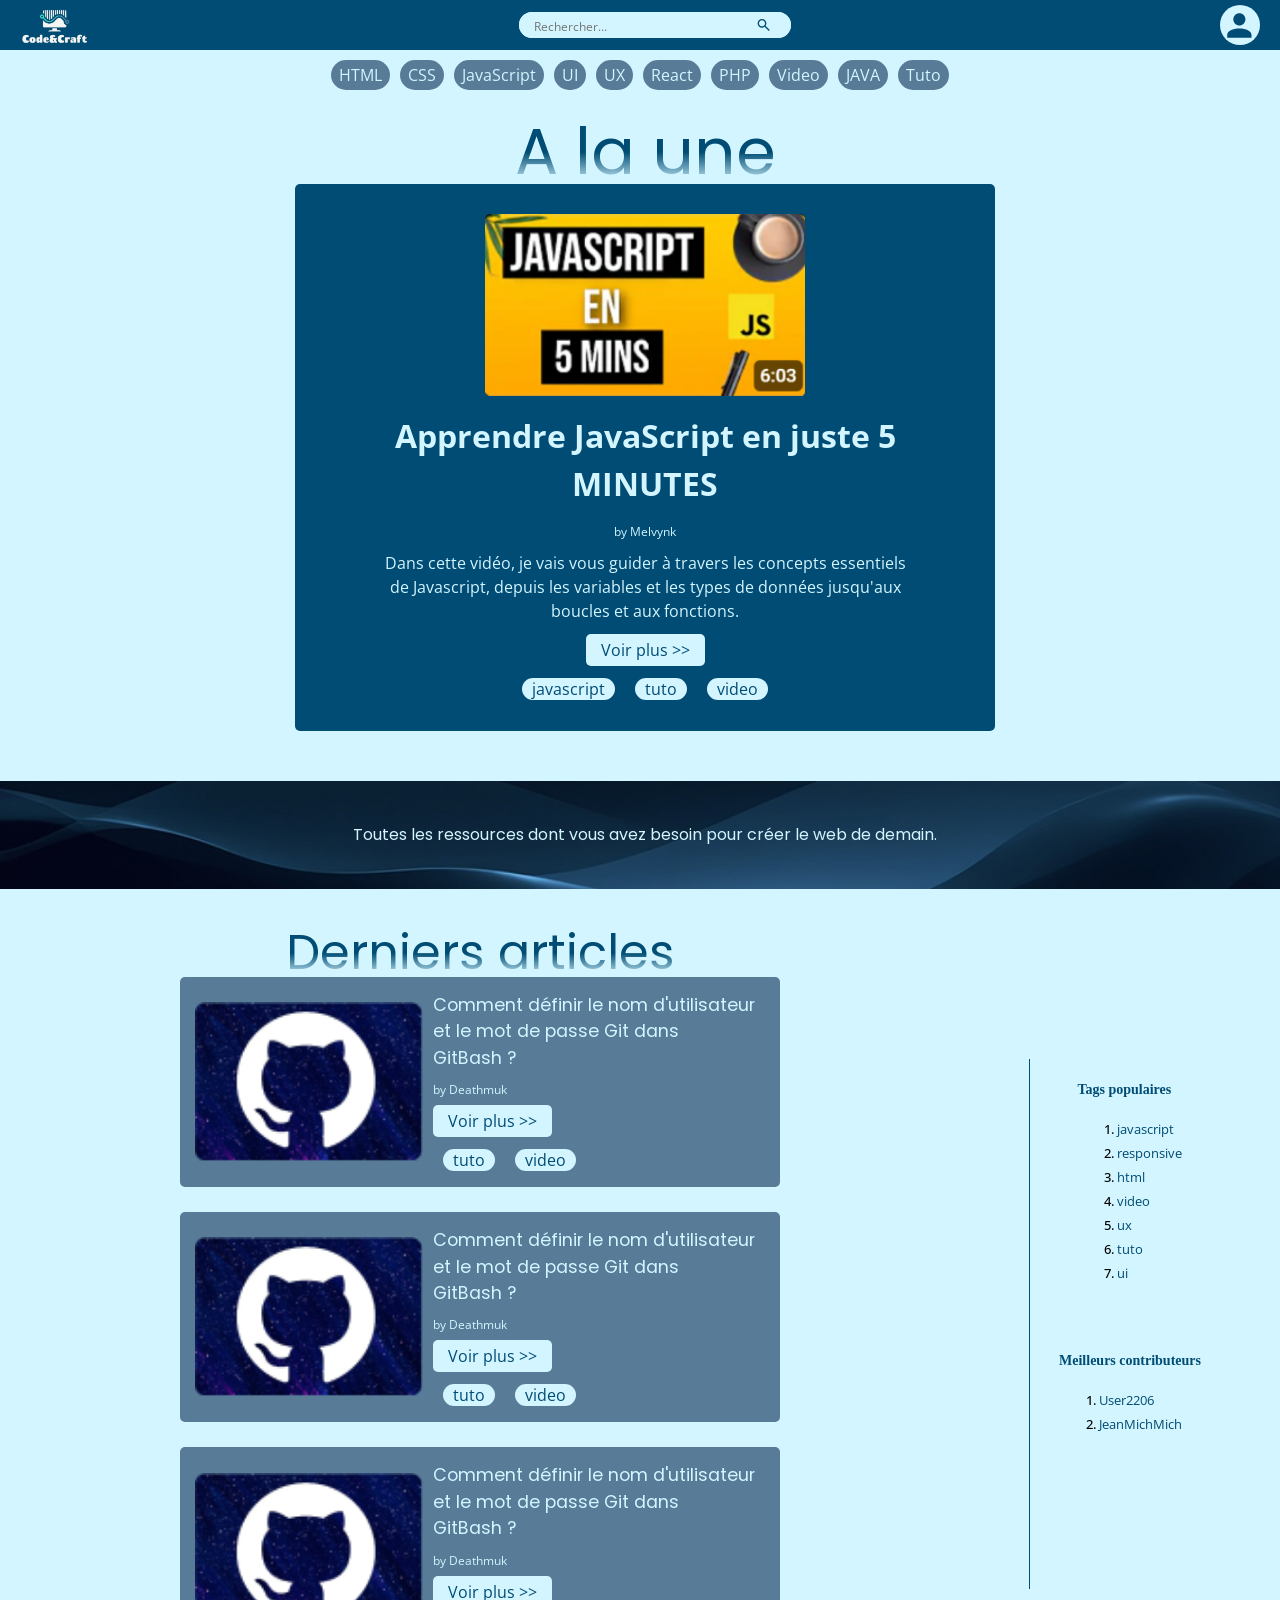
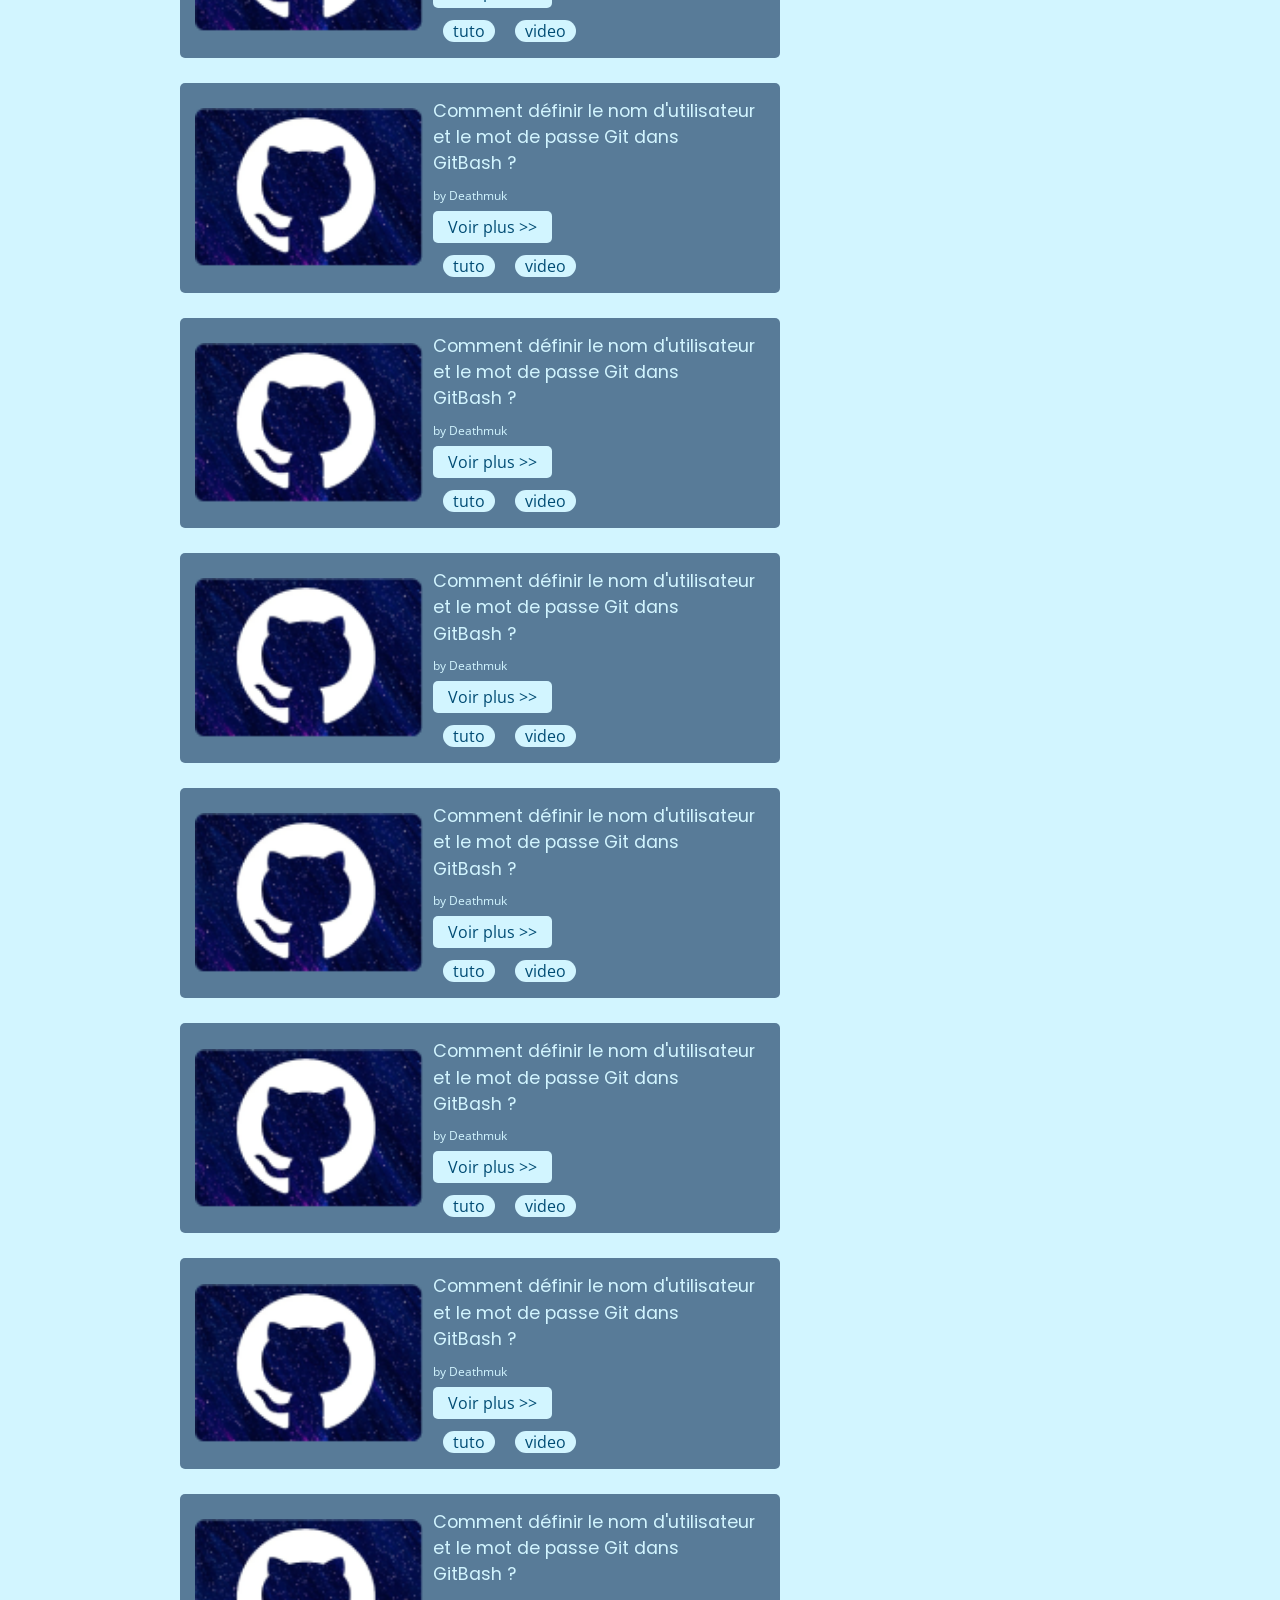
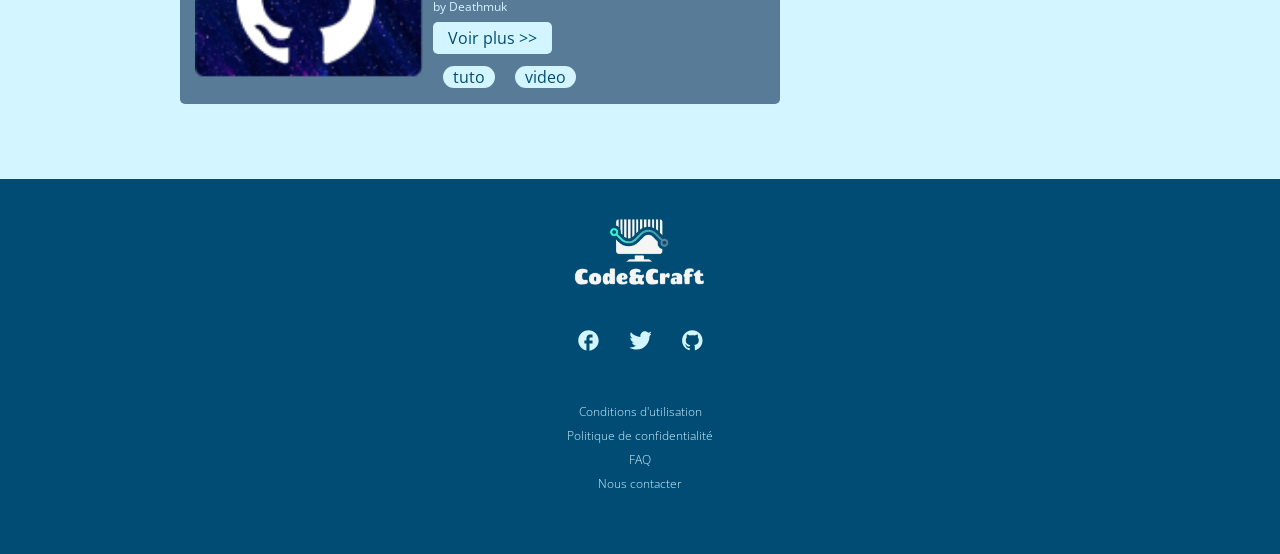
==== commit a9ce04dc: "new user modal" ====
--- a/index.html
+++ b/index.html
@@ -7,7 +7,7 @@
     <link rel="stylesheet" href="styles.css">
     <link href="https://fonts.googleapis.com/css2?family=Barlow:ital,wght@0,100;0,200;0,300;0,400;0,500;0,600;0,700;0,800;0,900;1,100;1,200;1,300;1,400;1,500;1,600;1,700;1,800;1,900&family=DM+Serif+Display:ital@0;1&family=Fraunces:ital,opsz,wght@0,9..144,100..900;1,9..144,100..900&family=Karla:ital,wght@0,200..800;1,200..800&family=Poppins:ital,wght@0,100;0,200;0,300;0,400;0,500;0,600;0,700;0,800;0,900;1,100;1,200;1,300;1,400;1,500;1,600;1,700;1,800;1,900&display=swap" rel="stylesheet">
     <link href="https://fonts.googleapis.com/css2?family=Barlow:ital,wght@0,100;0,200;0,300;0,400;0,500;0,600;0,700;0,800;0,900;1,100;1,200;1,300;1,400;1,500;1,600;1,700;1,800;1,900&family=DM+Serif+Display:ital@0;1&family=Fraunces:ital,opsz,wght@0,9..144,100..900;1,9..144,100..900&family=Karla:ital,wght@0,200..800;1,200..800&family=Open+Sans:ital,wght@0,300..800;1,300..800&family=Poppins:ital,wght@0,100;0,200;0,300;0,400;0,500;0,600;0,700;0,800;0,900;1,100;1,200;1,300;1,400;1,500;1,600;1,700;1,800;1,900&display=swap" rel="stylesheet">
-    <title>Document</title>
+    <title>Code&Craft - Home</title>
 </head>
 
 
@@ -29,11 +29,6 @@
             </button>
         </form>
         <div class="top-logos">
-            <div class="notif-logo">
-                <svg class="user-only" width="26" height="26" viewBox="0 0 26 26" fill="none" xmlns="http://www.w3.org/2000/svg">
-                    <path d="M5.49996 10.5v3.75a1.249966 1.249966 0 0 1-.1325.56L3.77496 18H22.23l-1.595-3.19c-.088-.1736-.1343-.3654-.135-.56V10.5c0-1.98912-.7902-3.89678-2.1967-5.3033C16.8967 3.79018 14.9891 3 13 3c-1.9892 0-3.89682.79018-5.30334 2.1967-1.40653 1.40652-2.1967 3.31418-2.1967 5.3033Zm2.5 10h-6.25c-.21316 0-.42278-.0545-.60893-.1584a1.249274 1.249274 0 0 1-.454643-.4349c-.111983-.1814-.175722-.3884-.185161-.6013a1.250134 1.250134 0 0 1 .131232-.6154l2.367502-4.735V10.5c0-2.65216 1.05357-5.1957 2.92893-7.07107C7.80425 1.55357 10.3478.5 13 .5c2.6521 0 5.1957 1.05357 7.071 2.92893C21.9464 5.3043 23 7.84784 23 10.5v3.455l2.3675 4.735c.0955.1906.1406.4024.1312.6154-.0094.2129-.0732.4199-.1852.6013-.112.1814-.2685.3311-.4546.4349-.1862.1039-.3958.1584-.6089.1584H18c0 1.3261-.5268 2.5979-1.4645 3.5355C15.5978 24.9732 14.326 25.5 13 25.5c-1.3261 0-2.5979-.5268-3.53558-1.4645-.93768-.9376-1.46446-2.2094-1.46446-3.5355Zm7.50004 0h-5c0 .663.2634 1.2989.7322 1.7678C11.701 22.7366 12.3369 23 13 23c.663 0 1.2989-.2634 1.7677-.7322.4689-.4689.7323-1.1048.7323-1.7678Z" fill="#fff"/>
-                </svg>
-            </div>
             <div class="user-logo">
                 <svg id="user-img" width="30" height="30" viewBox="0 0 34 34" fill="none" xmlns="http://www.w3.org/2000/svg">
                     <path d="M16.8204.333374c2.1898 0 4.2898.877976 5.8382 2.440776 1.5484 1.5628 2.4183 3.68242 2.4183 5.89256 0 2.21009-.8699 4.32979-2.4183 5.89259C21.1102 16.1221 19.0102 17 16.8204 17c-2.1898 0-4.2899-.8779-5.8383-2.4407-1.54837-1.5628-2.41825-3.6825-2.41825-5.89259 0-2.21014.86988-4.32976 2.41825-5.89256 1.5484-1.5628 3.6485-2.440776 5.8383-2.440776Zm0 20.833326c9.1235 0 16.5131 3.7292 16.5131 8.3333v4.1667H.307312V29.5c0-4.6041 7.389598-8.3333 16.513088-8.3333Z" fill="#000"/>
@@ -79,6 +74,7 @@
                 <input type="text" id="username" name="username" required aria-describedby="username-help"><br><br>
                 <label for="password">Mot de passe</label> <br>
                 <input type="password" id="password" name="password" required aria-describedby="password-help"><br><br>
+                <a href="newpassword.html">Mot de passe oublié ?</a>
                 <button id="connect-button" type="submit" aria-label="Se connecter">Se connecter</button>
             </form>
             <button id="annul" aria-label="Annuler">Annuler</button>
@@ -90,33 +86,26 @@
 
 
     <div id="user-panel" class="user-only" role="region" aria-label="user-panel-title">
-        <div class="user-action">   
-            <div class="action-logo" role="button" aria-label="Contribuer">
+        <ul class="user-action">   
+            <li><a href="notifs.html"><div class="action-logo" role="button" aria-label="Notifications">
+                <figure><svg width="35" height="35" viewBox="0 0 25 28" fill="none" xmlns="http://www.w3.org/2000/svg"><path d="M5.49996 10.5v3.75a1.249966 1.249966 0 0 1-.1325.56L3.77496 18H22.23l-1.595-3.19c-.088-.1736-.1343-.3654-.135-.56V10.5c0-1.98912-.7902-3.89678-2.1967-5.3033C16.8967 3.79018 14.9891 3 13 3c-1.9892 0-3.89682.79018-5.30334 2.1967-1.40653 1.40652-2.1967 3.31418-2.1967 5.3033Zm2.5 10h-6.25c-.21316 0-.42278-.0545-.60893-.1584a1.249274 1.249274 0 0 1-.454643-.4349c-.111983-.1814-.175722-.3884-.185161-.6013a1.250134 1.250134 0 0 1 .131232-.6154l2.367502-4.735V10.5c0-2.65216 1.05357-5.1957 2.92893-7.07107C7.80425 1.55357 10.3478.5 13 .5c2.6521 0 5.1957 1.05357 7.071 2.92893C21.9464 5.3043 23 7.84784 23 10.5v3.455l2.3675 4.735c.0955.1906.1406.4024.1312.6154-.0094.2129-.0732.4199-.1852.6013-.112.1814-.2685.3311-.4546.4349-.1862.1039-.3958.1584-.6089.1584H18c0 1.3261-.5268 2.5979-1.4645 3.5355C15.5978 24.9732 14.326 25.5 13 25.5c-1.3261 0-2.5979-.5268-3.53558-1.4645-.93768-.9376-1.46446-2.2094-1.46446-3.5355Zm7.50004 0h-5c0 .663.2634 1.2989.7322 1.7678C11.701 22.7366 12.3369 23 13 23c.663 0 1.2989-.2634 1.7677-.7322.4689-.4689.7323-1.1048.7323-1.7678Z" fill="#fff"/>
+                </svg></figure>
+                <figcaption>Notifications</figcaption>
+            </div></a></li>
+            <li><a href="newarticle.html"><div class="action-logo" role="button" aria-label="Contribuer">
                 <figure><svg width="35" height="35" viewBox="0 0 28 23" fill="none" xmlns="http://www.w3.org/2000/svg"><path d="M14.625 21H3.375c-.49728 0-.97419-.1975-1.32583-.5492C1.69754 20.0992 1.5 19.6223 1.5 19.125V2.875c0-.49728.19754-.97419.54917-1.32583C2.40081 1.19754 2.87772 1 3.375 1h21.25c.4973 0 .9742.19754 1.3258.54917.3517.35164.5492.82855.5492 1.32583v8.7131" stroke="#fff" stroke-width="2" stroke-linecap="round" stroke-linejoin="round"/><path d="M1.5 2.875c0-.49728.19754-.97419.54917-1.32583C2.40081 1.19754 2.87772 1 3.375 1h21.25c.4973 0 .9742.19754 1.3258.54917.3517.35164.5492.82855.5492 1.32583V8.5h-25V2.875Z" fill="#fff" stroke="#fff" stroke-width="2"/><path d="M19 17.875h7.5m-3.75-3.75v7.5" stroke="#fff" stroke-width="2" stroke-linecap="round" stroke-linejoin="round"/><path d="M4 4.75c0-.69036.55964-1.25 1.25-1.25s1.25.55964 1.25 1.25S5.94036 6 5.25 6 4 5.44036 4 4.75ZM7.75 4.75c0-.69036.55964-1.25 1.25-1.25s1.25.55964 1.25 1.25S9.69036 6 9 6s-1.25-.55964-1.25-1.25Z" fill="#000"/></svg></figure>
                 <figcaption>Contribuer</figcaption>
-            </div>
-            <div class="action-logo"role="button" aria-label="Commenter">
-                <figure><svg width="35" height="35" viewBox="0 0 23 24" fill="none" xmlns="http://www.w3.org/2000/svg"><path d="m11.5 17-6.25 6.25V17h-2.5c-1.375 0-2.5-1.125-2.5-2.5V3.25c0-1.375 1.125-2.5 2.5-2.5h17.5c1.375 0 2.5 1.125 2.5 2.5V14.5c0 1.375-1.125 2.5-2.5 2.5H11.5Z" fill="#587B98"/></svg></figure>
-                <figcaption>Commenter</figcaption>
-            </div>
-            <div class="action-logo" role="button" aria-label="Valider">
-                <figure><svg width="35" height="35" viewBox="0 0 25 28" fill="none" xmlns="http://www.w3.org/2000/svg"><path d="M3.565 5.7388c.16996-.17794.26314-.41556.25945-.6616-.0037-.24603-.10397-.48075-.27919-.65351-.17522-.17276-.41133-.2697-.6574-.26992-.24606-.00021-.48234.09633-.65786.26878L3.565 5.7388ZM8 3.4713l-.6675-.6575c-.17253.17536-.26922.4115-.26922.6575s.09669.48214.26922.6575L8 3.4713Zm1.52 2.87875a.937513.937513 0 0 0 .6635.29019.937607.937607 0 0 0 .3632-.06705c.1155-.04621.2205-.11492.3091-.20213.0887-.08721.159-.19117.2071-.30584.0481-.11467.0728-.23775.0729-.36208a.938055.938055 0 0 0-.0727-.36213.938528.938528 0 0 0-.2068-.30596L9.52 6.35005Zm1.3363-4.4425a.938465.938465 0 0 0 .2068-.30597.937969.937969 0 0 0 .0727-.36212c-.0001-.12433-.0248-.247412-.0729-.362079-.0481-.114668-.1184-.218632-.2071-.305839-.0886-.087208-.1936-.155918-.3091-.20213a.937437.937437 0 0 0-.72409.011387A.937542.937542 0 0 0 9.52.59255l1.3363 1.315ZM24.6875 15c0-.2486-.0988-.487-.2746-.6629-.1758-.1758-.4143-.2746-.6629-.2746-.2486 0-.4871.0988-.6629.2746-.1758.1759-.2746.4143-.2746.6629h1.875Zm-1.95-4.9462c.0071.123.0383.2433.0918.3542.0536.1109.1285.2101.2204.2921.092.0819.1991.145.3154.1855.1163.0405.2395.0578.3624.0507.123-.0071.2433-.0383.3542-.0918.1109-.0536.2101-.1285.2921-.2204.0819-.092.145-.1991.1855-.3154.0405-.1163.0578-.2394.0507-.3624l-1.8725.1075ZM12.5 25.3125c-2.67875 0-4.59125-.0024-6.045-.1999-1.425-.195-2.26875-.5625-2.89-1.1926L2.23 25.2351c1.025 1.0424 2.3325 1.5112 3.97125 1.735 1.61.2187 3.675.2174 6.29875.2174v-1.875ZM.312501 14.8288c0 2.6662-.0025 4.7588.21375 6.3888.22 1.6562.678749 2.9774 1.703749 4.0175L3.565 23.92c-.6225-.6325-.9875-1.4949-1.18-2.9475-.195-1.48-.1975-3.425-.1975-6.1437H.312501ZM12.5 27.1875c2.625 0 4.6888.0026 6.3-.2174 1.6375-.225 2.9438-.6926 3.97-1.735L21.435 23.92c-.6212.6301-1.4637.9976-2.89 1.1926-1.4537.1975-3.3662.1999-6.045.1999v1.875Zm0-22.8412c2.6788 0 4.5913.00125 6.045.2 1.425.195 2.2688.5625 2.89 1.1925l1.335-1.31625c-1.025-1.04125-2.3325-1.51-3.9712-1.73375-1.61-.22-3.675-.2175-6.2988-.2175v1.875ZM2.1875 14.8288c0-2.7175.0025-4.6625.1975-6.1425.1925-1.45375.5575-2.315 1.18-2.9475L2.23 4.42255c-1.025 1.04-1.483749 2.3625-1.703749 4.0175-.21625 1.63125-.21375 3.72375-.21375 6.38875H2.1875ZM12.5 2.4713c-1.7687 0-3.275 0-4.5475.06375l.095 1.8725C9.2625 4.3463 10.715 4.3463 12.5 4.3463v-1.875ZM7.3325 4.1288 9.52 6.35005l1.3363-1.315L8.66875 2.8138 7.3325 4.1288Zm1.335 0 2.1875-2.22125L9.52.59255 7.3325 2.8138l1.335 1.315ZM22.8125 15c0 2.6588-.0062 4.5663-.2037 6.0175-.1938 1.425-.5575 2.2751-1.175 2.9025l1.3362 1.3151c1.0125-1.0288 1.4738-2.3325 1.6963-3.9638.2187-1.6062.2212-3.6612.2212-6.2713h-1.875ZM24.61 9.9463c-.1375-2.39125-.5275-4.19125-1.84-5.52375L21.435 5.7388c.8.8125 1.1688 2 1.3025 4.315l1.8725-.1075Z" fill="#587B98"/><path d="m8.125 15.625 2.5 2.5 6.25-6.25" stroke="#587B98" stroke-width="1.5" stroke-linecap="round" stroke-linejoin="round"/></svg></figure>
-                <figcaption>Valider</figcaption>
-            </div>
-        </div>
-        <p>Préférences utilisateur</p>
-        <ul class="user-links">
-            <li><a href="" aria-label="changer adresse mail">Changer l'adresse mail</a></li>
-            <li><a href="" aria-label="changer mot de passe">Changer le mot de passe</a></li>
-            <li><a href="" aria-label="changer photo de profil">Changer la photo de profil</a></li>
+            </div></a></li>
+            <li><a href="favorites.html"><div class="action-logo" role="button" aria-label="Favorites">
+                <figure><svg width="35" height="35" viewBox="0 0 25 24" fill="none" xmlns="http://www.w3.org/2000/svg"><path d="M20.1275.442552c2.5714 0 3.8775 1.253568 3.9284 3.738748l.0016.15322V19.6661c0 2.5345-1.2536 3.8395-3.7741 3.8904l-.1554.0016H4.88428c-2.55911 0-3.888753-1.2418-3.940717-3.7377l-.001607-.1543V4.33398c0-2.54679 1.278214-3.839999 3.787504-3.890356l.15535-.001607L20.1275.442552ZM20.09 2.4638H4.92231c-1.215 0-1.9125.62357-1.95643 1.84715l-.00214.12428V19.5643c0 1.2638.65893 1.9275 1.83911 1.9693l.11946.0022H20.09c1.2027 0 1.9002-.6236 1.9441-1.8472l.0021-.1243V4.43577c0-1.26375-.6589-1.9275-1.8278-1.96929L20.09 2.4638Zm-4.9114 14.8934c.2841 0 .5566.1129.7576.3138.2009.2009.3138.4735.3138.7576 0 .2842-.1129.5567-.3138.7576-.201.201-.4735.3139-.7576.3139H5.53571c-.28417 0-.55669-.1129-.75762-.3139-.20093-.2009-.31381-.4734-.31381-.7576 0-.2841.11288-.5567.31381-.7576.20093-.2009.47345-.3138.75762-.3138h9.64289Zm4.2857-3.75c.2841 0 .5567.1129.7576.3138.2009.2009.3138.4735.3138.7576 0 .2842-.1129.5567-.3138.7576-.2009.201-.4735.3139-.7576.3139H5.53571c-.28417 0-.55669-.1129-.75762-.3139-.20093-.2009-.31381-.4734-.31381-.7576 0-.2841.11288-.5567.31381-.7576.20093-.2009.47345-.3138.75762-.3138H19.4643ZM5.05356 4.62809c.78482-.88125 2.06572-.885 2.84465-.01072l.12857.1484.10607.13285.08678.11572.09643.13875.08357.14036.03911-.06965.06804-.10714.0675-.09643.04125-.05518.0975-.12535.05732-.06965.13178-.15268c.77572-.8716 2.05927-.87053 2.84467.01072.7853.88125.7607 2.25107.0091 3.19339l-.1629.19661-.2014.23036-.2314.25553-.3836.4125-.4018.42161-.5132.52768-.36268.36373-.27429.2663-.06696.061c-.55875.4934-.94339.4806-1.45714.0515l-.09643-.0847-.12697-.1205-.43285-.42805-.47733-.48428-.51535-.53572-.2025-.21589-.28661-.31125-.25446-.28607-.14465-.17089c-.04428-.05358-.0841-.1034-.11946-.14947-.77357-1.00446-.77518-2.31214.00964-3.19339Z" fill="#fff"/></svg></figure>
+                <figcaption>Favoris</figcaption>
+            </div></a></li>
+            <li><a href="param.html"><div class="action-logo" role="button" aria-label="Parametres">
+                <figure><svg width="35" height="35" viewBox="0 0 25 28" fill="none" xmlns="http://www.w3.org/2000/svg"><path d="m8.25 20-.4-3.2c-.21667-.0833-.42067-.1833-.612-.3-.19134-.1167-.379-.2417-.563-.375L3.7 17.375l-2.750003-4.75L3.525 10.675c-.01667-.1167-.025-.229-.025-.337v-.675c0-.10867.00833-.22133.025-.338L.949997 7.375 3.7 2.625l2.975 1.25c.18333-.13333.375-.25833.575-.375.2-.11667.4-.21667.6-.3l.4-3.2h5.5l.4 3.2c.2167.08333.421.18333.613.3s.3793.24167.562.375l2.975-1.25 2.75 4.75-2.575 1.95c.0167.11667.025.22933.025.338v.674c0 .1087-.0167.2213-.05.338l2.575 1.95-2.75 4.75-2.95-1.25c-.1833.1333-.375.2583-.575.375-.2.1167-.4.2167-.6.3l-.4 3.2h-5.5Zm2.8-6.5c.9667 0 1.7917-.3417 2.475-1.025.6833-.6833 1.025-1.5083 1.025-2.475 0-.96667-.3417-1.79167-1.025-2.475-.6833-.68333-1.5083-1.025-2.475-1.025-.9833 0-1.81267.34167-2.488 1.025C7.88666 8.20833 7.54933 9.03333 7.55 10c.00066.9667.33833 1.7917 1.013 2.475.67466.6833 1.5037 1.025 2.487 1.025Z" fill="#fff"/></svg></svg></figure>
+                <figcaption>Paramètres</figcaption>
+            </div></a></li>
         </ul>
-        <p>Gestion des notifications</p>
-        <ul class="user-links">
-            <li><a href="" aria-label="activer notifications">Activer les notifications</a></li>
-            <li><a href="" aria-label="nouvelle ressource à evaluer">Nouvelle ressource à évaluer</a></li>
-            <li><a href="" aria-label="statut des ressources">Statut de vos ressources</a></li>
-            <li><a href="" aria-label="nouveau commentaire">Nouveau commentaire</a></li>
-        </ul>
+
         <button id="disconnect-button" role="button" aria-label="Se déconnecter">Se déconnecter</button>
     </div>
     
@@ -155,124 +144,124 @@
             <div class="cards-container">
                 <article class="card-container">
                     <div class="card">
-                        <div class="card-img"><img src="./src/img/banner-github-mobil.png" alt=""></div>
-                        <div class="card-txt">    
-                            <h3 class="card-title">Comment définir le nom d'utilisateur et le mot de passe Git dans GitBash ?</h3>
-                            <p class="card-author">by Deathmuk</p>
-                            <a class="see-more" href="article.html">Voir plus  >></a>
-                            <div class="card-tags">
-                                <span><a href="">tuto</a></span>
-                                <span><a href="">video</a></span></div>
-                        </div>
-                    </div>
-                </article>
-                <article class="card-container">
-                    <div class="card">
-                        <div class="card-img"><img src="./src/img/banner-github-mobil.png" alt=""></div>
-                        <div class="card-txt">    
-                            <h3 class="card-title">Comment définir le nom d'utilisateur et le mot de passe Git dans GitBash ?</h3>
-                            <p class="card-author">by Deathmuk</p>
-                            <a class="see-more" href="article.html">Voir plus  >></a>
-                            <div class="card-tags">
-                                <span><a href="">tuto</a></span>
-                                <span><a href="">video</a></span></div>
-                        </div>
-                    </div>
-                </article>
-                <article class="card-container">
-                    <div class="card">
-                        <div class="card-img"><img src="./src/img/banner-github-mobil.png" alt=""></div>
-                        <div class="card-txt">    
-                            <h3 class="card-title">Comment définir le nom d'utilisateur et le mot de passe Git dans GitBash ?</h3>
-                            <p class="card-author">by Deathmuk</p>
-                            <a class="see-more" href="article.html">Voir plus  >></a>
-                            <div class="card-tags">
-                                <span><a href="">tuto</a></span>
-                                <span><a href="">video</a></span></div>
-                        </div>
-                    </div>
-                </article>
-                <article class="card-container">
-                    <div class="card">
-                        <div class="card-img"><img src="./src/img/banner-github-mobil.png" alt=""></div>
-                        <div class="card-txt">    
-                            <h3 class="card-title">Comment définir le nom d'utilisateur et le mot de passe Git dans GitBash ?</h3>
-                            <p class="card-author">by Deathmuk</p>
-                            <a class="see-more" href="article.html">Voir plus  >></a>
-                            <div class="card-tags">
-                                <span><a href="">tuto</a></span>
-                                <span><a href="">video</a></span></div>
-                        </div>
-                    </div>
-                </article>
-                <article class="card-container">
-                    <div class="card">
-                        <div class="card-img"><img src="./src/img/banner-github-mobil.png" alt=""></div>
-                        <div class="card-txt">    
-                            <h3 class="card-title">Comment définir le nom d'utilisateur et le mot de passe Git dans GitBash ?</h3>
-                            <p class="card-author">by Deathmuk</p>
-                            <a class="see-more" href="article.html">Voir plus  >></a>
-                            <div class="card-tags">
-                                <span><a href="">tuto</a></span>
-                                <span><a href="">video</a></span></div>
-                        </div>
-                    </div>
-                </article>
-                <article class="card-container">
-                    <div class="card">
-                        <div class="card-img"><img src="./src/img/banner-github-mobil.png" alt=""></div>
-                        <div class="card-txt">    
-                            <h3 class="card-title">Comment définir le nom d'utilisateur et le mot de passe Git dans GitBash ?</h3>
-                            <p class="card-author">by Deathmuk</p>
-                            <a class="see-more" href="article.html">Voir plus  >></a>
-                            <div class="card-tags">
-                                <span><a href="">tuto</a></span>
-                                <span><a href="">video</a></span></div>
-                        </div>
-                    </div>
-                </article>
-                <article class="card-container">
-                    <div class="card">
-                        <div class="card-img"><img src="./src/img/banner-github-mobil.png" alt=""></div>
-                        <div class="card-txt">    
-                            <h3 class="card-title">Comment définir le nom d'utilisateur et le mot de passe Git dans GitBash ?</h3>
-                            <p class="card-author">by Deathmuk</p>
-                            <a class="see-more" href="article.html">Voir plus  >></a>
-                            <div class="card-tags">
-                                <span><a href="">tuto</a></span>
-                                <span><a href="">video</a></span></div>
-                        </div>
-                    </div>
-                </article>
-                <article class="card-container">
-                    <div class="card">
-                        <div class="card-img"><img src="./src/img/banner-github-mobil.png" alt=""></div>
-                        <div class="card-txt">    
-                            <h3 class="card-title">Comment définir le nom d'utilisateur et le mot de passe Git dans GitBash ?</h3>
-                            <p class="card-author">by Deathmuk</p>
-                            <a class="see-more" href="article.html">Voir plus  >></a>
-                            <div class="card-tags">
-                                <span><a href="">tuto</a></span>
-                                <span><a href="">video</a></span></div>
-                        </div>
-                    </div>
-                </article>
-                <article class="card-container">
-                    <div class="card">
-                        <div class="card-img"><img src="./src/img/banner-github-mobil.png" alt=""></div>
-                        <div class="card-txt">    
-                            <h3 class="card-title">Comment définir le nom d'utilisateur et le mot de passe Git dans GitBash ?</h3>
-                            <p class="card-author">by Deathmuk</p>
-                            <a class="see-more" href="article.html">Voir plus  >></a>
-                            <div class="card-tags">
-                                <span><a href="">tuto</a></span>
-                                <span><a href="">video</a></span></div>
-                        </div>
-                    </div>
-                </article>
-                <article class="card-container">
-                    <div class="card">
-                        <div class="card-img"><img src="./src/img/banner-github-mobil.png" alt=""></div>
+                        <div><img class="card-img" src="./src/img/banner-github-mobil.png" alt=""></div>
+                        <div class="card-txt">    
+                            <h3 class="card-title">Comment définir le nom d'utilisateur et le mot de passe Git dans GitBash ?</h3>
+                            <p class="card-author">by Deathmuk</p>
+                            <a class="see-more" href="article.html">Voir plus  >></a>
+                            <div class="card-tags">
+                                <span><a href="">tuto</a></span>
+                                <span><a href="">video</a></span></div>
+                        </div>
+                    </div>
+                </article>
+                <article class="card-container">
+                    <div class="card">
+                        <div><img  class="card-img" src="./src/img/banner-github-mobil.png" alt=""></div>
+                        <div class="card-txt">    
+                            <h3 class="card-title">Comment définir le nom d'utilisateur et le mot de passe Git dans GitBash ?</h3>
+                            <p class="card-author">by Deathmuk</p>
+                            <a class="see-more" href="article.html">Voir plus  >></a>
+                            <div class="card-tags">
+                                <span><a href="">tuto</a></span>
+                                <span><a href="">video</a></span></div>
+                        </div>
+                    </div>
+                </article>
+                <article class="card-container">
+                    <div class="card">
+                        <div><img  class="card-img" src="./src/img/banner-github-mobil.png" alt=""></div>
+                        <div class="card-txt">    
+                            <h3 class="card-title">Comment définir le nom d'utilisateur et le mot de passe Git dans GitBash ?</h3>
+                            <p class="card-author">by Deathmuk</p>
+                            <a class="see-more" href="article.html">Voir plus  >></a>
+                            <div class="card-tags">
+                                <span><a href="">tuto</a></span>
+                                <span><a href="">video</a></span></div>
+                        </div>
+                    </div>
+                </article>
+                <article class="card-container">
+                    <div class="card">
+                        <div><img  class="card-img" src="./src/img/banner-github-mobil.png" alt=""></div>
+                        <div class="card-txt">    
+                            <h3 class="card-title">Comment définir le nom d'utilisateur et le mot de passe Git dans GitBash ?</h3>
+                            <p class="card-author">by Deathmuk</p>
+                            <a class="see-more" href="article.html">Voir plus  >></a>
+                            <div class="card-tags">
+                                <span><a href="">tuto</a></span>
+                                <span><a href="">video</a></span></div>
+                        </div>
+                    </div>
+                </article>
+                <article class="card-container">
+                    <div class="card">
+                        <div><img  class="card-img" src="./src/img/banner-github-mobil.png" alt=""></div>
+                        <div class="card-txt">    
+                            <h3 class="card-title">Comment définir le nom d'utilisateur et le mot de passe Git dans GitBash ?</h3>
+                            <p class="card-author">by Deathmuk</p>
+                            <a class="see-more" href="article.html">Voir plus  >></a>
+                            <div class="card-tags">
+                                <span><a href="">tuto</a></span>
+                                <span><a href="">video</a></span></div>
+                        </div>
+                    </div>
+                </article>
+                <article class="card-container">
+                    <div class="card">
+                        <div><img  class="card-img" src="./src/img/banner-github-mobil.png" alt=""></div>
+                        <div class="card-txt">    
+                            <h3 class="card-title">Comment définir le nom d'utilisateur et le mot de passe Git dans GitBash ?</h3>
+                            <p class="card-author">by Deathmuk</p>
+                            <a class="see-more" href="article.html">Voir plus  >></a>
+                            <div class="card-tags">
+                                <span><a href="">tuto</a></span>
+                                <span><a href="">video</a></span></div>
+                        </div>
+                    </div>
+                </article>
+                <article class="card-container">
+                    <div class="card">
+                        <div><img class="card-img" src="./src/img/banner-github-mobil.png" alt=""></div>
+                        <div class="card-txt">    
+                            <h3 class="card-title">Comment définir le nom d'utilisateur et le mot de passe Git dans GitBash ?</h3>
+                            <p class="card-author">by Deathmuk</p>
+                            <a class="see-more" href="article.html">Voir plus  >></a>
+                            <div class="card-tags">
+                                <span><a href="">tuto</a></span>
+                                <span><a href="">video</a></span></div>
+                        </div>
+                    </div>
+                </article>
+                <article class="card-container">
+                    <div class="card">
+                        <div><img  class="card-img" src="./src/img/banner-github-mobil.png" alt=""></div>
+                        <div class="card-txt">    
+                            <h3 class="card-title">Comment définir le nom d'utilisateur et le mot de passe Git dans GitBash ?</h3>
+                            <p class="card-author">by Deathmuk</p>
+                            <a class="see-more" href="article.html">Voir plus  >></a>
+                            <div class="card-tags">
+                                <span><a href="">tuto</a></span>
+                                <span><a href="">video</a></span></div>
+                        </div>
+                    </div>
+                </article>
+                <article class="card-container">
+                    <div class="card">
+                        <div><img  class="card-img" src="./src/img/banner-github-mobil.png" alt=""></div>
+                        <div class="card-txt">    
+                            <h3 class="card-title">Comment définir le nom d'utilisateur et le mot de passe Git dans GitBash ?</h3>
+                            <p class="card-author">by Deathmuk</p>
+                            <a class="see-more" href="article.html">Voir plus  >></a>
+                            <div class="card-tags">
+                                <span><a href="">tuto</a></span>
+                                <span><a href="">video</a></span></div>
+                        </div>
+                    </div>
+                </article>
+                <article class="card-container">
+                    <div class="card">
+                        <div><img  class="card-img" src="./src/img/banner-github-mobil.png" alt=""></div>
                         <div class="card-txt">    
                             <h3 class="card-title">Comment définir le nom d'utilisateur et le mot de passe Git dans GitBash ?</h3>
                             <p class="card-author">by Deathmuk</p>
@@ -331,11 +320,10 @@
                 <a href="" aria-label="GitHub"><svg width="22" height="23" viewBox="0 0 16 15" fill="none" xmlns="http://www.w3.org/2000/svg"><path d="M8.22235.09259a7.407348 7.407348 0 0 0-2.83469.563856A7.407362 7.407362 0 0 0 2.98452 2.26217C1.59536 3.65133.814941 5.53543.814941 7.5c0 3.2741 2.125929 6.0519 5.066669 7.037.37037.0593.48889-.1703.48889-.3703v-1.2519c-2.05185.4445-2.48889-.9926-2.48889-.9926-.34074-.8592-.82222-1.0889-.82222-1.0889-.67408-.4592.05185-.4444.05185-.4444.74074.0518 1.13333.763 1.13333.763.64445 1.1259 1.73333.7925 2.15556.6148.06666-.4815.25926-.8074.46666-.9926-1.64444-.1852-3.37037-.82225-3.37037-3.64447 0-.82222.28148-1.48148.76297-2.00741-.07408-.18518-.33334-.95556.07407-1.95556 0 0 .62222-.2 2.03704.75556.58518-.16296 1.22222-.24444 1.85185-.24444.62963 0 1.26667.08148 1.85185.24444 1.4148-.95556 2.037-.75556 2.037-.75556.4074 1 .1482 1.77038.0741 1.95556.4815.52593.763 1.18519.763 2.00741 0 2.82963-1.7334 3.45187-3.38521 3.63707.26667.2296.51111.6814.51111 1.3703v2.0297c0 .2.1185.437.4963.3703 2.9407-.9926 5.0593-3.7629 5.0593-7.037 0-.97276-.1916-1.93599-.5639-2.83469-.3723-.89871-.9179-1.7153-1.6057-2.40314-.6879-.68784-1.5045-1.23347-2.4032-1.605724A7.407187 7.407187 0 0 0 8.22235.09259Z" fill="#000"/></svg></a>
             </div>
             <ul class="footer-links">
-                <li ><a href="">Conditions d'utilisation</a></li>
-                <li><a href="">Politique de confidentialité</a></li>
-                <li><a href="">Mentions légales</a></li>
-                <li><a href="">FAQ</a></li>
-                <li><a href="">Contact</a></li>
+                <li><a href="terms.html">Conditions d'utilisation</a></li>
+                <li><a href="privacy.html">Politique de confidentialité</a></li>
+                <li><a href="faq.html">FAQ</a></li>
+                <li><a href="contact.html">Nous contacter</a></li>
             </ul>
         </div>
         <div class="fixed-footer">
--- a/styles.css
+++ b/styles.css
@@ -358,7 +358,7 @@
     background-color: var(--dark);
     width: 280px;
     padding: 0 20px;
-    height: 275px;
+    height: auto;
     top: 50px;
     right: 0;
     justify-content: space-evenly;
@@ -379,6 +379,19 @@
     margin: 0 10px;
 }
 
+#login form a{
+    text-decoration: none;
+    color: var(--light);
+    font-size: 0.8rem;
+}
+
+#login form a:hover{
+    color: var(--cta);
+    font-weight: 500;
+}
+
+
+
 #login input{
     width: 150px;
     height: 25px;
@@ -388,7 +401,7 @@
 }
 
 #login button{
-    margin: 20px 0 0 0;
+    margin-top: 10px;
     width: 120px;
     height: 32px;
     font-size: .875rem;
@@ -406,6 +419,7 @@
 }
 
 #login #annul{
+    margin-bottom: 20px;
     height: 20px;
     width: 80px;
     font-size: .75rem;
@@ -430,14 +444,14 @@
 /* USER PANEL */
 #user-panel{
     display:none;
+    position: fixed;
     flex-direction: column;
-    position: fixed;
     top: 50px;
     right: 0;
-    width: 350px;
-    height: 500px;
+    width: auto;
+    height: auto;
     background-color: var(--dark);
-    padding:40px 0 20px;
+    padding:40px 30px 10px;
     text-align: center;
     border: 1px solid var(--light);
     border-radius: 25px;
@@ -445,26 +459,25 @@
 }
 
 #user-panel.active{
-    display: flex;
-}
-
-#user-panel .user-action{
-    display: flex;
-    flex-direction: row;
-    margin: 30px auto;
-    justify-content: space-around;
-    cursor: pointer;
-}
-
-
-
-#user-panel .user-action{
-    margin: 10px;
-}
-
+    display: block;
+}
+
+#user-panel .user-action li{
+    border-radius: 5px;
+    padding: 10px;
+}
+
+#user-panel .user-action li:hover{
+    background: var(--cta);
+}
+
+#user-panel .user-action li a{
+    text-decoration: none;
+}
 
 #user-panel .action-logo figure svg path{
-    stroke: var(--primary);
+    height: 35px;
+    width: 35px;
 }
 
 #user-panel .action-logo figcaption{
@@ -473,35 +486,6 @@
     color: var(--light);
     font-weight: 500; 
 }
-
-
-#user-panel .user-action .action-logo:hover path{
-    fill: var(--cta);
-    stroke: var(--cta);
-}
-
-
-#user-panel p{
-    margin: 20px auto 10px;
-    font-size: 1.1rem;
-    font-family: var(--open);
-    color: var(--light);
-    font-weight: 500;
-}
-
-#user-panel a{
-    text-decoration: none;
-    font-size: 0.9rem;
-    font-family: var(--open);
-    color: var(--light);
-    font-weight: 300;
-}
-
-#user-panel a:hover{
-    color: var(--cta);
-    font-weight: 400;
-}
-
 
 
 #user-panel button{
@@ -518,7 +502,6 @@
 
 #user-panel button:hover{
     color: var(--dark);
-    border: solid 1px var(--light);
     background-color: var(--light);
 }
 
@@ -693,15 +676,17 @@
 }
 
 .card-container .card{
+    align-items: center;
     width: 100%;
     max-width: 600px;
     min-width: 350px;;
     height: auto;
     background-color: var(--primary);
-    display: flex;
     border-radius: 5px;
     margin-bottom: 25px;
     padding: 15px;
+    display: grid;
+    grid-template-columns: 40% 60%;
 }
 
 #articles-container .card-img {
@@ -709,12 +694,6 @@
     height: auto;
 }
 
-#articles-container .card-img img{
-    padding: 0 10px;
-    margin: 0 auto 15px;
-    width: 80%;
-
-}
 
 #articles-container .card-txt {
     margin: 0 10px;
@@ -964,6 +943,117 @@
 
 
 
+/* --------------- */
+/* REINIT PASSWORD */
+/* --------------- */
+#new-password{
+    width: 100%;
+    height: 100vw;
+    background: linear-gradient(to bottom, var(--primary), var(--light), var(--primary));
+}
+
+
+#reinit .logo{
+    height: 80px;
+    width: 145px;
+    z-index: 2;
+    margin: 100px auto 50px ;
+    border-radius: 10px;
+    box-shadow: 0 5px 5px 0 rgba(0,76,116,0.5);
+}
+
+
+#reinit .reinit-form{
+    margin: 15px;
+    display: flex;
+    flex-direction: column;
+    align-items: center;
+}
+
+
+#reinit .reinit-form h2{
+    margin: 15px auto;
+    color: var(--dark);
+    font-size: clamp(1.5rem, 3vw, 2rem);
+    text-align: center;
+}
+
+
+
+
+#reinit .reinit-form-part{
+    display: flex;
+    flex-direction: column;
+    justify-content:center;
+}
+
+#reinit .reinit-form-part label{
+    font-family: var(--open);
+    font-size: clamp(0.8rem, 2vw, 1.2rem);
+    margin-bottom: 5px;
+}
+
+#reinit .reinit-form-part input{
+  border-radius: 5px;
+  border: none;
+  width: 280px;
+  max-width: 400px;
+  margin-bottom: 15px;
+}
+
+#reinit .reinit-form-part input::placeholder{
+padding-left: 10px;
+font-family: var(--open);
+color: #587B98;
+font-size: 0.7rem;
+}
+
+#reinit .reinit-buttons{    
+    display: flex;
+    flex-direction: column;
+    padding: 10px;
+    justify-content: center;
+}
+
+#reinit-valid{
+    width: 215px;
+    height: 30px;
+    background: var(--light);
+    color: var(--dark);
+    border-radius: 5px;
+    border: none;
+    margin: 0 auto 15px;
+    cursor: pointer;
+}
+
+#reinit-valid:hover{
+    background: var(--cta);
+    color: var(--light);
+    font-weight: 500;
+}
+
+#back-home{
+    width: 130px;
+    height: 25px;
+    background: transparent;
+    text-decoration: none;
+    text-align: center;
+    line-height: 1.5625rem;
+    color: rgba(0, 76, 116, 0.7);
+    border-radius: 5px;
+    border: var(--light) 1px solid;
+    margin: 15px auto;
+    font-size: .75rem;
+    cursor: pointer;
+}
+
+#back-home:hover{
+    background: var(--light);
+    color: var(--dark);
+}
+
+
+
 
 
 
@@ -987,6 +1077,9 @@
 #ressource{
     margin-top: 50px;
     background: var(--primary);
+    border-radius: 4px;
+    position: relative;
+
 }
 
 #ressource .img-top{
@@ -995,6 +1088,22 @@
     max-width: 400px;
     margin: 0 auto 20px;
 }
+
+#ressource #favorite-svg{
+    position: absolute;
+    top: 30px;
+    left: 50px;
+}
+
+#ressource #favorite-svg path{
+    fill: var(--light);
+    stroke: var(--dark);
+}
+
+#ressource #favorite-svg:hover path{
+    fill: var(--cta);
+}
+
 
 #ressource .img-top img{
     width: 100%;
@@ -1068,6 +1177,7 @@
 .ressource-tags .tags a{
     text-decoration: none;
     font-family: var(--op);
+    margin: 0;
 }
 
 .ressource-tags .tags a:hover{
@@ -1080,7 +1190,8 @@
 .ressource-share .socials-svgs{
     display: flex;
     flex-direction: row;
-    justify-content: space-around;
+    justify-content: center;
+    gap: 15px;
 }
 
 .ressource-share svg{
@@ -1181,21 +1292,615 @@
 
 
 
-
-
-
-
-
-
-
-
-
-
-
-
-
-
-
+/* ----------------- */
+/*   NEW RESSOURCE   */
+/* ----------------- */
+#newarticle{
+    width: 100%;
+    padding-top: 70px;
+}
+
+#newarticle main{
+    max-width: 1000px;
+    margin: 0 auto;
+}
+
+
+#newressource{
+    margin-top: 50px;
+    background: var(--primary);
+    border-radius: 4px;
+}
+
+#newressource h1{
+    font-size: clamp(1.7rem, 3vw, 3rem);
+    color: var(--light);
+    padding: 20px 25px 0;
+    text-align: center;
+    font-family: var(--pop);
+}
+
+#newressource form div{
+    display: flex;
+    flex-direction: column;
+    margin : 30px auto;
+    padding: 0 30px;
+    max-width: 750px;
+}
+
+#newressource form div label{
+    color: var(--light);
+    font-size: clamp(1.2rem, 3vw, 1.6rem);
+    margin-bottom: 5px;
+    font-weight: 500;
+    font-family: var(--pop);
+}
+
+#newressource input, #newressource textarea, #newressource select{
+    border-radius: 4px;
+    border: none;
+}
+
+#newressource #article-img{
+    color: var(--light);
+}
+
+#newressource #img-help,
+#newressource #tags-help{
+    color: var(--light);
+    font-size: 0.7rem;
+}
+
+#newressource form button{
+    width: 300px;
+    height: 40px;
+    margin: 25px auto;
+    border-radius: 5px;
+    background-color: var(--light);
+    border: none;
+    color: var(--dark);
+    cursor: pointer;
+}
+
+#newressource form button:hover{
+    background-color: var(--cta);
+    color: var(--light);
+    font-weight: 500;
+}
+
+
+
+
+
+
+
+
+
+/* ---------- */
+/* VALIDATION */
+/* ---------- */
+#valid{
+    width: 100%;
+    padding-top: 70px;
+}
+
+#valid main{
+    max-width: 1000px;
+    margin: 0 auto;
+}
+
+
+#validation{
+    margin-top: 50px;
+    background: var(--primary);
+    border-radius: 4px;
+    text-align: center;
+}
+
+#validation .img-top{
+    padding-top: 80px;
+    width: 100%;
+    max-width: 400px;
+    margin: 0 auto 20px;
+}
+
+#validation .img-top img{
+    width: 100%;
+    padding: 0 30px;
+    border-radius: 5px;
+}
+
+#validation .ressource-title{
+    text-align: center;
+    font-family: var(--pop);
+    color: #fff;
+    font-size: clamp(1.5rem, 4vw, 3rem);
+    font-weight: 400;
+    margin: 10px auto 15px;
+    padding: 0 30px;
+    font-style: italic;
+
+}
+
+#validation .ressource-subtitle{
+    text-align: center;
+    font-family: var(--pop);
+    color: #fff;
+    font-size: clamp(1.25rem, 3vw, 1.5rem);
+    font-weight: 300;
+    margin: 30px auto;
+    padding: 0 30px;
+    font-style: italic;
+
+}
+
+#validation .ressource-txt{
+    text-align: left;
+    font-family: var(--op);
+    color: #fff;
+    font-size: clamp(0.8rem, 3vw, 1.2rem);
+    font-weight: 300;
+    margin: 50px auto 50px;
+    padding: 0 30px 30px;
+    font-style: italic;
+}
+
+#valid-section{
+    background: #fff;
+    max-width: 600px;
+    margin: 20px auto;
+    padding: 20px;
+    text-align:center ;
+}
+
+#valid-section h2{
+    text-align: center;
+    font-family: var(--pop);
+    font-size: clamp(2rem, 6vw, 3rem);
+    line-height: clamp(2rem, 6vw, 3rem);
+    font-weight: 400;
+    background: linear-gradient(180deg, rgba(0,76,116,1), rgba(0,76,116,1) 50%, rgba(0,76,116,0) 100%);
+    -webkit-background-clip: text;
+    -webkit-text-fill-color: transparent;
+    margin-top: 80px;
+}
+
+#valid-section div{
+    display: flex;
+    flex-direction: column;
+    margin: 15px auto;
+    /* padding: 0 30px; */
+}
+
+#valid-section label{
+    text-align: left;
+    margin: 5px;
+    color: var(--dark);
+}
+
+#valid-section .slider{
+    justify-content: center;
+    display: flex;
+}
+
+#valid-section .slider input{
+    width: 250px;
+    margin: 10px auto;
+}
+
+
+#valid-section textarea{
+    height: 150px;
+}
+
+
+#valid-section button{
+    width: 200px;
+    margin: 0 auto;
+    border-radius: 5px;
+    background-color: var(--light);
+    border: none;
+    color: var(--dark);
+    cursor: pointer;
+}
+
+#valid-section button:hover{
+    background-color: var(--cta);
+    color: var(--light);
+    font-weight: 500;
+}
+
+
+
+
+
+
+
+
+
+
+
+/* --------- */
+/* FAVORITES */
+/* --------- */
+#favorites-container{
+    width: 100%;
+    max-width: 800px;
+    padding: 0 25px;
+    margin: 0 auto 50px;
+}
+
+#favorites-container h2{
+    text-align: center;
+    font-family: var(--pop);
+    font-size: clamp(2rem, 6vw, 3rem);
+    line-height: clamp(2rem, 6vw, 3rem);
+    font-weight: 400;
+    background: linear-gradient(180deg, rgba(0,76,116,1), rgba(0,76,116,1) 50%, rgba(0,76,116,0) 100%);
+    -webkit-background-clip: text;
+    -webkit-text-fill-color: transparent;
+    margin-top: 80px;
+}
+
+.fav-container{
+    width: 100%;
+    height: auto;
+    display: flex;
+    justify-content: center;
+    flex-wrap: wrap;
+}
+
+.fav-container .card{
+    width: 100%;
+    max-width: 600px;
+    min-width: 350px;;
+    height: auto;
+    background-color: var(--primary);
+    border-radius: 5px;
+    margin-bottom: 25px;
+    padding: 15px;
+    align-items: center;
+    display: grid;
+    grid-template-columns: 40% 60%;
+}
+
+#favorites-container .card-img {
+    width: 100%;
+    height: auto;
+}
+
+#favorites-container .card-img img{
+    width: 100%;
+    padding: 5px;
+}
+
+#favorites-container .card-txt {
+    margin: 0 10px;
+}
+
+#favorites-container .card-txt h3{
+    font-size: clamp(1rem, 3vw, 1.1rem);
+    color: var(--light);
+    margin: 0 auto 10px;
+    font-family: var(--pop);
+    font-weight: 400;
+}
+
+#favorites-container .card-txt .card-author{
+    margin: 0 auto 10px;
+    font-family: var(--open);
+    font-size: .75rem;
+    text-align: left;
+    color: var(--light);
+}
+
+.see-more{
+    padding: 5px 15px;
+    margin: 10px 0 20px;
+    border-radius: 5px;
+    background-color: var(--light);
+    border: none;
+    color: var(--dark);
+    cursor: pointer;
+    text-decoration: none;
+}
+
+.see-more:hover{
+    background-color: var(--cta);
+    font-weight: 500;
+    color: var(--light);
+}
+
+
+#favorites-container .card-txt .card-tags{
+    margin-top: 15px;
+    display: flex;
+    justify-content: left;
+    }
+
+#favorites-container .card-txt .card-tags span a{
+    font-size: clamp(0.625rem, 3vw, 1rem);
+    color: var(--dark);
+    background-color: var(--light);
+    border-radius: 25px;
+    padding: 0 10px;
+    margin: 0 10px 25px;
+    text-decoration: none;
+}
+
+#favorites-container .card-txt .card-tags span a:hover{
+    background: rgba(88, 123, 152, 0.5);
+    color: var(--light);
+}
+
+/* ---------- */
+/*  SETTINGS */
+/* ---------- */
+#param{
+    width: 100%;
+    padding-top: 100px;
+}
+
+#param main{
+    max-width: 1000px;
+    margin: 0 auto;
+}
+
+
+#parametres{
+    margin: 20px auto;
+    padding: clamp(10px,4vw,50px);
+    background: var(--primary);
+    border-radius: 4px;
+    max-width: 600px;
+}
+
+#parametres details{
+    margin: 50px auto;
+    position: relative;
+}
+
+#parametres details div {
+    border-radius: 5px;
+    background: var(--light);
+    padding: 10px;
+}
+
+#parametres details:not(:last-of-type)::after {
+    content: ""; 
+    position: absolute;
+    height: 1px;
+    width: 150px;
+    bottom: -25px; 
+    left: 50%;
+    transform: translateX(-50%);
+    background: var(--dark);
+}
+
+#parametres summary{
+    color: var(--light);
+    font-size: 1.2rem;
+    font-weight: 600;
+    font-family: var(--pop);
+}
+
+#parametres label{
+    color: var(--dark);
+    font-size: 1rem;
+    font-weight: 500;
+}
+
+#parametres input::placeholder{
+    color: var(--primary);
+    font-size: 0.7rem;
+}
+
+
+
+
+
+
+
+
+
+
+
+
+/* ---------- */
+/*  NOTIFICATIONS */
+/* ---------- */
+#notifications{
+    width: 100%;
+    padding-top: 100px;
+}
+
+#notifications main{
+    max-width: 1000px;
+    margin: 0 auto;
+}
+
+#notifications h2{
+    font-size: clamp(1.6rem, 3vw, 2.4rem);
+    color: var(--light);
+    font-family: var(--pop);
+    padding: 20px 25px 0;
+    margin-bottom: 20px;
+}
+
+
+#notifs-container{
+    margin: 20px auto;
+    padding: clamp(10px,4vw,50px);
+    background: var(--primary);
+    border-radius: 4px;
+    max-width: 800px;
+}
+
+#notifs-container .notif-card{
+    display: flex;
+    flex-direction: row;
+    justify-content: space-between;
+    align-items: center;
+    background: var(--dark);
+    padding: 15px;
+    margin: 15px auto;
+    border-radius: 5px;
+}
+
+#notifs-container .notif-img,
+#notifs-container .notif-redirect{
+    margin: 10px;
+}
+
+#notifs-container .notif-redirect:hover path{
+    fill: var(--cta);
+    stroke: var(--cta);
+}
+
+#notifs-container .notif-infos{
+    text-align: center;
+}
+
+#notifs-container .notif-infos h3{
+    color: var(--light);
+    font-size : clamp(1.2rem,2vw,1.3rem);
+    font-family : var(--pop);
+    font-weight: 500;
+    margin: 0 20px;
+}
+
+#notifs-container .notif-infos p{
+   color: var(--light);
+   font-size : clamp(0.9rem,2vw,1rem);
+   font-family : var(--op);
+}
+
+
+
+
+
+
+
+
+
+
+
+
+
+
+
+
+
+
+/* ------------ */
+/* INFOS FOOTER */
+/* ------------ */
+#terms,
+#privacy,
+#faq,
+#contact{
+    width: 100%;
+    padding-top: 70px;
+}
+
+#terms main,
+#privacy main,
+#faq main,
+#contact main{
+    max-width: 1000px;
+    margin: 0 auto;
+    margin-top: 50px;
+    background: var(--primary);
+    border-radius: 4px;
+}
+
+#terms .footer-part,
+#privacy .footer-part,
+#faq .footer-part,
+#contact .footer-part{
+    padding: 25px clamp(20px,3vw,75px) ;
+    margin: 50px auto;
+    position: relative;
+}
+
+#terms h2,
+#privacy h2,
+#faq h2,
+#contact h2{
+    font-size: clamp(1.7rem, 3vw, 3rem);
+    color: var(--light);
+    font-family: var(--pop);
+    padding: 20px 25px 0;
+    margin-bottom: 20px;
+}
+
+#terms h3,
+#privacy h3,
+#faq h3,
+#contact h3{
+    font-size: clamp(1.2rem, 2vw, 1.4rem);
+    color: var(--light);
+    font-family: var(--pop);
+    margin: 20px auto 10px;
+}
+
+#terms p,
+#terms li,
+#privacy p,
+#privacy li,
+#faq p,
+#faq li,
+#contact p,
+#contact li{
+    font-size: clamp(0.9rem, 2vw, 1rem);
+    color: var(--light);
+    font-family: var(--pop);
+    font-weight: 300;
+}
+
+
+#faq .footer-part:not(:last-child)::before {
+    content: ""; 
+    position: absolute;
+    bottom: 0;
+    left: 50%;
+    top: 100%;
+    margin-top: 50px;
+    transform: translate(-50%); 
+    width: 50%; 
+    height: 1px; 
+    background: var(--light); 
+}
+
+#contact #contact-form{
+    display: flex;
+    flex-direction: column;
+    max-width: 600px;
+    margin: 20px auto;
+    padding: 20px;
+    text-align:center ;
+}
+
+#contact #contact-form label{
+    text-align: left;
+    margin: 20px 0 5px;
+}
+
+#contact #contact-btn{
+    width: 200px;
+    margin: 25px auto;
+    border-radius: 5px;
+    background-color: var(--light);
+    border: none;
+    color: var(--dark);
+    cursor: pointer;
+}
+
+#contact #contact-btn:hover{
+    background-color: var(--cta);
+    color: var(--light);
+    font-weight: 500;
+}
 
 
 
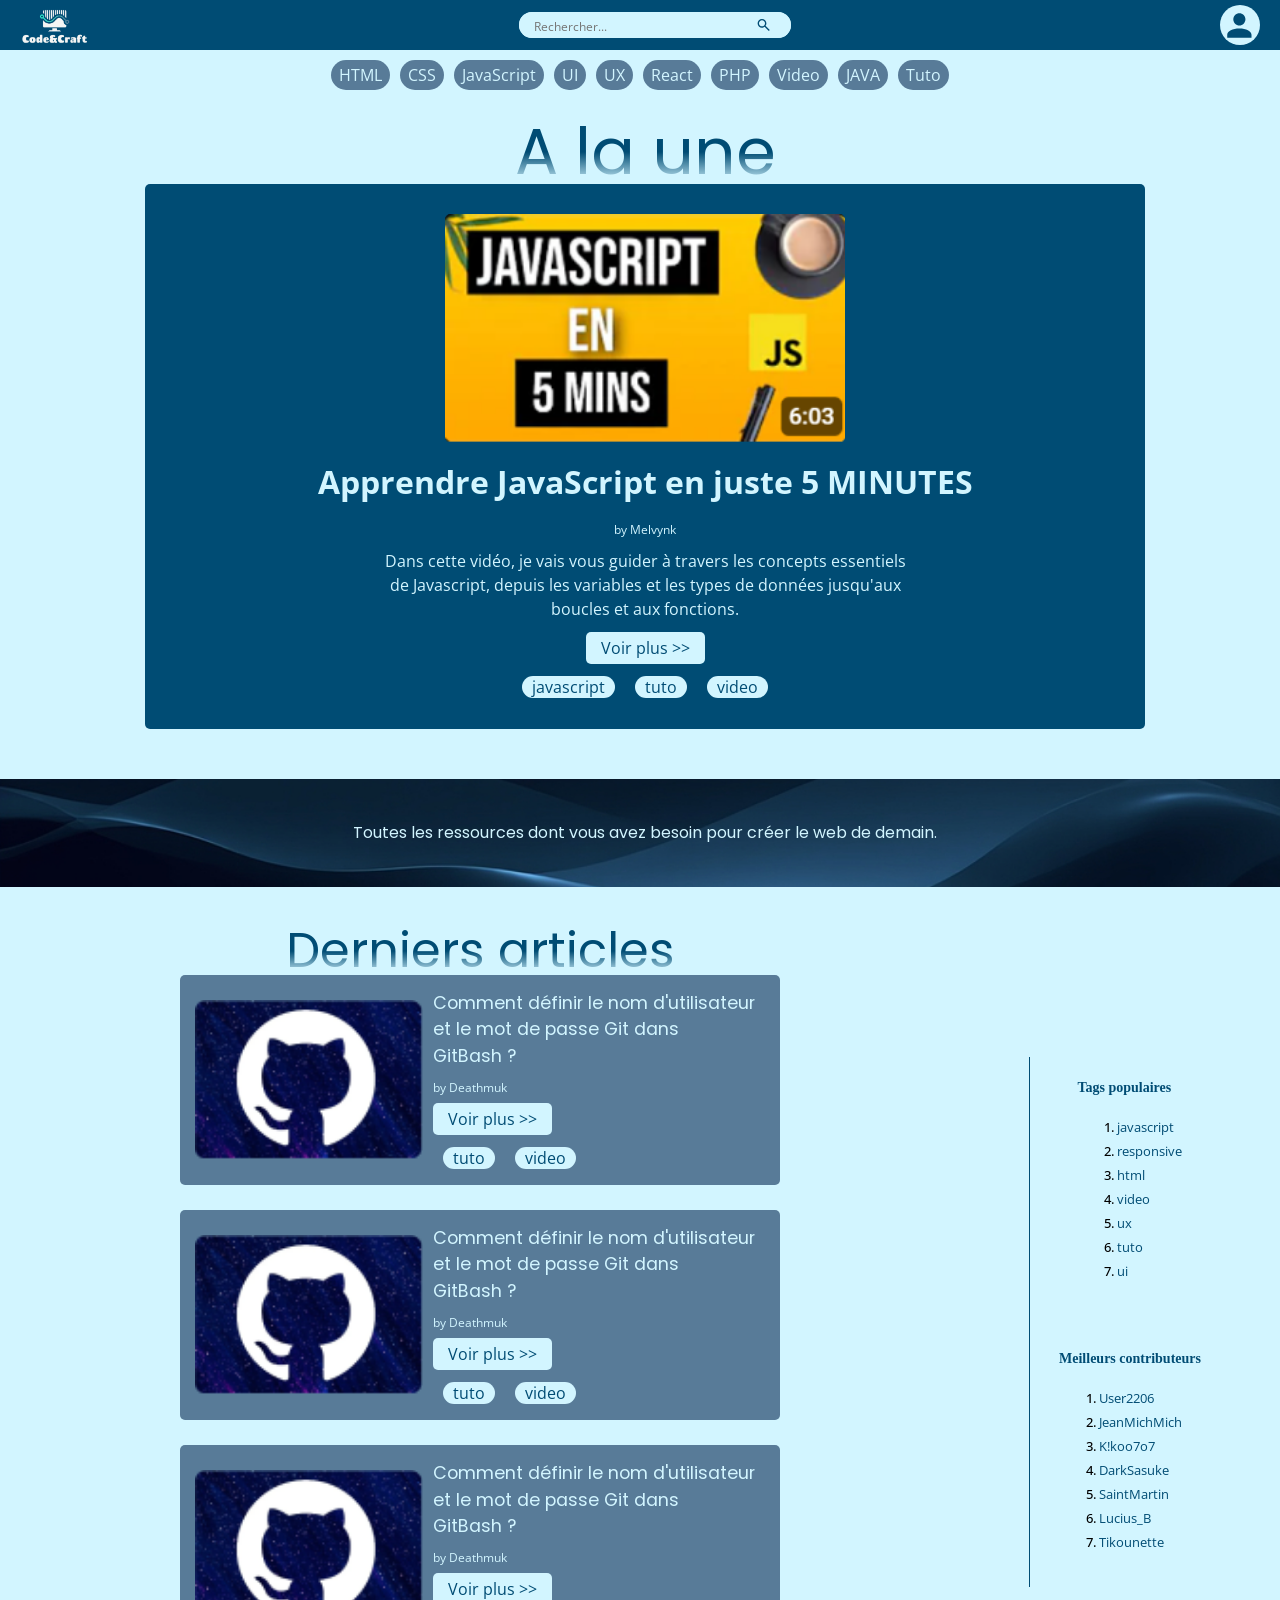
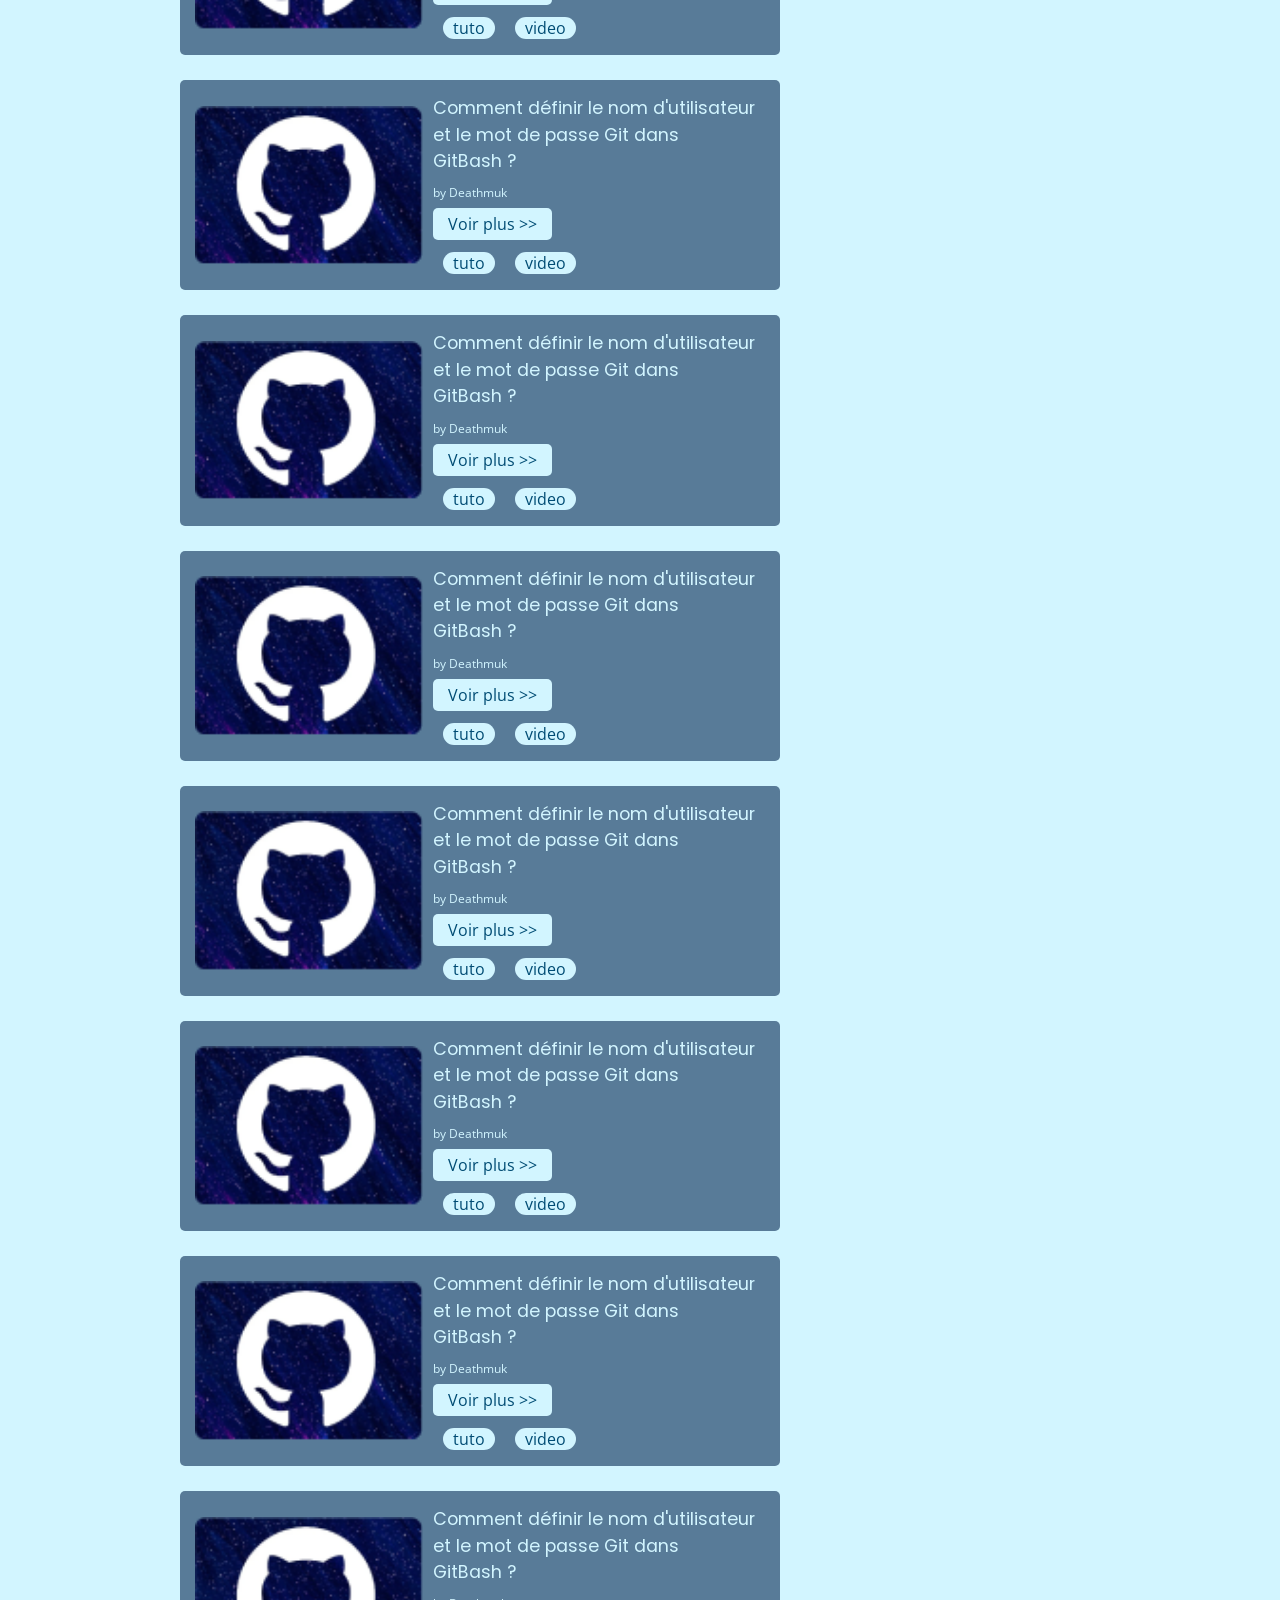
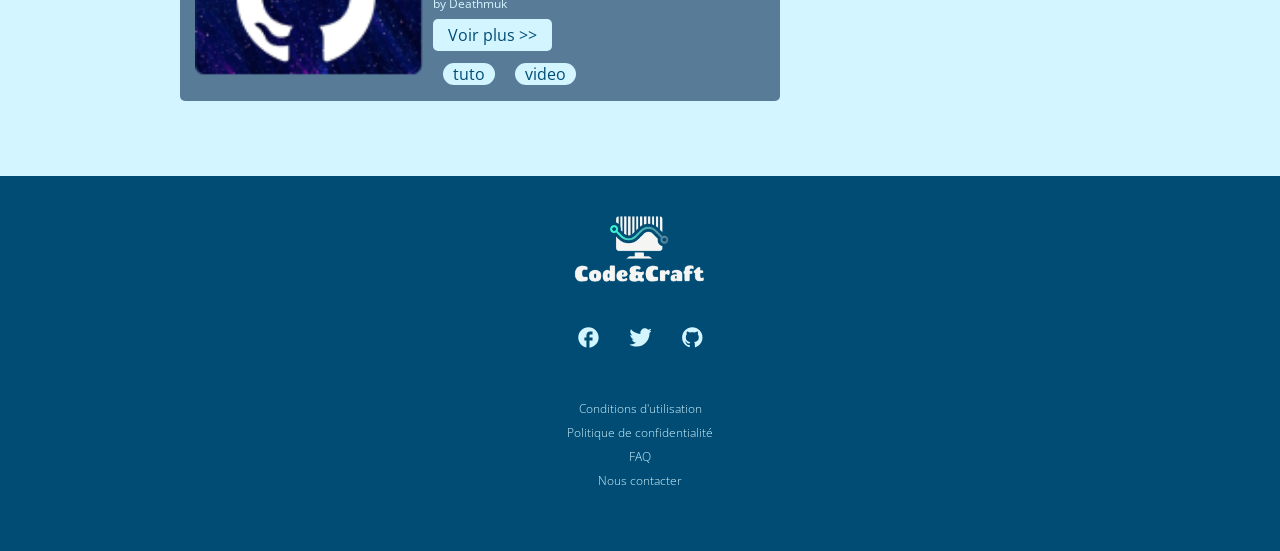
==== commit 0b64c231: "connexion via json" ====
--- a/index.html
+++ b/index.html
@@ -337,6 +337,7 @@
 
 
 <script src="script.js"></script>
+<script src="script-login.js"></script>
 
 </body>
 
--- a/styles.css
+++ b/styles.css
@@ -540,7 +540,7 @@
     background-color: var(--dark);
     padding: 30px;
     border-radius: 5px;
-    max-width: 700px;
+    max-width: 1000px;
     margin: 0 auto;
     height: auto;
 }
@@ -1658,9 +1658,11 @@
 #parametres details{
     margin: 50px auto;
     position: relative;
+    cursor: pointer;
 }
 
 #parametres details div {
+    margin-top: 15px;
     border-radius: 5px;
     background: var(--light);
     padding: 10px;
@@ -1674,7 +1676,7 @@
     bottom: -25px; 
     left: 50%;
     transform: translateX(-50%);
-    background: var(--dark);
+    background: var(--light);
 }
 
 #parametres summary{
@@ -1762,12 +1764,26 @@
 }
 
 #notifs-container .notif-infos h3{
+    position: relative;
     color: var(--light);
     font-size : clamp(1.2rem,2vw,1.3rem);
     font-family : var(--pop);
     font-weight: 500;
-    margin: 0 20px;
-}
+    margin: 15px 20px;
+}
+
+#notifs-container .notif-infos h3::after{
+    position: absolute;
+    content: "";
+    width: 80%;
+    height: 1px;
+    background: var(--light);
+    bottom: -10px;
+    left: 50%;
+    transform: translate(-50%);
+}
+
+
 
 #notifs-container .notif-infos p{
    color: var(--light);
